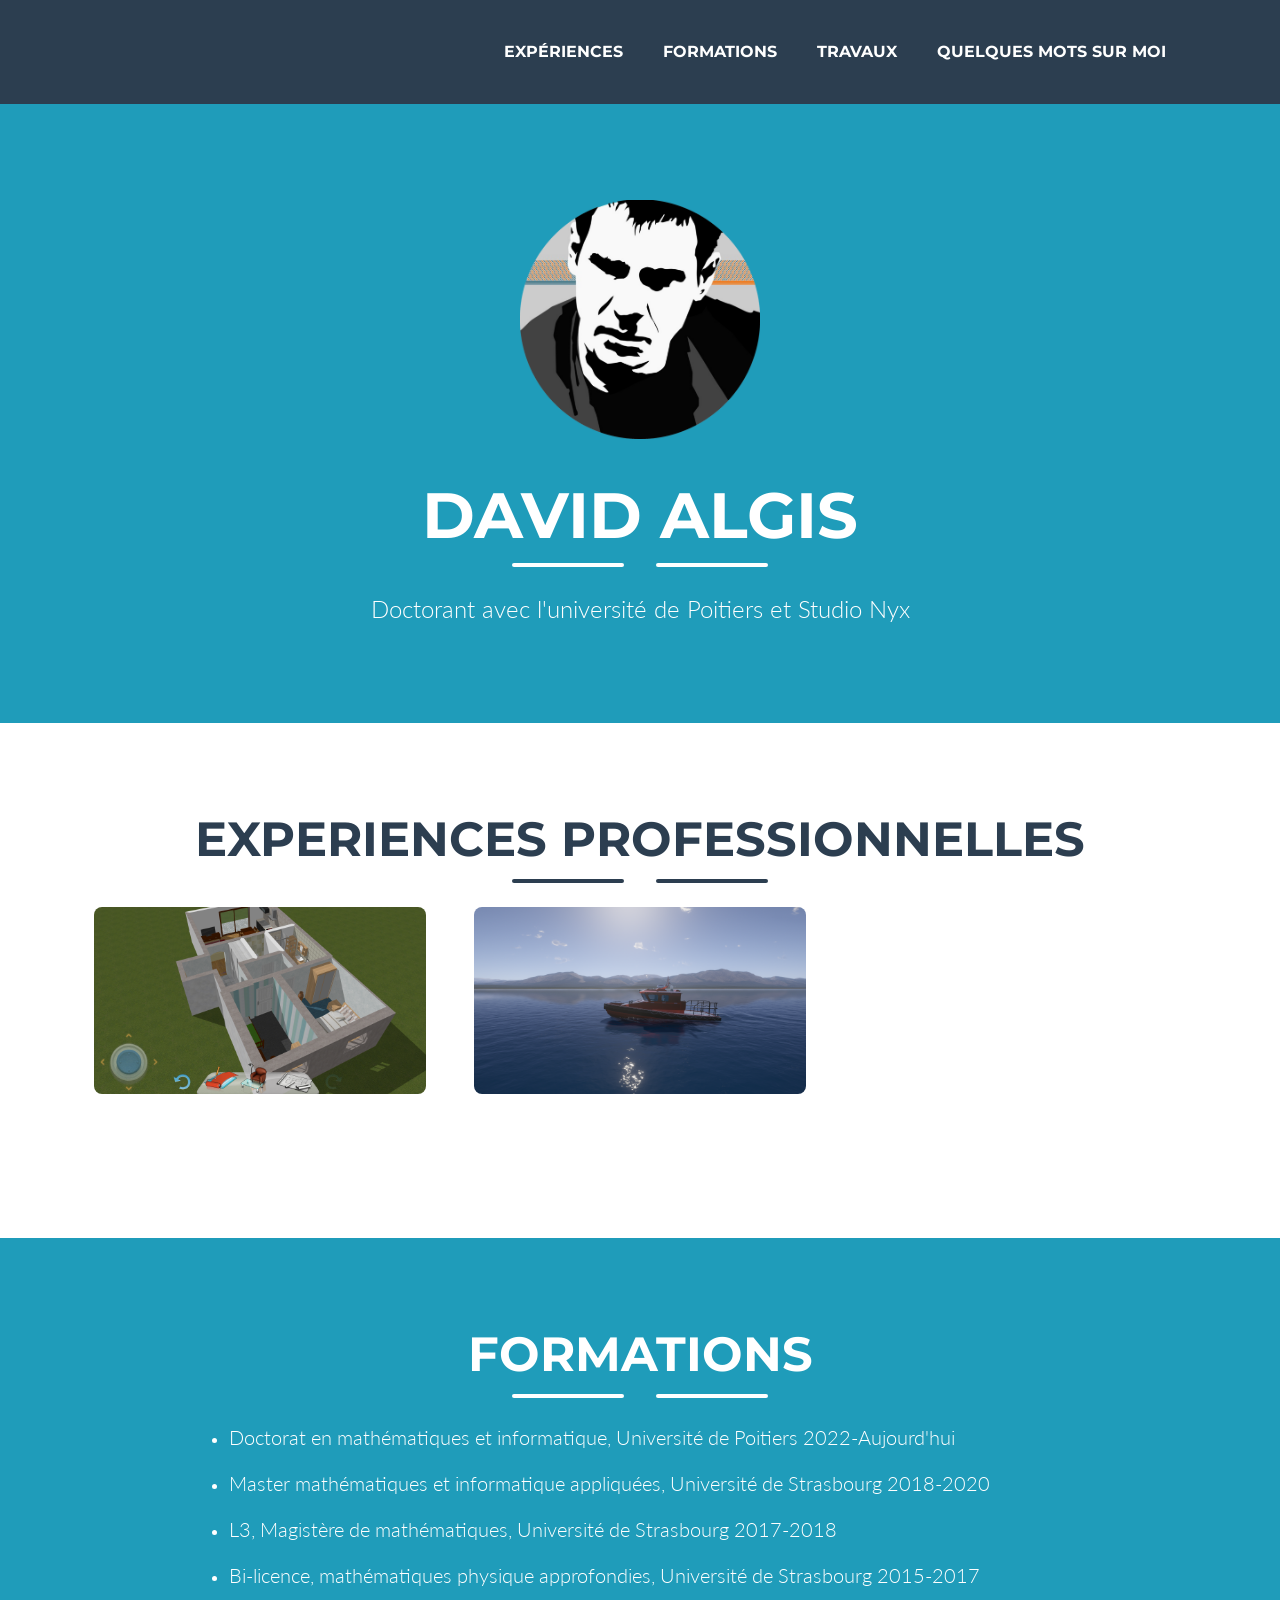
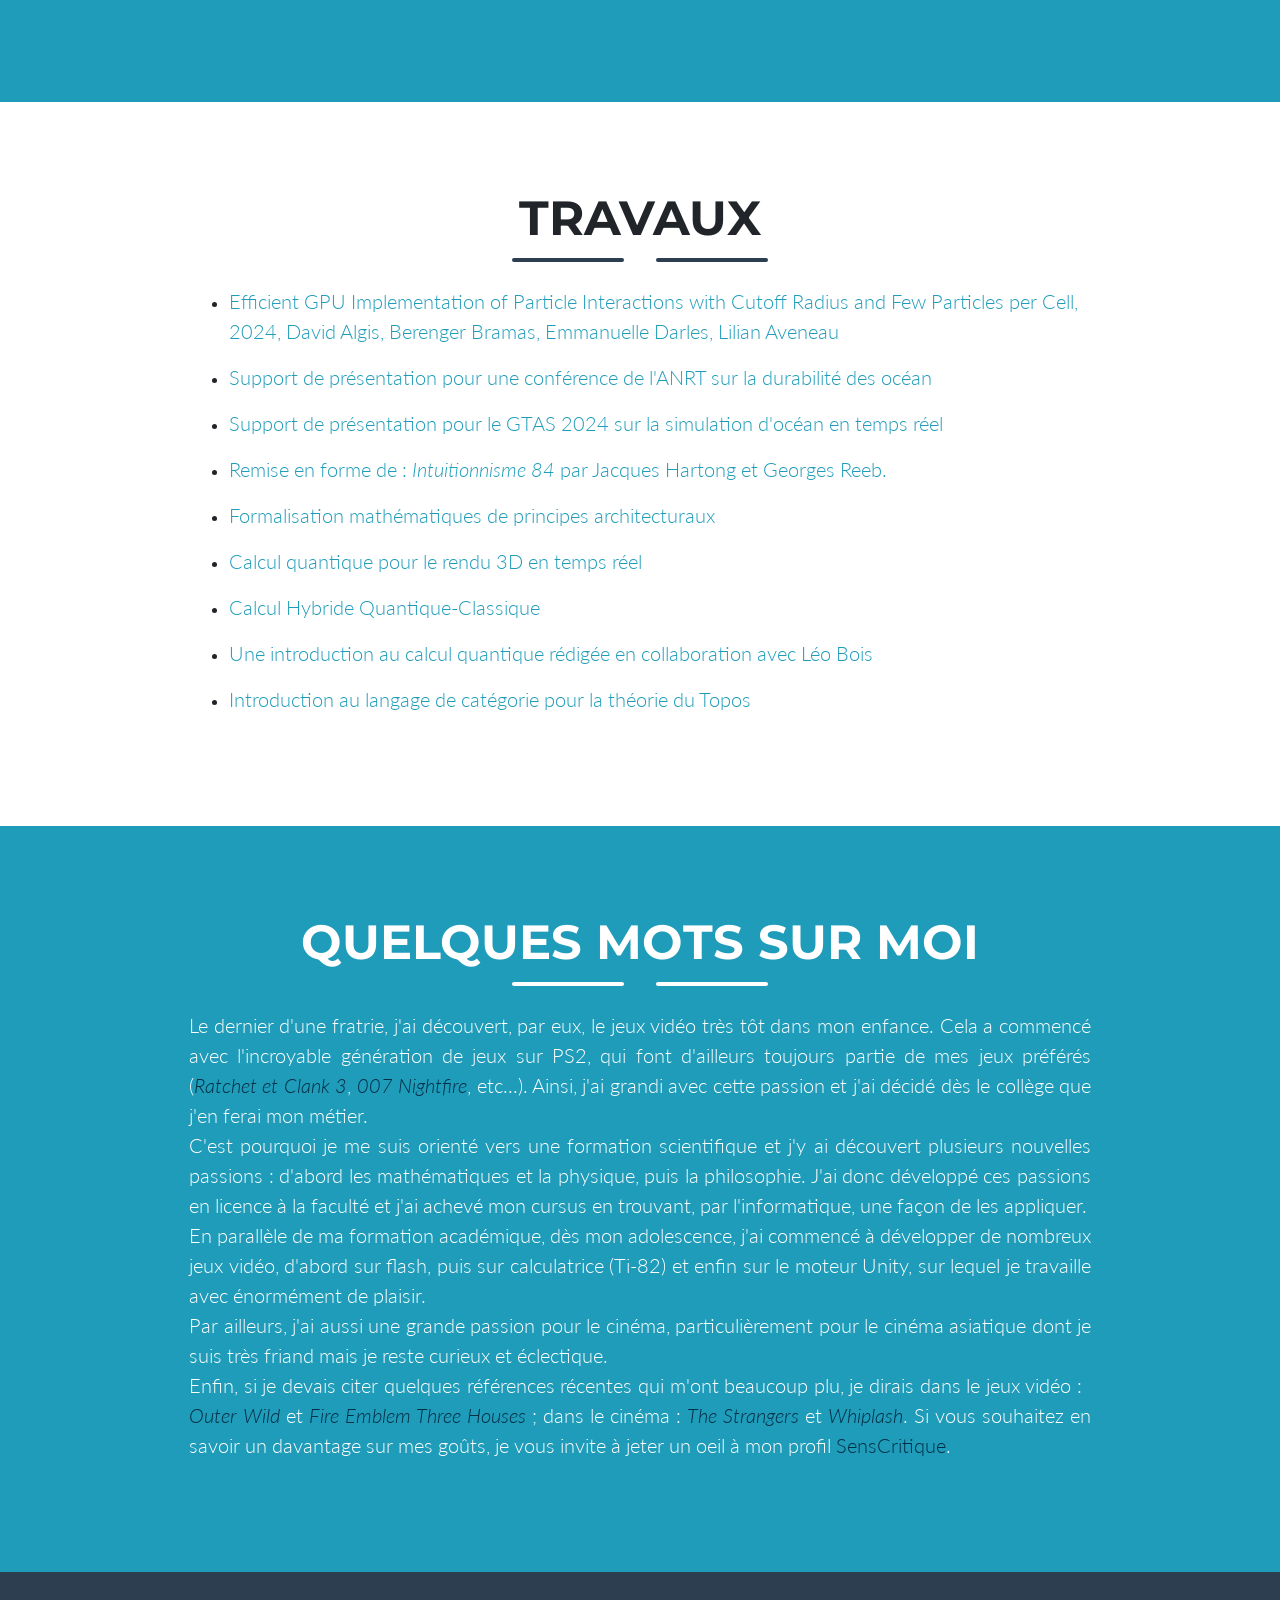
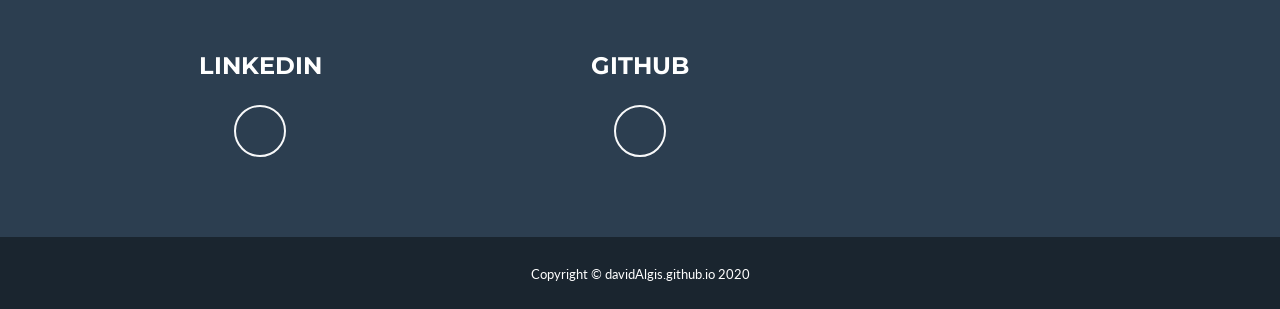
==== index.html @ 1519585c "Fixed portolio" ====
<!DOCTYPE html>
<html lang="en">
    <head>
        <meta charset="utf-8" />
        <meta name="viewport" content="width=device-width, initial-scale=1, shrink-to-fit=no" />
        <meta name="description" content="" />
        <meta name="author" content="" />
        <title>David Algis - Portfolio</title>
        <!-- Favicon-->
        <link rel="icon" type="image/x-icon" href="assets/img/favicon.ico" />
        <!-- Font Awesome icons (free version)-->
        <script src="https://use.fontawesome.com/releases/v5.13.0/js/all.js" crossorigin="anonymous"></script>
        <!-- Google fonts-->
        <link href="https://fonts.googleapis.com/css?family=Montserrat:400,700" rel="stylesheet" type="text/css" />
        <link href="https://fonts.googleapis.com/css?family=Lato:400,700,400italic,700italic" rel="stylesheet" type="text/css" />
        <!-- Core theme CSS (includes Bootstrap)-->
        <link href="css/styles.css" rel="stylesheet" />
    </head>
    <body id="page-top">
        <!-- Navigation-->
        <nav class="navbar navbar-expand-lg bg-secondary text-uppercase fixed-top" id="mainNav">
            <div class="container">
                <a class="navbar-brand js-scroll-trigger" href="#page-top"></a>
                <button class="navbar-toggler navbar-toggler-right text-uppercase font-weight-bold bg-primary text-white rounded" type="button" data-toggle="collapse" data-target="#navbarResponsive" aria-controls="navbarResponsive" aria-expanded="false" aria-label="Toggle navigation">
                    Menu
                    <i class="fas fa-bars"></i>
                </button>
                <div class="collapse navbar-collapse" id="navbarResponsive">
                    <ul class="navbar-nav ml-auto">
                        <li class="nav-item mx-0 mx-lg-1"><a class="nav-link py-3 px-0 px-lg-3 rounded js-scroll-trigger" href="#portfolio">Expériences</a></li>
                        <li class="nav-item mx-0 mx-lg-1"><a class="nav-link py-3 px-0 px-lg-3 rounded js-scroll-trigger" href="#about">Formations</a></li>
                        <li class="nav-item mx-0 mx-lg-1"><a class="nav-link py-3 px-0 px-lg-3 rounded js-scroll-trigger" href="#works">Travaux</a></li>
                        <li class="nav-item mx-0 mx-lg-1"><a class="nav-link py-3 px-0 px-lg-3 rounded js-scroll-trigger" href="#contact">Quelques mots sur moi</a></li>
                    </ul>
                </div>
            </div>
        </nav>
        <!-- Masthead-->
        <header class="masthead bg-primary text-white text-center">
            <div class="container d-flex align-items-center flex-column">
                <!-- Masthead Avatar Image-->
                <img class="masthead-avatar mb-5" src="assets/img/avatar.png" alt="" />
                <!-- Masthead Heading-->
                <h1 class="masthead-heading text-uppercase mb-0">David Algis</h1>
                <!-- Icon Divider-->
                <div class="divider-custom divider-light">
                    <div class="divider-custom-line"></div>
                    <div class="divider-custom-icon"><i class="fas fa-star"></i></div>
                    <div class="divider-custom-line"></div>
                </div>
				
                <p class="masthead-subheading font-weight-light mb-0">Doctorant avec l'université de Poitiers et Studio Nyx</p>
				<!--<p class="masthead-subheading font-weight-light mb-0">Développeur Gameplay et/ou Thèse CIFRE</p>-->
                <!-- Masthead Subheading-->
                <!--<p class="masthead-subheading font-weight-light mb-0">Développeur Unity</p>-->
            </div>
        </header>
        <!-- Experience Section-->
        <section class="page-section portfolio" id="portfolio">
            <div class="container">
				<!-- Portfolio Section Heading-->
                <h2 class="page-section-heading text-center text-uppercase text-secondary mb-0">Experiences professionnelles</h2>
                <!-- Icon Divider-->
                <div class="divider-custom">
                    <div class="divider-custom-line"></div>
                    <div class="divider-custom-icon"><i class="fas fa-star"></i></div>
                    <div class="divider-custom-line"></div>
                </div>
				<div class="row">
                    <!-- Portfolio Item 6-->
                    <div class="col-md-6 col-lg-4 mb-5">
                        <div class="portfolio-item mx-auto" data-toggle="modal" data-target="#portfolioModal6">
                            <div class="portfolio-item-caption d-flex align-items-center justify-content-center h-100 w-100">
                                <div class="portfolio-item-caption-content text-center text-white"><i class="fas fa-plus fa-3x"></i></div>
                            </div>
                            <img class="img-fluid" src="assets/img/portfolio/keyplan3d.png" alt="" />
                        </div>
                    </div>

                    <!-- Portfolio Item 6-->
                    <div class="col-md-6 col-lg-4 mb-5">
                        <div class="portfolio-item mx-auto" data-toggle="modal" data-target="#portfolioModal7">
                            <div class="portfolio-item-caption d-flex align-items-center justify-content-center h-100 w-100">
                                <div class="portfolio-item-caption-content text-center text-white"><i class="fas fa-plus fa-3x"></i></div>
                            </div>
                            <img class="img-fluid" src="assets/img/portfolio/arcblanc.png" alt="" />
                        </div>
                    </div>
                </div>
            </div>
        </section>
        <!-- Formation Section-->
        <section class="page-section bg-primary text-white mb-0" id="about">
			<div class="container">
                <!-- Contact Section Heading-->
                <h2 class="page-section-heading text-center text-uppercase text-white mb-0">Formations</h2>
				<!-- Icon Divider-->
                <div class="divider-custom divider-light">
                    <div class="divider-custom-line"></div>
                    <div class="divider-custom-icon"><i class="fas fa-star"></i></div>
                    <div class="divider-custom-line"></div>
                </div>
                <!-- Contact Section Form-->
                <div class="row">
                    <div class="col-lg-10 mx-auto">
                        <ul>
						  <li><p class="lead">Doctorat en mathématiques et informatique, Université de Poitiers 2022-Aujourd'hui</p></li>
                          <li><p class="lead">Master mathématiques et informatique appliquées, Université de Strasbourg 2018-2020</p></li>
						  <li><p class="lead">L3, Magistère de mathématiques, Université de Strasbourg 2017-2018</p></li>
						  <li><p class="lead">Bi-licence, mathématiques physique approfondies, Université de Strasbourg 2015-2017</p></li>
						</ul> 
                    </div>
                </div>
            </div>
        </section>
		
		<!-- Travaux Section-->
        <section class="page-section" id="works">
			<div class="container">
                <!-- Contact Section Heading-->
				<h2 class="page-section-heading text-center text-uppercase text-black">Travaux</h2>
				<!-- Icon Divider-->
                <div class="divider-custom">
                    <div class="divider-custom-line"></div>
                    <div class="divider-custom-icon"><i class="fas fa-star"></i></div>
                    <div class="divider-custom-line"></div>
                </div>
                <!-- Contact Section Form-->
                <div class="row">
                    <div class="col-lg-10 mx-auto">
						<ul>
							<li><p class="lead"><a href="http://arxiv.org/abs/2406.16091">Efficient GPU Implementation of Particle Interactions with Cutoff Radius and Few Particles per Cell, 2024, David Algis, Berenger Bramas, Emmanuelle Darles, Lilian Aveneau</a><a class="btn" href="http://arxiv.org/abs/2406.16091"><i class="fas fa-file-alt"></i></a></p></li>
                            <li><p class="lead"><a href="assets/pdf/durabilite-ocean.pdf">Support de présentation pour une conférence de l'ANRT sur la durabilité des océan</a><a class="btn" href="assets/pdf/durabilite-ocean.pdf"><i class="fas fa-file-alt"></i></a></p></li>
                            <li><p class="lead"><a href="assets/pdf/gtas24.pdf">Support de présentation pour le GTAS 2024 sur la simulation d'océan en temps réel</a><a class="btn" href="assets/pdf/gtas24.pdf"><i class="fas fa-file-alt"></i></a></p></li>
                            <li><p class="lead"><a href="assets/pdf/Intuitionnisme 84.pdf">Remise en forme de : <i>Intuitionnisme 84</i> par Jacques Hartong et Georges Reeb. </a><a class="btn" href="assets/pdf/Intuitionnisme 84.pdf"><i class="fas fa-file-alt"></i></a></p></li>
							<li><p class="lead"><a href="assets/pdf/Rapport_de_stage.pdf">Formalisation mathématiques de principes architecturaux</a> <a class="btn" href="assets/pdf/Rapport_de_stage.pdf"><i class="fas fa-file-alt"></i></a></p></li> <!-- found on https://mdbootstrap.com/docs/jquery/content/icons-list/?-->
							<li><p class="lead"><a href="assets/pdf/calcul_quantique_rendu_3d_temps_reel.pdf">Calcul quantique pour le rendu 3D en temps réel</a> <a class="btn" href="assets/pdf/calcul_quantique_rendu_3d_temps_reel.pdf"><i class="fas fa-file-alt"></i></a></p></li> <!-- found on https://mdbootstrap.com/docs/jquery/content/icons-list/?-->
							<li><p class="lead"><a href="assets/pdf/calcul_hybride_quantique_classique.pdf">Calcul Hybride Quantique-Classique</a> <a class="btn" href="assets/pdf/calcul_hybride_quantique_classique.pdf"><i class="fas fa-file-alt"></i></a></p></li>
							<li><p class="lead"><a href="assets/pdf/cours_introduction_calcul_quantique.pdf">Une introduction au calcul quantique rédigée en collaboration avec Léo Bois</a> <a class="btn" href="assets/pdf/cours_introduction_calcul_quantique.pdf"><i class="fas fa-file-alt"></i></a></p></li> <!-- found on https://mdbootstrap.com/docs/jquery/content/icons-list/?-->
							<li><p class="lead"><a href="assets/pdf/memoire.pdf">Introduction au langage de catégorie pour la théorie du Topos</a>  <a class="btn" href="assets/pdf/memoire.pdf"><i class="fas fa-file-alt"></i></a></p></li>
						</ul> 
                    </div>
                </div>
            </div>
        </section>
		
        <!-- About Section-->
        <section class="page-section bg-primary text-white mb-0" id="contact">
			<div class="container">
                <!-- About Section Heading-->
                <h2 class="page-section-heading text-center text-uppercase text-white mb-0">Quelques mots sur moi</h2>
				<!-- Icon Divider-->
                <div class="divider-custom divider-light">
                    <div class="divider-custom-line"></div>
                    <div class="divider-custom-icon"><i class="fas fa-star"></i></div>
                    <div class="divider-custom-line"></div>
                </div>
                <!-- About Section Content-->
                <div class="row">
					<div class="col-lg-10 mx-auto">
						<p class="lead" align="justify">
							Le dernier d'une fratrie, j'ai découvert, par eux, le jeux vidéo très tôt dans mon enfance. Cela a commencé avec l'incroyable génération de jeux sur PS2,
							qui font d'ailleurs toujours partie de mes jeux préférés (<a href="https://www.gamekult.com/jeux/ratchet-clank-3-59492/test.html" style="color:#002e45"><i>Ratchet et Clank 3</i></a>, 
							<a href="https://www.gamekult.com/jeux/james-bond-007-nightfire-3010000957/test.html" style="color:#002e45"><i>007 Nightfire</i></a>, etc...). 
							Ainsi, j'ai grandi avec cette passion et j'ai décidé dès le collège que j'en ferai mon métier. <br/> 
							C'est pourquoi je me suis orienté vers une formation scientifique et j'y ai découvert plusieurs nouvelles passions : d'abord les mathématiques et la physique, puis la philosophie. 
							J'ai donc développé ces passions en licence à la faculté et j'ai achevé mon cursus en trouvant, par l'informatique, une façon de les appliquer. <br/>
							En parallèle de ma formation académique, dès mon adolescence, j'ai commencé à développer de nombreux jeux vidéo, d'abord sur flash, puis sur calculatrice (Ti-82) 
							et enfin sur le moteur Unity, sur lequel je travaille avec énormément de plaisir.<br/>
							Par ailleurs, j'ai aussi une grande passion pour le cinéma, particulièrement pour le cinéma asiatique dont je suis très friand mais je reste curieux et éclectique.<br/>
							Enfin, si je devais citer quelques références récentes qui m'ont beaucoup plu, je dirais dans le jeux vidéo :<a href="anniversaire.html">_</a> 
							<a href="https://www.gamekult.com/jeux/outer-wilds-3050878143/test.html" style="color:#002e45"><i>Outer Wild</i></a> et 
							<a href="https://www.gamekult.com/jeux/fire-emblem-switch-3050841675/test.html" style="color:#002e45"><i>Fire Emblem Three Houses</i></a> ; dans le cinéma : 
							<a href="https://www.senscritique.com/film/The_Strangers/12986412" style="color:#002e45"><i>The Strangers</i></a> et <a href="https://www.senscritique.com/film/Whiplash/10777058" style="color:#002e45"><i>Whiplash</i></a>.  
							Si vous souhaitez en savoir un davantage sur mes goûts, je vous invite à jeter un oeil à mon profil <a href="https://www.senscritique.com/lufydad" style="color:#002e45">SensCritique</a>.
						</p>
					</div>
				</div>
            </div>
        </section>
        <!-- Footer-->
        <footer class="footer text-center">
            <div class="container">
                <div class="row">
                    <!-- Footer Social Icons-->
                    <div class="col-lg-4 mb-5 mb-lg-0">
                        <h4 class="text-uppercase mb-4">LinkedIn</h4>
							<a class="btn btn-outline-light btn-social mx-1" href="https://www.linkedin.com/in/david-algis-5b34b4171/"><i class="fab fa-fw fa-linkedin-in"></i></a>
                    </div>
					<div class="col-lg-4 mb-5 mb-lg-0">
                        <h4 class="text-uppercase mb-4">GitHub</h4>
							<a class="btn btn-outline-light btn-social mx-1" href="https://github.com/davidAlgis"><i class="fab fa-github"></i></a>
                    </div>
                </div>
            </div>
        </footer>
        <!-- Copyright Section-->
        <div class="copyright py-4 text-center text-white">
            <div class="container"><small>Copyright © davidAlgis.github.io 2020</small></div>
        </div>
        <!-- Scroll to Top Button (Only visible on small and extra-small screen sizes)-->
        <div class="scroll-to-top d-lg-none position-fixed">
            <a class="js-scroll-trigger d-block text-center text-white rounded" href="#page-top"><i class="fa fa-chevron-up"></i></a>
        </div>
        <!-- Portfolio Modals-->
		<div class="portfolio-modal modal fade" id="hangGliderRacing" tabindex="-1" role="dialog" aria-labelledby="portfolioModal1Label" aria-hidden="true">
            <div class="modal-dialog modal-xl" role="document">
                <div class="modal-content">
                    <button class="close" type="button" data-dismiss="modal" aria-label="Close">
                        <span aria-hidden="true"><i class="fas fa-times"></i></span>
                    </button>
                    <div class="modal-body text-center">
                        <div class="container">
							<div class="row justify-content-center">
								<p>
									<h2 class="portfolio-modal-title text-secondary text-uppercase mb-0" id="portfolioModal1Label">Hang-Glider Racing</h2><br/>
								</p>
							</div>
							<p></p>
							<div class="row justify-content-center">
								<iframe width="900" height="506" src="https://www.youtube.com/embed/kwBw52MnZgc" frameborder="0" allow="accelerometer; autoplay; clipboard-write; encrypted-media; gyroscope; picture-in-picture" allowfullscreen></iframe>
								<div class="col-lg-8">
                                    <p class="mb-5" align="justify">
										Hang-Glider Racing est un jeu hyper casual développé pour android. 
										Le joueur incarne un deltaplane qu'il doit amener plus loin que les deltaplanes de ses adversaires. 
										Le jeu est disponible <a href="https://davidalgis.itch.io/hang-glider-racing">ici</a>.
									</p>
                                    <button class="btn btn-primary" data-dismiss="modal">
                                        <i class="fas fa-times fa-fw"></i>
                                        Close Window
                                    </button>
                                </div>
                            </div>
                        </div>
                    </div>
                </div>
            </div>
        </div>
        <!-- Portfolio Modal 1-->
        <div class="portfolio-modal modal fade" id="portfolioModal1" tabindex="-1" role="dialog" aria-labelledby="portfolioModal1Label" aria-hidden="true">
            <div class="modal-dialog modal-xl" role="document">
                <div class="modal-content">
                    <button class="close" type="button" data-dismiss="modal" aria-label="Close">
                        <span aria-hidden="true"><i class="fas fa-times"></i></span>
                    </button>
                    <div class="modal-body text-center">
                        <div class="container">
							<div class="row justify-content-center">
								<p>
									<h2 class="portfolio-modal-title text-secondary text-uppercase mb-0" id="portfolioModal1Label">Hunt for Knowledge</h2><br />
								</p>
							</div>
							<p></p>
							<div class="row justify-content-center">
								<iframe width="800" height="450" src="https://www.youtube.com/embed/TJQcyBJ2bRs" frameborder="0" allow="accelerometer; autoplay; clipboard-write; encrypted-media; gyroscope; picture-in-picture" allowfullscreen></iframe>
                                <div class="col-lg-8">
                                    <p class="mb-5" align="justify">
										Hunt for knowledge est un jeu d'aventure à la première personne disponible gratuitement à 
										<a href="https://davidalgis.itch.io/hunt-for-knowledge">cette adresse </a>.
										Le personnage incarné par le joueur part à la recherche d'un trésor caché d'une ancienne civilisation. 
										Pour découvrir sa cachette, le joueur doit réussir à traduire le langage de cette civilisation.
										Ce jeu a été créé en 6 jours dans le contexte de la <a href="http://www.weeklygamejam.com/">Weekly Game Jam - Week 169 </a>.
									</p>
                                    <button class="btn btn-primary" data-dismiss="modal">
                                        <i class="fas fa-times fa-fw"></i>
                                        Close Window
                                    </button>
                                </div>
                            </div>
                        </div>
                    </div>
                </div>
            </div>
        </div>
        <!-- Portfolio Modal 2-->
        <div class="portfolio-modal modal fade" id="portfolioModal2" tabindex="-1" role="dialog" aria-labelledby="portfolioModal2Label" aria-hidden="true">
            <div class="modal-dialog modal-xl" role="document">
                <div class="modal-content">
                    <button class="close" type="button" data-dismiss="modal" aria-label="Close">
                        <span aria-hidden="true"><i class="fas fa-times"></i></span>
                    </button>
                    <div class="modal-body text-center">
                        <div class="container">
                            <div class="row justify-content-center">
								<p>
									<h2 class="portfolio-modal-title text-secondary text-uppercase mb-0" id="portfolioModal1Label">Jump !!</h2><br />
								</p>
							</div>
							<p></p>
							<div class="row justify-content-center">
								<iframe width="800" height="450" src="https://www.youtube.com/embed/2TkpPlhb2dk" frameborder="0" allow="accelerometer; autoplay; clipboard-write; encrypted-media; gyroscope; picture-in-picture" allowfullscreen></iframe>
                                <div class="col-lg-8">
									<p></p>
                                    <p class="mb-5"  align="justify">
										Jump !! est un jeu de plateforme cooperatif en 2D développé pour périphériques Android.
										Chaque joueur voit le niveau de l'autre joueur, ainsi la seule façon d'éviter les pièges et de communiquer aux autres joueurs quand il faut sauter.
									</p>
                                    <button class="btn btn-primary" data-dismiss="modal">
                                        <i class="fas fa-times fa-fw"></i>
                                        Close Window
                                    </button>
                                </div>
                            </div>
                        </div>
                    </div>
                </div>
            </div>
        </div>
        <!-- Portfolio RTS-->
        <div class="portfolio-modal modal fade" id="portfolioModal3" tabindex="-1" role="dialog" aria-labelledby="portfolioModal3Label" aria-hidden="true">
            <div class="modal-dialog modal-xl" role="document">
                <div class="modal-content">
                    <button class="close" type="button" data-dismiss="modal" aria-label="Close">
                        <span aria-hidden="true"><i class="fas fa-times"></i></span>
                    </button>
                    <div class="modal-body text-center">
                        <div class="container">
							<div class="row justify-content-center">
								<div class="col-lg-8">
									<!-- Portfolio Modal - Text-->
									<p class="mb-5" align="justify">
										Il s'agit d'un jeu de stratégie en temps réel en développement sur PC. Celui-ci est conçu comme un héritier d'<i>Age of Empire</i> avec un aspect davantage stratégique sur l'économie. 
										C'est à dire qu'il reprend la structure assez simple d'<i>Age of empire</i> et y rajoute à cela une dynamique commerciale. En effet, les ressources seront rares sur la carte, cela incitera les joueurs à coopérer économiquement.
									</p>
								</div>
							</div>
							<table>
								<tr>
									<th>
										<img src="assets/img/portfolio/demonstrationRTS1.gif" width=500 />
									</th>
									<th>
										<img src="assets/img/portfolio/demonstrationRTS2.gif" width=500 />
									</th>
								</tr>
							</table>
							<button class="btn btn-primary" data-dismiss="modal">
								<i class="fas fa-times fa-fw"></i>
								Close Window
							</button>
                        </div>
                    </div>
                </div>
            </div>
        </div>
        <!-- Portfolio Braquage-->
        <div class="portfolio-modal modal fade" id="portfolioModal4" tabindex="-1" role="dialog" aria-labelledby="portfolioModal4Label" aria-hidden="true">
            <div class="modal-dialog modal-xl" role="document">
                <div class="modal-content">
                    <button class="close" type="button" data-dismiss="modal" aria-label="Close">
                        <span aria-hidden="true"><i class="fas fa-times"></i></span>
                    </button>
                    <div class="modal-body text-center">
                        <div class="container">
                            <div class="row justify-content-center">
                                <div class="col-lg-8">
									<!-- Portfolio Modal - Title-->
                                    <h2 class="portfolio-modal-title text-secondary text-uppercase mb-0" id="portfolioModal1Label">Braquage</h2>
									<p></p>
									<p  align="justify">
                                    Braquage est un projet imaginé depuis 2014 est dont le développement a commencé fin 2019. L'idée du projet émane des jeux <i>Payday 2</i>
									et <i>Rainbow Six Siege</i> ou plus précisément du trailer de l'E3 2014 de <i>Rainbow Six Siege</i>. En effet, l'idée de Braquage est de conserver
									le level design des casses de <i>Payday 2</i>, en ajoutant à cela une longue réflexion en amont sur le braquage motivé par une sorte de permadeath,
									celle-ci inspirée donc de Rainbow Six Siege.<br/>
									Plus concrètement, il s'agit d'un jeu à la première personne dont l'ambition serait d'avoir un petit quartier citadin avec plusieurs banques.
									Le joueur devrait être complétement libre dans ce quartier et entièrement libre sur la décision du braquage à entreprendre. 
									De plus le casse de chaque banque pourra être fait de multiples façons. Néanmoins la complexité à priori du casse obligera le joueur à 
									planifier longuement son braquage.
									</p>
                                </div>
                            </div>
                        </div>
                    </div>
                </div>
            </div>
        </div>
        <!-- Portfolio ATK dachat-->
        <div class="portfolio-modal modal fade" id="portfolioModal5" tabindex="-1" role="dialog" aria-labelledby="portfolioModal5Label" aria-hidden="true">
            <div class="modal-dialog modal-xl" role="document">
                <div class="modal-content">
                    <button class="close" type="button" data-dismiss="modal" aria-label="Close">
                        <span aria-hidden="true"><i class="fas fa-times"></i></span>
                    </button>
                    <div class="modal-body text-center">
                        <div class="container">
							<div class="row justify-content-center">
                                <div class="col-lg-8">
									<!-- Portfolio Modal - Title-->
                                    <h2 class="portfolio-modal-title text-secondary text-uppercase mb-0" id="portfolioModal1Label">L'attaque des Dachats</h2>
									<p></p>
									L'attaque des Dachats est un jeu d'aventure 2D en vue de dessus fait pour et avec des amis, en utilisant les assets graphiques de l'excellent jeu <i>Stardew Valley</i>. 
                                </div>
                            </div>
                        </div>
                    </div>
                </div>
            </div>
        </div>
        <!-- Portfolio Keyplan-->
        <div class="portfolio-modal modal fade" id="portfolioModal6" tabindex="-1" role="dialog" aria-labelledby="portfolioModal6Label" aria-hidden="true">
            <div class="modal-dialog modal-xl" role="document">
                <div class="modal-content">
                    <button class="close" type="button" data-dismiss="modal" aria-label="Close">
                        <span aria-hidden="true"><i class="fas fa-times"></i></span>
                    </button>
                    <div class="modal-body text-center">
                        <div class="container">
							<div class="row justify-content-center">
								<p>
									<h2 class="portfolio-modal-title text-secondary text-uppercase mb-0" id="portfolioModal1Label">Keyplan 3D</h2><br />
								</p>
							</div>
								<p></p>
							<div class="row justify-content-center">
								<img src="assets/img/portfolio/keyplan3d.png" width=700 />
								<p></p>
								<div class="col-lg-8">
                                    <p class="mb-5"  align="justify">
										J'ai travaillé chez Quasarts qui est une entreprise qui développe une application iOS d’architecture grand public
										<i>Keyplan3D</i>. Celle-ci permet de créer rapidement et simplement des pièces, d’y rajouter de
										l’immobilier, des objets de la vie quotidienne, mais aussi de changer le parquet ou encore de
										personnaliser la tapisserie. <br/>
										L'application est développée en <i>C++/Objective-C/Swift</i> et utilise l'<i>API OpenGL</i>. <br/>
										Ma mission était d'ajouter de nouvelles fonctionnalités à l'application et de les formaliser mathématiquement, notamment pouvoir paramétrer la hauteur des murs. Vous pourrez lire plus de détails <a class="btn" href="assets/pdf/Rapport_de_stage.pdf">ici</a>.
										<p></p>

										<p></p>
									</p>
                                </div>
								<table>
									<tr>
										<th>
											<img src="assets/img/portfolio/demonstrationkeyplan1.gif" width=500 />
										</th>
										<th>
											<img src="assets/img/portfolio/demonstrationkeyplan2.gif" width=500 />
										</th>
									</tr>
								</table>
								<button class="btn btn-primary" data-dismiss="modal">
									<i class="fas fa-times fa-fw"></i>
									Close Window
								</button>
                            </div>
                        </div>
                    </div>
                </div>
            </div>
        </div>
        <div class="portfolio-modal modal fade" id="portfolioModal7" tabindex="-1" role="dialog" aria-labelledby="portfolioModal7Label" aria-hidden="true">
            <div class="modal-dialog modal-xl" role="document">
                <div class="modal-content">
                    <button class="close" type="button" data-dismiss="modal" aria-label="Close">
                        <span aria-hidden="true"><i class="fas fa-times"></i></span>
                    </button>
                    <div class="modal-body text-center">
                        <div class="container">
                            <div class="row justify-content-center">
                                <p>
                                    <h2 class="portfolio-modal-title text-secondary text-uppercase mb-0" id="portfolioModal1Label">Arc Blanc</h2><br />
                                </p>
                            </div>
                                <p></p>
                            <div class="row justify-content-center">
                                <img src="assets/img/portfolio/arcblanc.png" width=700 />
                                <p></p>
                                <div class="col-lg-8">
                                    <p class="mb-5"  align="justify">
                                        Je travaille avec Studio Nyx pour développer de nouvelles méthodes de simulation d'océan en temps réel.

                                        <p></p>
                                    </p>
                                </div>
                                <table>
                                    <tr>
                                        <th>
                                            <img src="assets/img/portfolio/demoArcBlanc1.png" width=500 />
                                        </th>
                                        <th>
                                            <img src="assets/img/portfolio/tsunami.gif" width=500 />
                                        </th>
                                    </tr>
                                </table>
                                <button class="btn btn-primary" data-dismiss="modal">
                                    <i class="fas fa-times fa-fw"></i>
                                    Close Window
                                </button>
                            </div>
                        </div>
                    </div>
                </div>
            </div>
        </div>
        <!-- Bootstrap core JS-->
        <script src="https://cdnjs.cloudflare.com/ajax/libs/jquery/3.5.1/jquery.min.js"></script>
        <script src="https://stackpath.bootstrapcdn.com/bootstrap/4.5.0/js/bootstrap.bundle.min.js"></script>
        <!-- Third party plugin JS-->
        <script src="https://cdnjs.cloudflare.com/ajax/libs/jquery-easing/1.4.1/jquery.easing.min.js"></script>
        <!-- Contact form JS-->
        <script src="assets/mail/jqBootstrapValidation.js"></script>
        <script src="assets/mail/contact_me.js"></script>
        <!-- Core theme JS-->
        <script src="js/scripts.js"></script>
    </body>
</html>
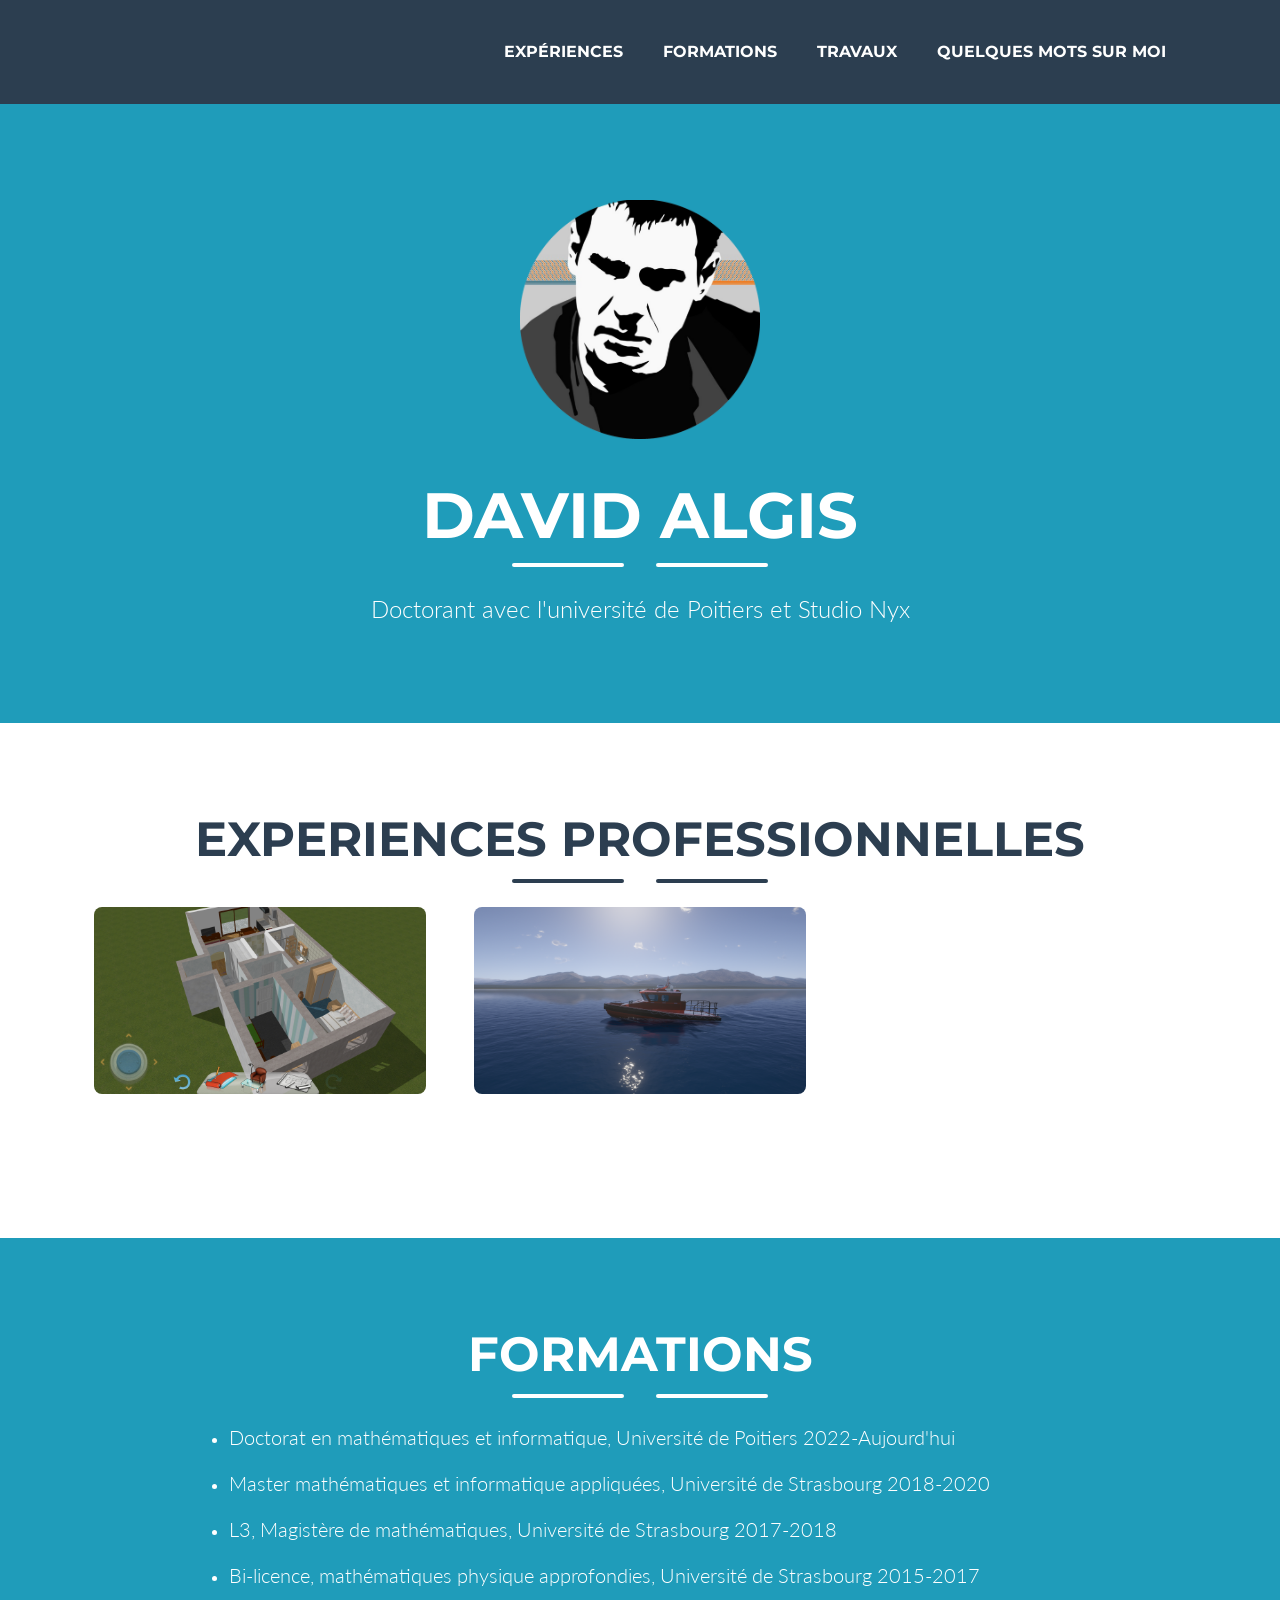
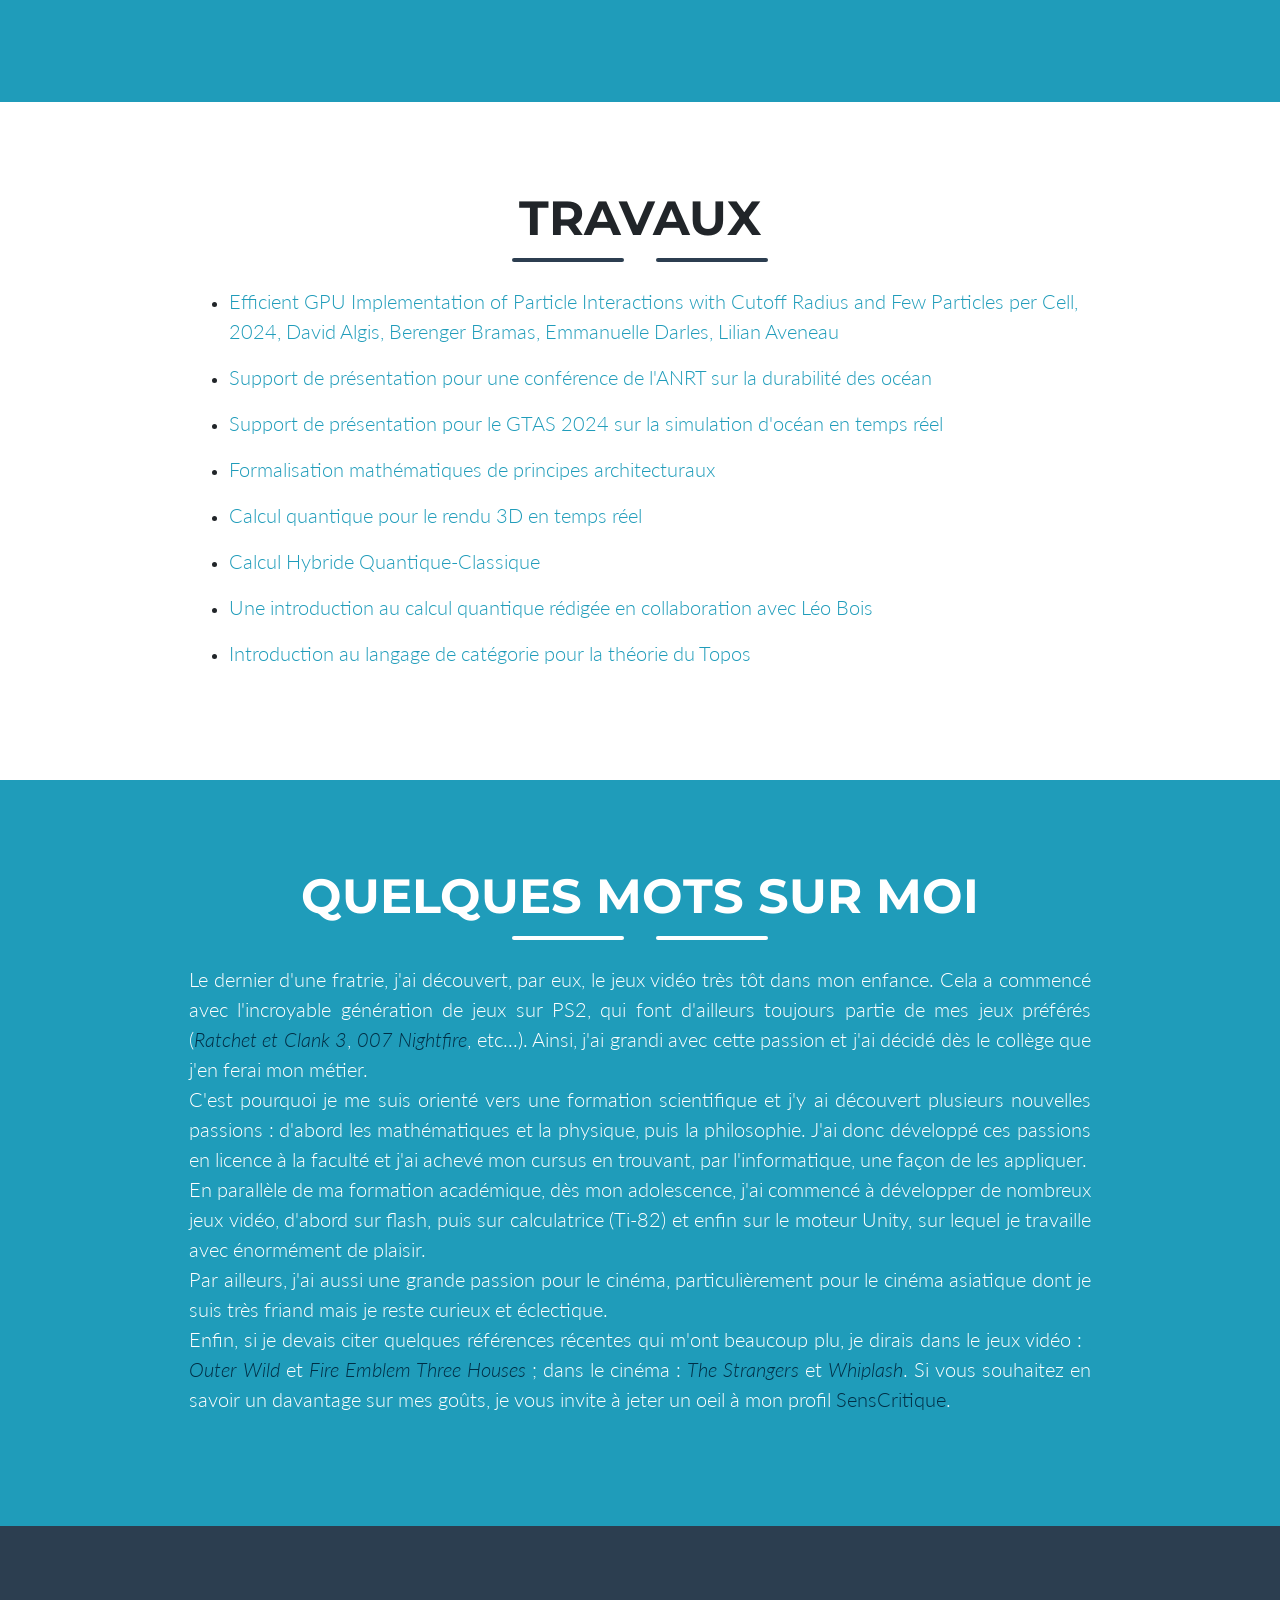
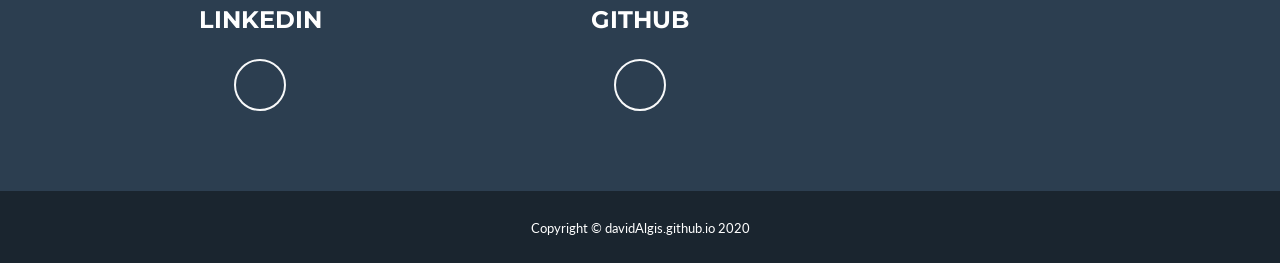
==== commit 72b9609c: "Remove 1984" ====
--- a/index.html
+++ b/index.html
@@ -132,7 +132,7 @@
 							<li><p class="lead"><a href="http://arxiv.org/abs/2406.16091">Efficient GPU Implementation of Particle Interactions with Cutoff Radius and Few Particles per Cell, 2024, David Algis, Berenger Bramas, Emmanuelle Darles, Lilian Aveneau</a><a class="btn" href="http://arxiv.org/abs/2406.16091"><i class="fas fa-file-alt"></i></a></p></li>
                             <li><p class="lead"><a href="assets/pdf/durabilite-ocean.pdf">Support de présentation pour une conférence de l'ANRT sur la durabilité des océan</a><a class="btn" href="assets/pdf/durabilite-ocean.pdf"><i class="fas fa-file-alt"></i></a></p></li>
                             <li><p class="lead"><a href="assets/pdf/gtas24.pdf">Support de présentation pour le GTAS 2024 sur la simulation d'océan en temps réel</a><a class="btn" href="assets/pdf/gtas24.pdf"><i class="fas fa-file-alt"></i></a></p></li>
-                            <li><p class="lead"><a href="assets/pdf/Intuitionnisme 84.pdf">Remise en forme de : <i>Intuitionnisme 84</i> par Jacques Hartong et Georges Reeb. </a><a class="btn" href="assets/pdf/Intuitionnisme 84.pdf"><i class="fas fa-file-alt"></i></a></p></li>
+                            <!-- <li><p class="lead"><a href="assets/pdf/Intuitionnisme 84.pdf">Remise en forme de : <i>Intuitionnisme 84</i> par Jacques Hartong et Georges Reeb. </a><a class="btn" href="assets/pdf/Intuitionnisme 84.pdf"><i class="fas fa-file-alt"></i></a></p></li> -->
 							<li><p class="lead"><a href="assets/pdf/Rapport_de_stage.pdf">Formalisation mathématiques de principes architecturaux</a> <a class="btn" href="assets/pdf/Rapport_de_stage.pdf"><i class="fas fa-file-alt"></i></a></p></li> <!-- found on https://mdbootstrap.com/docs/jquery/content/icons-list/?-->
 							<li><p class="lead"><a href="assets/pdf/calcul_quantique_rendu_3d_temps_reel.pdf">Calcul quantique pour le rendu 3D en temps réel</a> <a class="btn" href="assets/pdf/calcul_quantique_rendu_3d_temps_reel.pdf"><i class="fas fa-file-alt"></i></a></p></li> <!-- found on https://mdbootstrap.com/docs/jquery/content/icons-list/?-->
 							<li><p class="lead"><a href="assets/pdf/calcul_hybride_quantique_classique.pdf">Calcul Hybride Quantique-Classique</a> <a class="btn" href="assets/pdf/calcul_hybride_quantique_classique.pdf"><i class="fas fa-file-alt"></i></a></p></li>
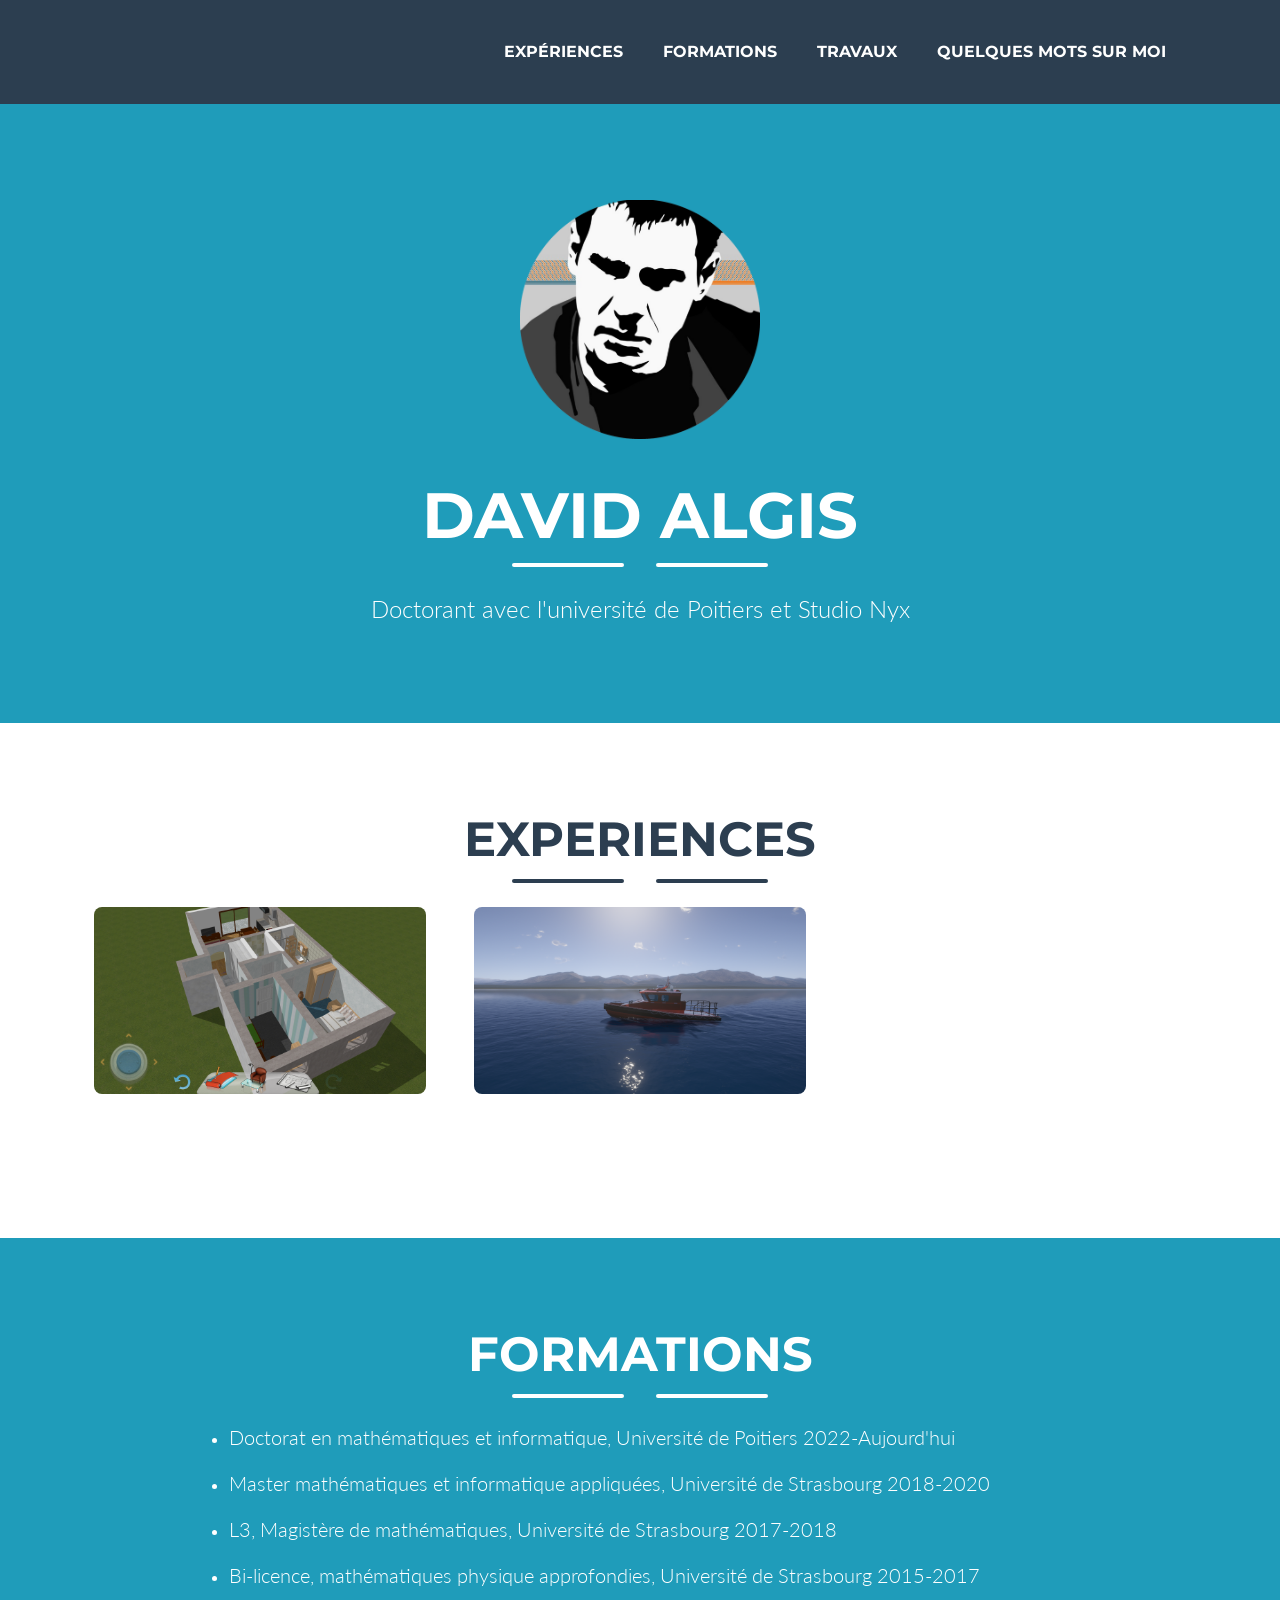
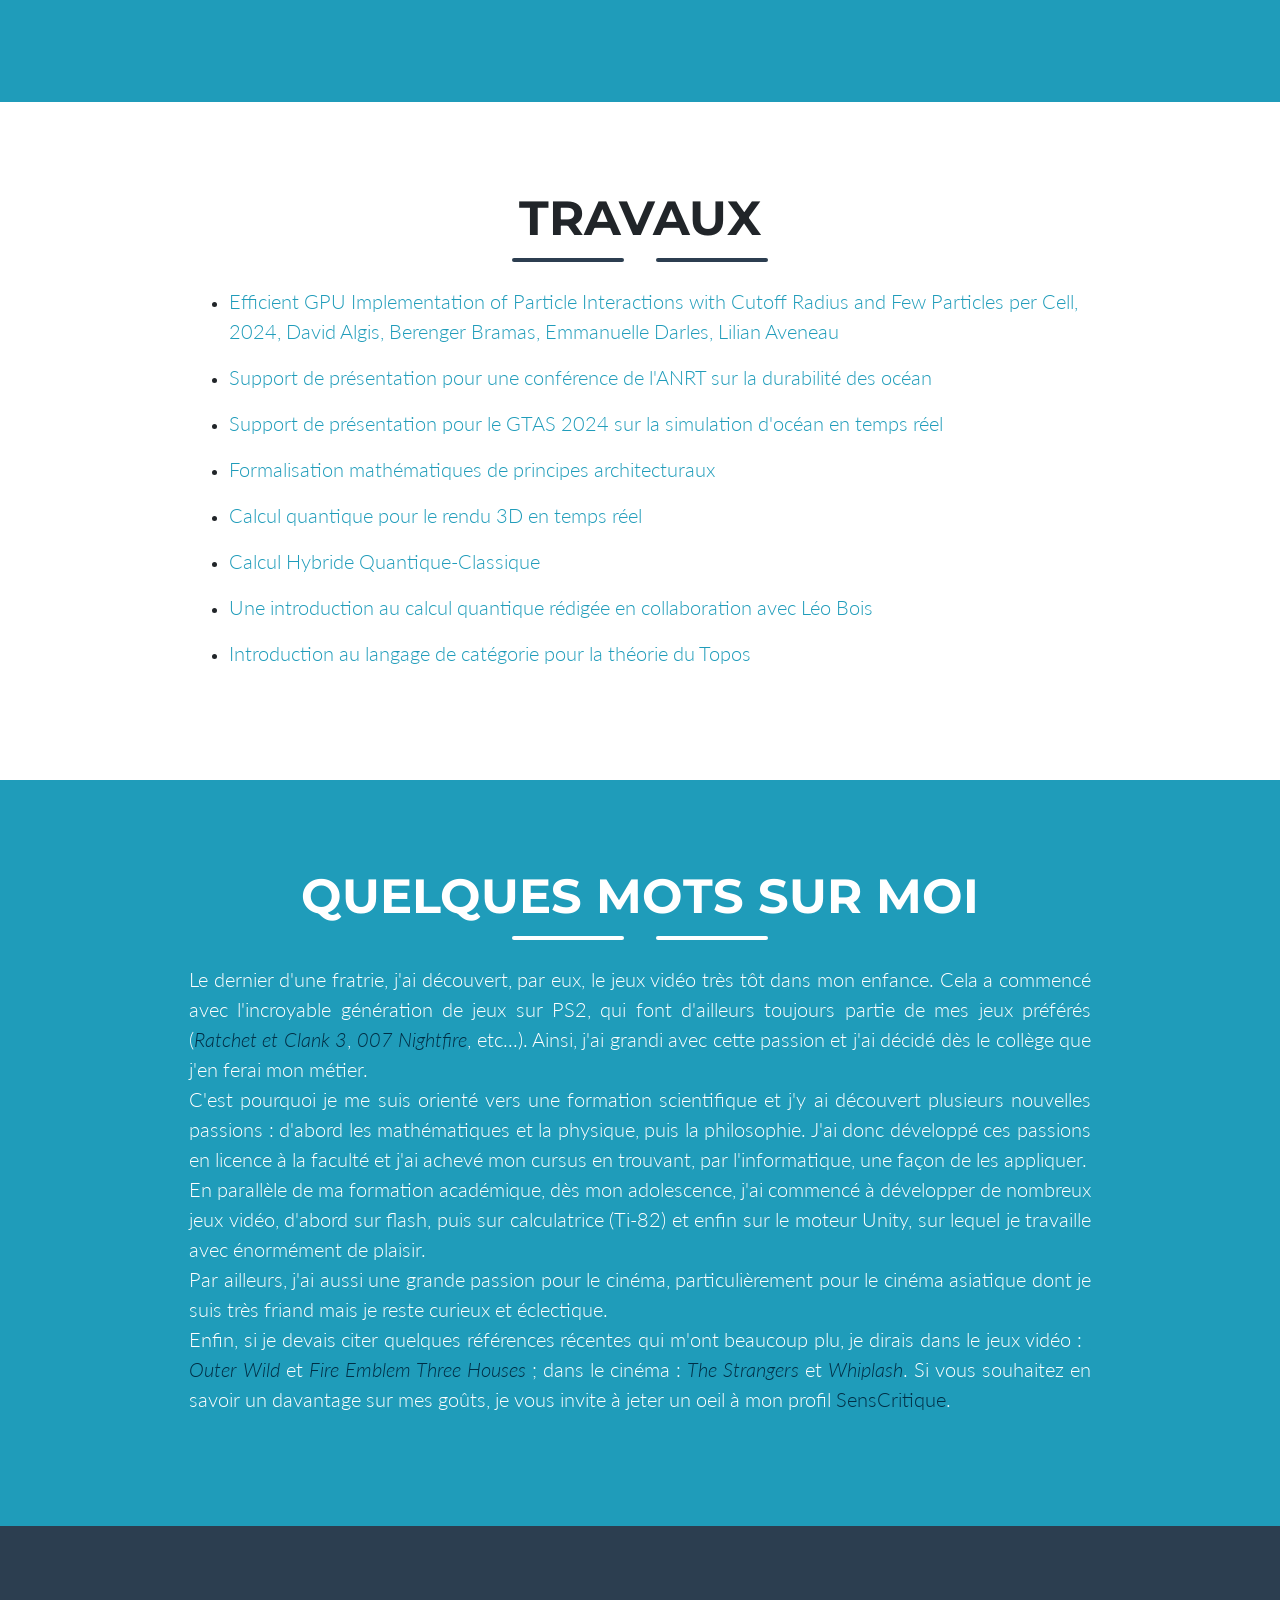
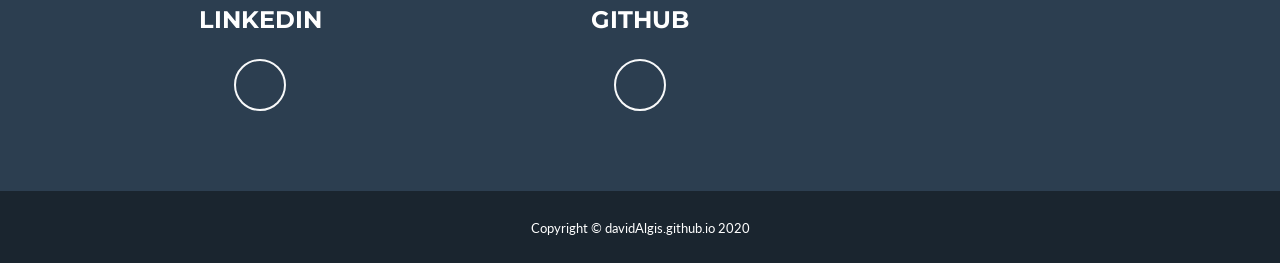
==== commit ce5ecf34: "Update icon" ====
--- a/index.html
+++ b/index.html
@@ -45,7 +45,7 @@
                 <!-- Icon Divider-->
                 <div class="divider-custom divider-light">
                     <div class="divider-custom-line"></div>
-                    <div class="divider-custom-icon"><i class="fas fa-star"></i></div>
+                    <div class="divider-custom-icon"><i class="fas fa-square-root-alt"></i></div>
                     <div class="divider-custom-line"></div>
                 </div>
 				
@@ -59,11 +59,11 @@
         <section class="page-section portfolio" id="portfolio">
             <div class="container">
 				<!-- Portfolio Section Heading-->
-                <h2 class="page-section-heading text-center text-uppercase text-secondary mb-0">Experiences professionnelles</h2>
+                <h2 class="page-section-heading text-center text-uppercase text-secondary mb-0">Experiences</h2>
                 <!-- Icon Divider-->
                 <div class="divider-custom">
                     <div class="divider-custom-line"></div>
-                    <div class="divider-custom-icon"><i class="fas fa-star"></i></div>
+                    <div class="divider-custom-icon"><i class="fas fa-laptop-code"></i></div>
                     <div class="divider-custom-line"></div>
                 </div>
 				<div class="row">
@@ -97,7 +97,7 @@
 				<!-- Icon Divider-->
                 <div class="divider-custom divider-light">
                     <div class="divider-custom-line"></div>
-                    <div class="divider-custom-icon"><i class="fas fa-star"></i></div>
+                    <div class="divider-custom-icon"><i class="fas fa-graduation-cap"></i></div>
                     <div class="divider-custom-line"></div>
                 </div>
                 <!-- Contact Section Form-->
@@ -122,7 +122,7 @@
 				<!-- Icon Divider-->
                 <div class="divider-custom">
                     <div class="divider-custom-line"></div>
-                    <div class="divider-custom-icon"><i class="fas fa-star"></i></div>
+                    <div class="divider-custom-icon"><i class="fas fa-book"></i></div>
                     <div class="divider-custom-line"></div>
                 </div>
                 <!-- Contact Section Form-->
@@ -152,7 +152,7 @@
 				<!-- Icon Divider-->
                 <div class="divider-custom divider-light">
                     <div class="divider-custom-line"></div>
-                    <div class="divider-custom-icon"><i class="fas fa-star"></i></div>
+                    <div class="divider-custom-icon"><i class="fas fa-gamepad"></i></div>
                     <div class="divider-custom-line"></div>
                 </div>
                 <!-- About Section Content-->
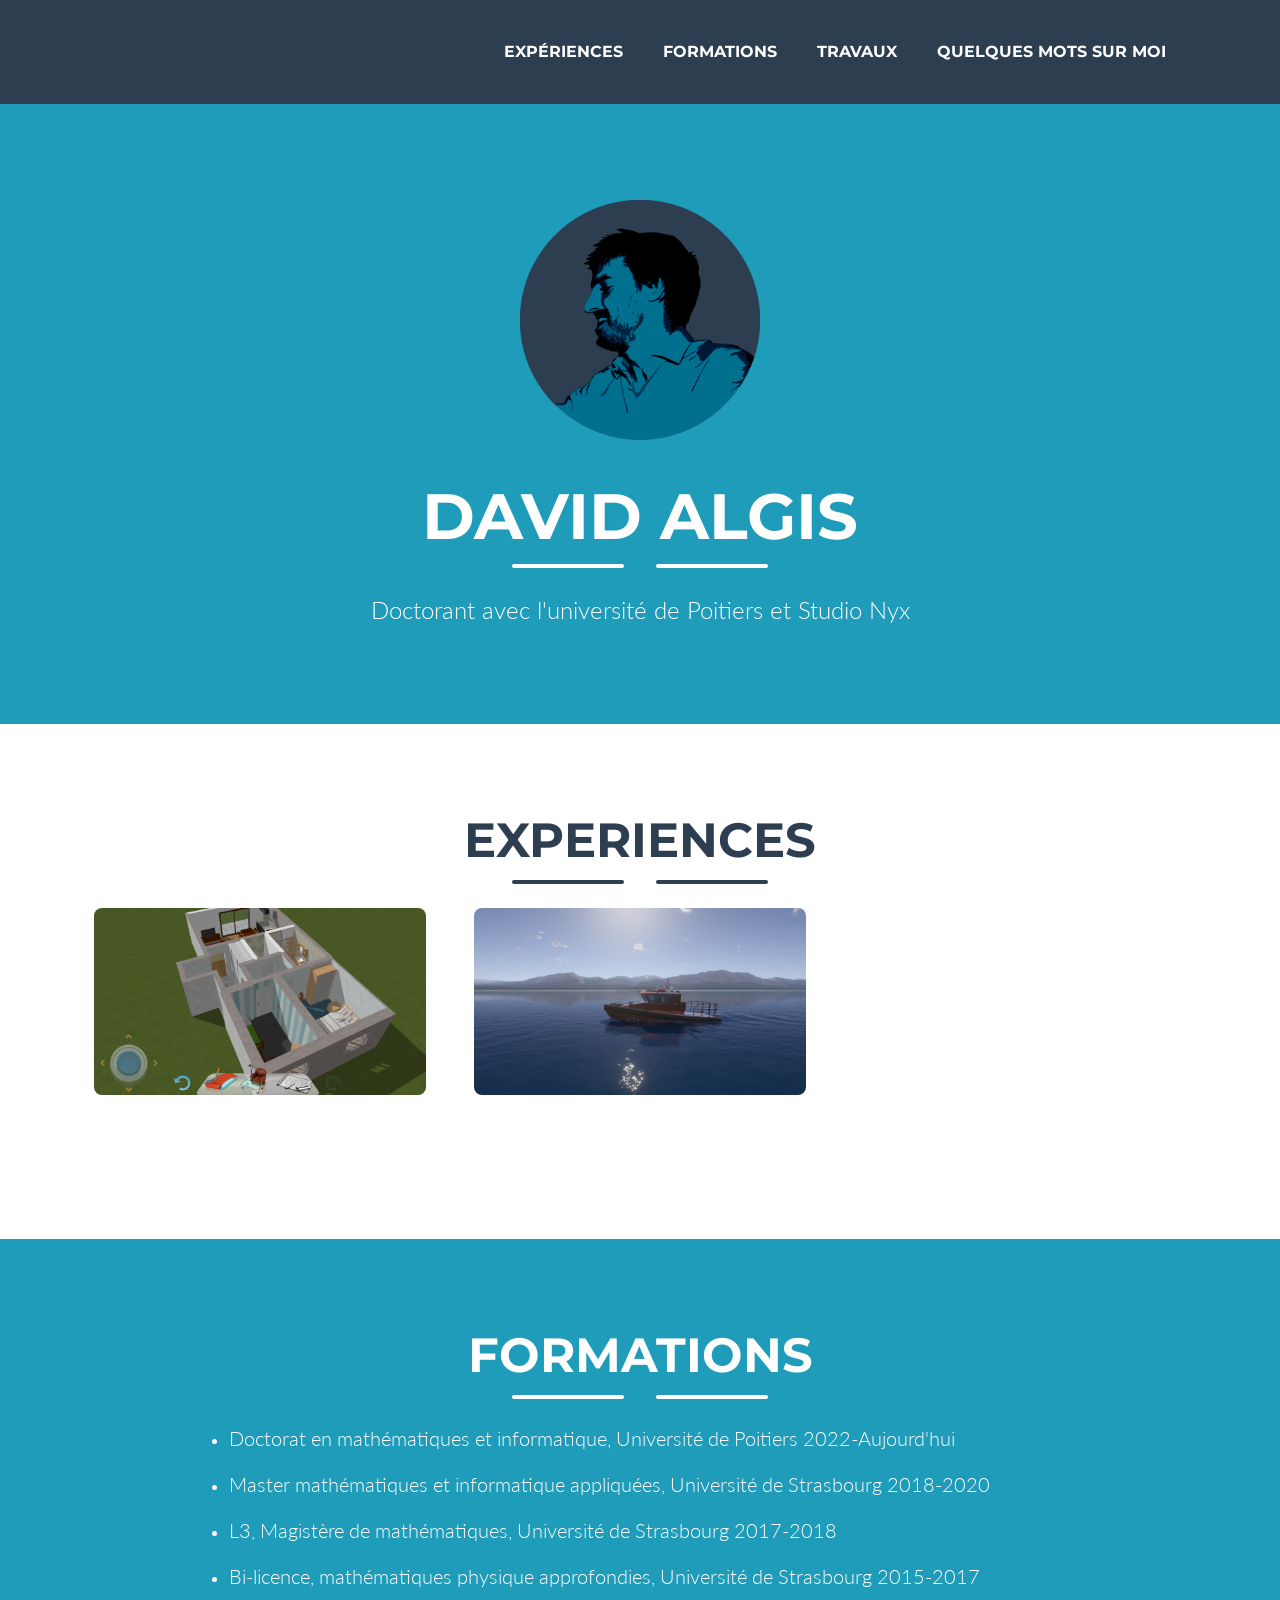
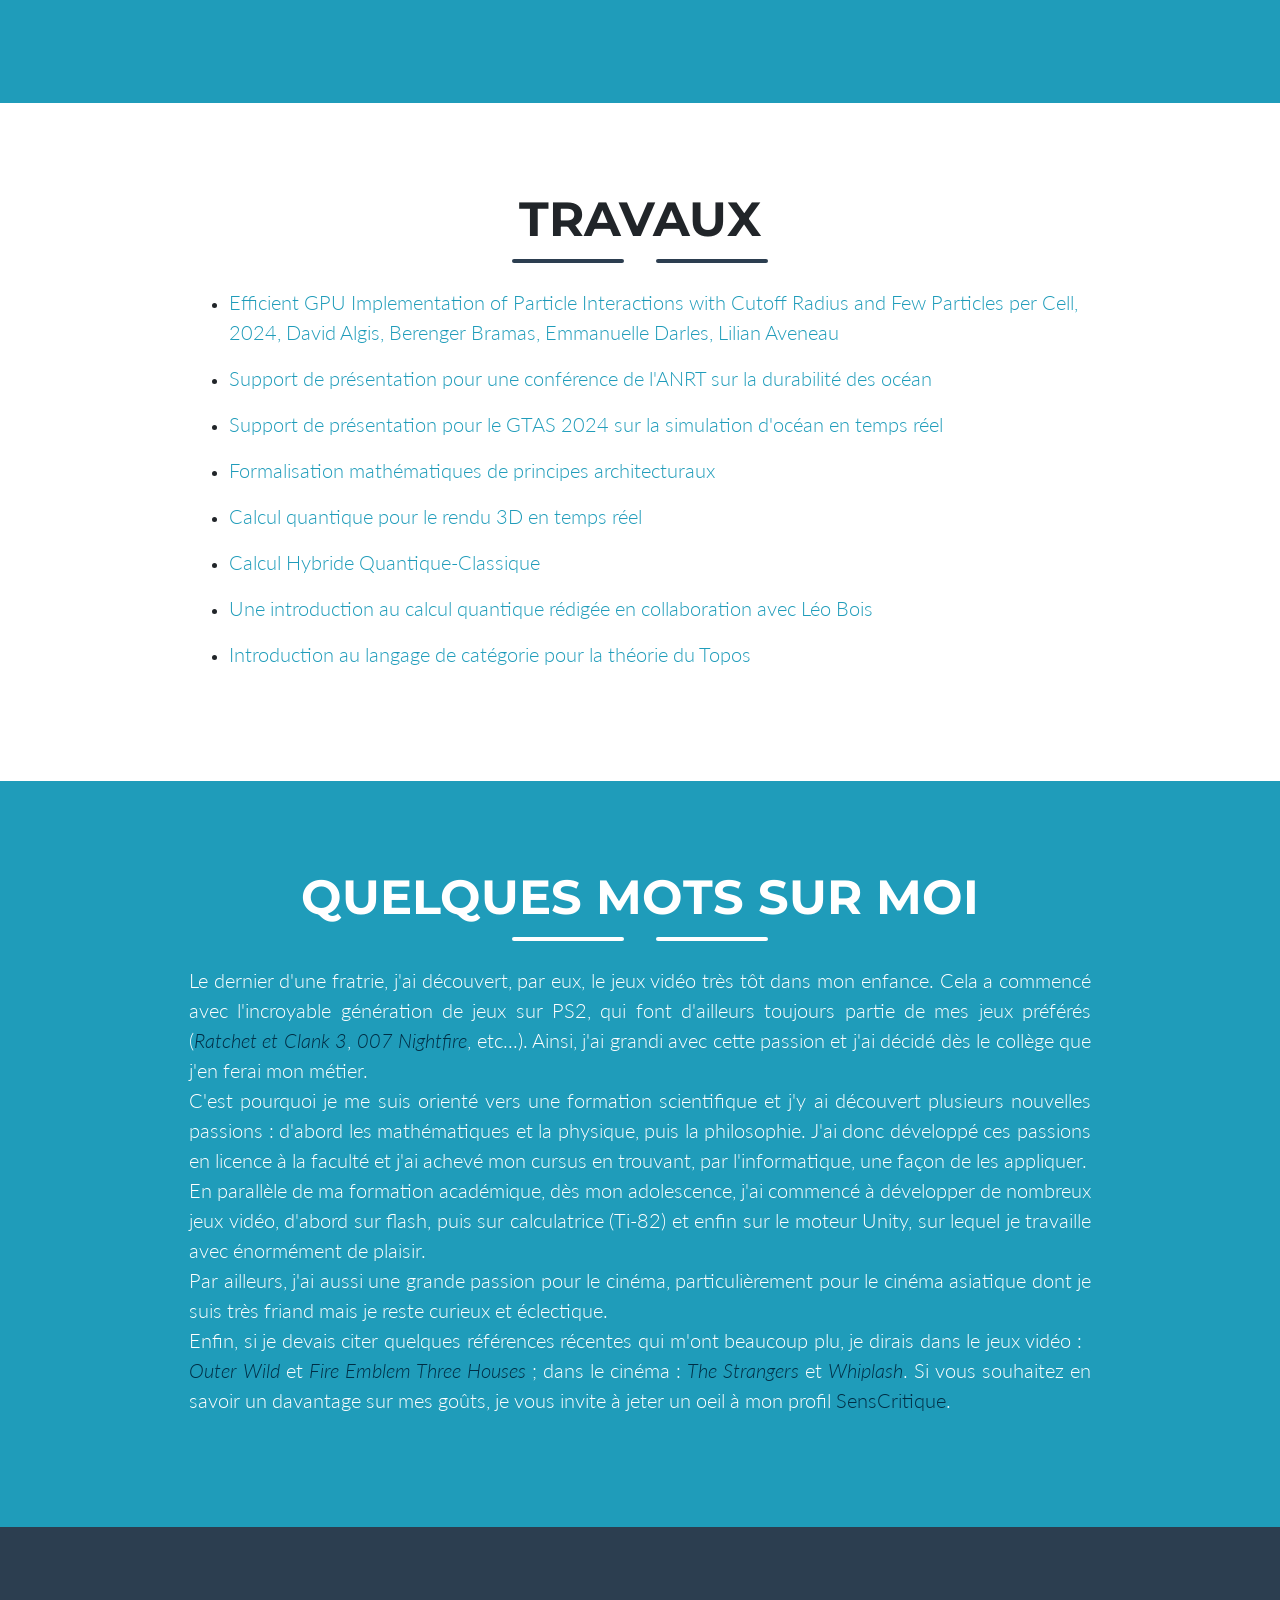
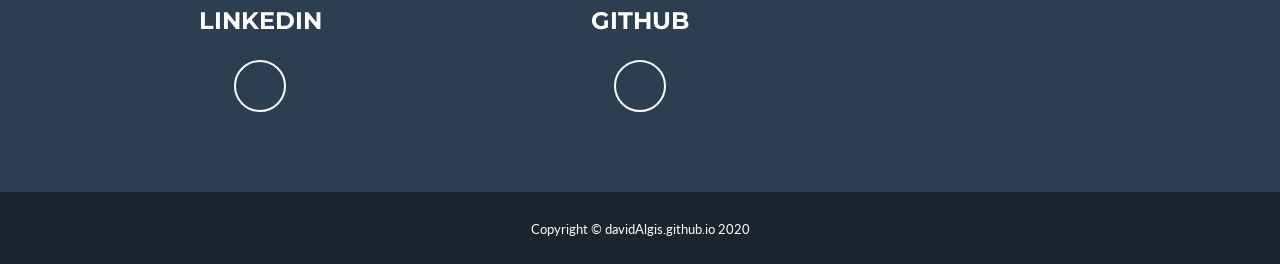
==== commit 8b0e04b4: "Change picture" ====
--- a/index.html
+++ b/index.html
@@ -39,7 +39,7 @@
         <header class="masthead bg-primary text-white text-center">
             <div class="container d-flex align-items-center flex-column">
                 <!-- Masthead Avatar Image-->
-                <img class="masthead-avatar mb-5" src="assets/img/avatar.png" alt="" />
+                <img class="masthead-avatar mb-5" src="assets/img/avatar2.png" alt="" />
                 <!-- Masthead Heading-->
                 <h1 class="masthead-heading text-uppercase mb-0">David Algis</h1>
                 <!-- Icon Divider-->
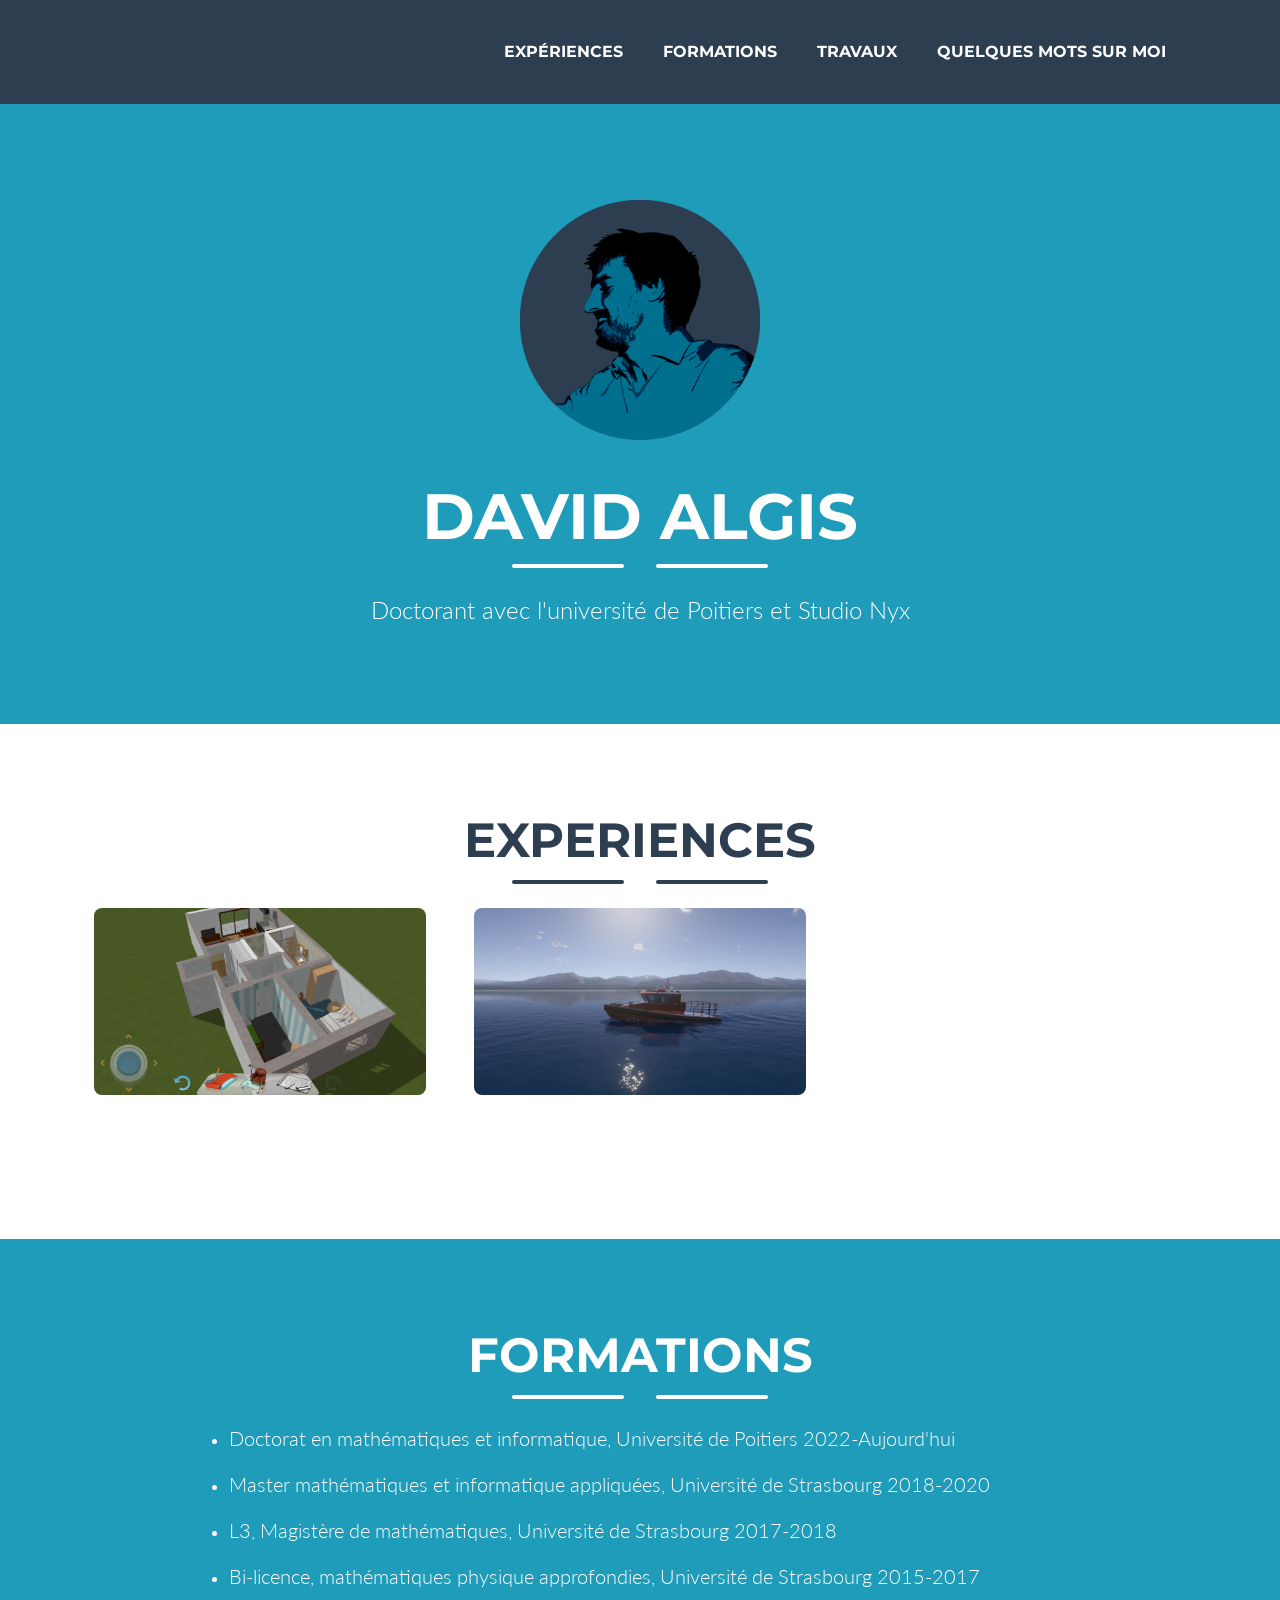
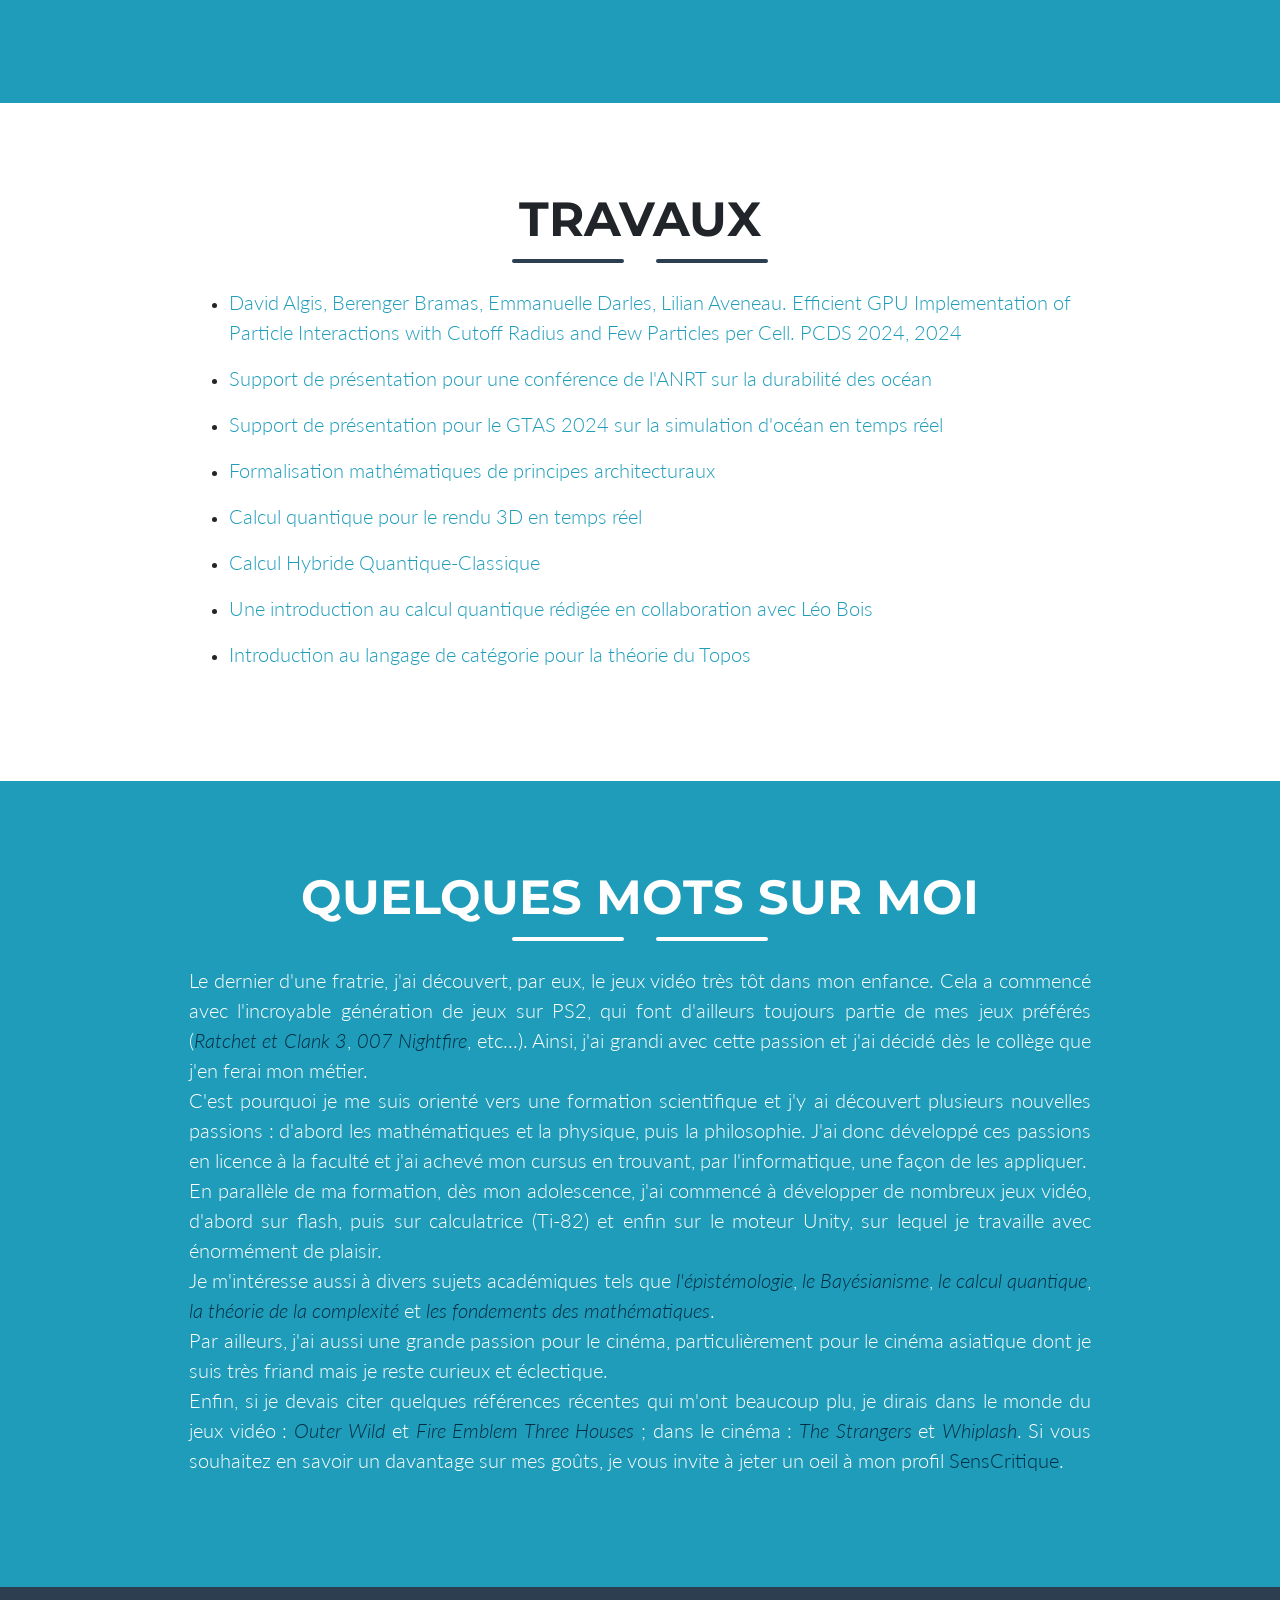
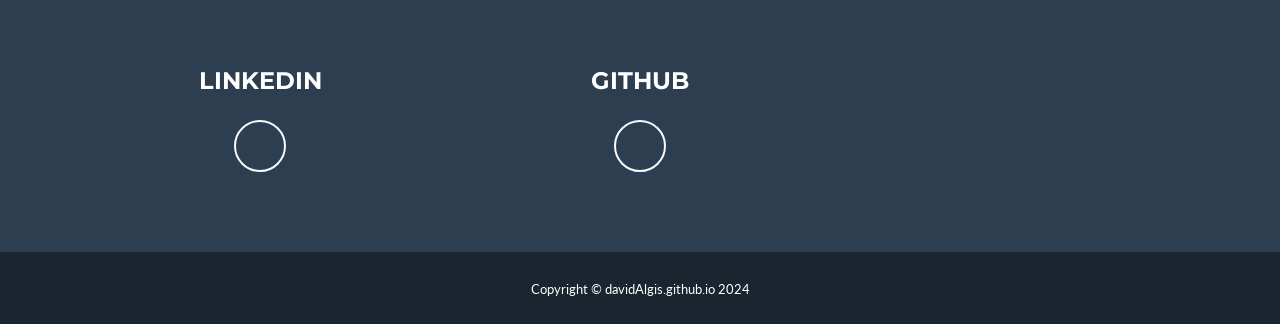
==== commit 72799c51: "Update index" ====
--- a/index.html
+++ b/index.html
@@ -129,7 +129,7 @@
                 <div class="row">
                     <div class="col-lg-10 mx-auto">
 						<ul>
-							<li><p class="lead"><a href="http://arxiv.org/abs/2406.16091">Efficient GPU Implementation of Particle Interactions with Cutoff Radius and Few Particles per Cell, 2024, David Algis, Berenger Bramas, Emmanuelle Darles, Lilian Aveneau</a><a class="btn" href="http://arxiv.org/abs/2406.16091"><i class="fas fa-file-alt"></i></a></p></li>
+							<li><p class="lead"><a href="http://arxiv.org/abs/2406.16091">David Algis, Berenger Bramas, Emmanuelle Darles, Lilian Aveneau. Efficient GPU Implementation of Particle Interactions with Cutoff Radius and Few Particles per Cell. PCDS 2024, 2024</a><a class="btn" href="http://arxiv.org/abs/2406.16091"><i class="fas fa-file-alt"></i></a></p></li>
                             <li><p class="lead"><a href="assets/pdf/durabilite-ocean.pdf">Support de présentation pour une conférence de l'ANRT sur la durabilité des océan</a><a class="btn" href="assets/pdf/durabilite-ocean.pdf"><i class="fas fa-file-alt"></i></a></p></li>
                             <li><p class="lead"><a href="assets/pdf/gtas24.pdf">Support de présentation pour le GTAS 2024 sur la simulation d'océan en temps réel</a><a class="btn" href="assets/pdf/gtas24.pdf"><i class="fas fa-file-alt"></i></a></p></li>
                             <!-- <li><p class="lead"><a href="assets/pdf/Intuitionnisme 84.pdf">Remise en forme de : <i>Intuitionnisme 84</i> par Jacques Hartong et Georges Reeb. </a><a class="btn" href="assets/pdf/Intuitionnisme 84.pdf"><i class="fas fa-file-alt"></i></a></p></li> -->
@@ -165,10 +165,11 @@
 							Ainsi, j'ai grandi avec cette passion et j'ai décidé dès le collège que j'en ferai mon métier. <br/> 
 							C'est pourquoi je me suis orienté vers une formation scientifique et j'y ai découvert plusieurs nouvelles passions : d'abord les mathématiques et la physique, puis la philosophie. 
 							J'ai donc développé ces passions en licence à la faculté et j'ai achevé mon cursus en trouvant, par l'informatique, une façon de les appliquer. <br/>
-							En parallèle de ma formation académique, dès mon adolescence, j'ai commencé à développer de nombreux jeux vidéo, d'abord sur flash, puis sur calculatrice (Ti-82) 
+							En parallèle de ma formation, dès mon adolescence, j'ai commencé à développer de nombreux jeux vidéo, d'abord sur flash, puis sur calculatrice (Ti-82) 
 							et enfin sur le moteur Unity, sur lequel je travaille avec énormément de plaisir.<br/>
+                            Je m'intéresse aussi à divers sujets académiques tels que <a href="https://www.senscritique.com/livre/la_structure_des_revolutions_scientifiques/92520"style="color:#002e45"><i>l'épistémologie</i></a>, <a href="https://www.senscritique.com/livre/La_Formule_du_Savoir/35193012"style="color:#002e45"><i>le Bayésianisme</i></a>, <a href="https://quantum-journal.org/papers/q-2018-08-06-79/pdf/"style="color:#002e45"><i>le calcul quantique</i></a>, <a href="https://arxiv.org/pdf/1108.1791"style="color:#002e45"><i>la théorie de la complexité</i></a> et <a href="https://bibnum.publimath.fr/IST/IST94033.pdf"style="color:#002e45"><i>les fondements des mathématiques</i></a>. <br/>
 							Par ailleurs, j'ai aussi une grande passion pour le cinéma, particulièrement pour le cinéma asiatique dont je suis très friand mais je reste curieux et éclectique.<br/>
-							Enfin, si je devais citer quelques références récentes qui m'ont beaucoup plu, je dirais dans le jeux vidéo :<a href="anniversaire.html">_</a> 
+							Enfin, si je devais citer quelques références récentes qui m'ont beaucoup plu, je dirais dans le monde du jeux vidéo : 
 							<a href="https://www.gamekult.com/jeux/outer-wilds-3050878143/test.html" style="color:#002e45"><i>Outer Wild</i></a> et 
 							<a href="https://www.gamekult.com/jeux/fire-emblem-switch-3050841675/test.html" style="color:#002e45"><i>Fire Emblem Three Houses</i></a> ; dans le cinéma : 
 							<a href="https://www.senscritique.com/film/The_Strangers/12986412" style="color:#002e45"><i>The Strangers</i></a> et <a href="https://www.senscritique.com/film/Whiplash/10777058" style="color:#002e45"><i>Whiplash</i></a>.  
@@ -196,7 +197,7 @@
         </footer>
         <!-- Copyright Section-->
         <div class="copyright py-4 text-center text-white">
-            <div class="container"><small>Copyright © davidAlgis.github.io 2020</small></div>
+            <div class="container"><small>Copyright © davidAlgis.github.io 2024</small></div>
         </div>
         <!-- Scroll to Top Button (Only visible on small and extra-small screen sizes)-->
         <div class="scroll-to-top d-lg-none position-fixed">
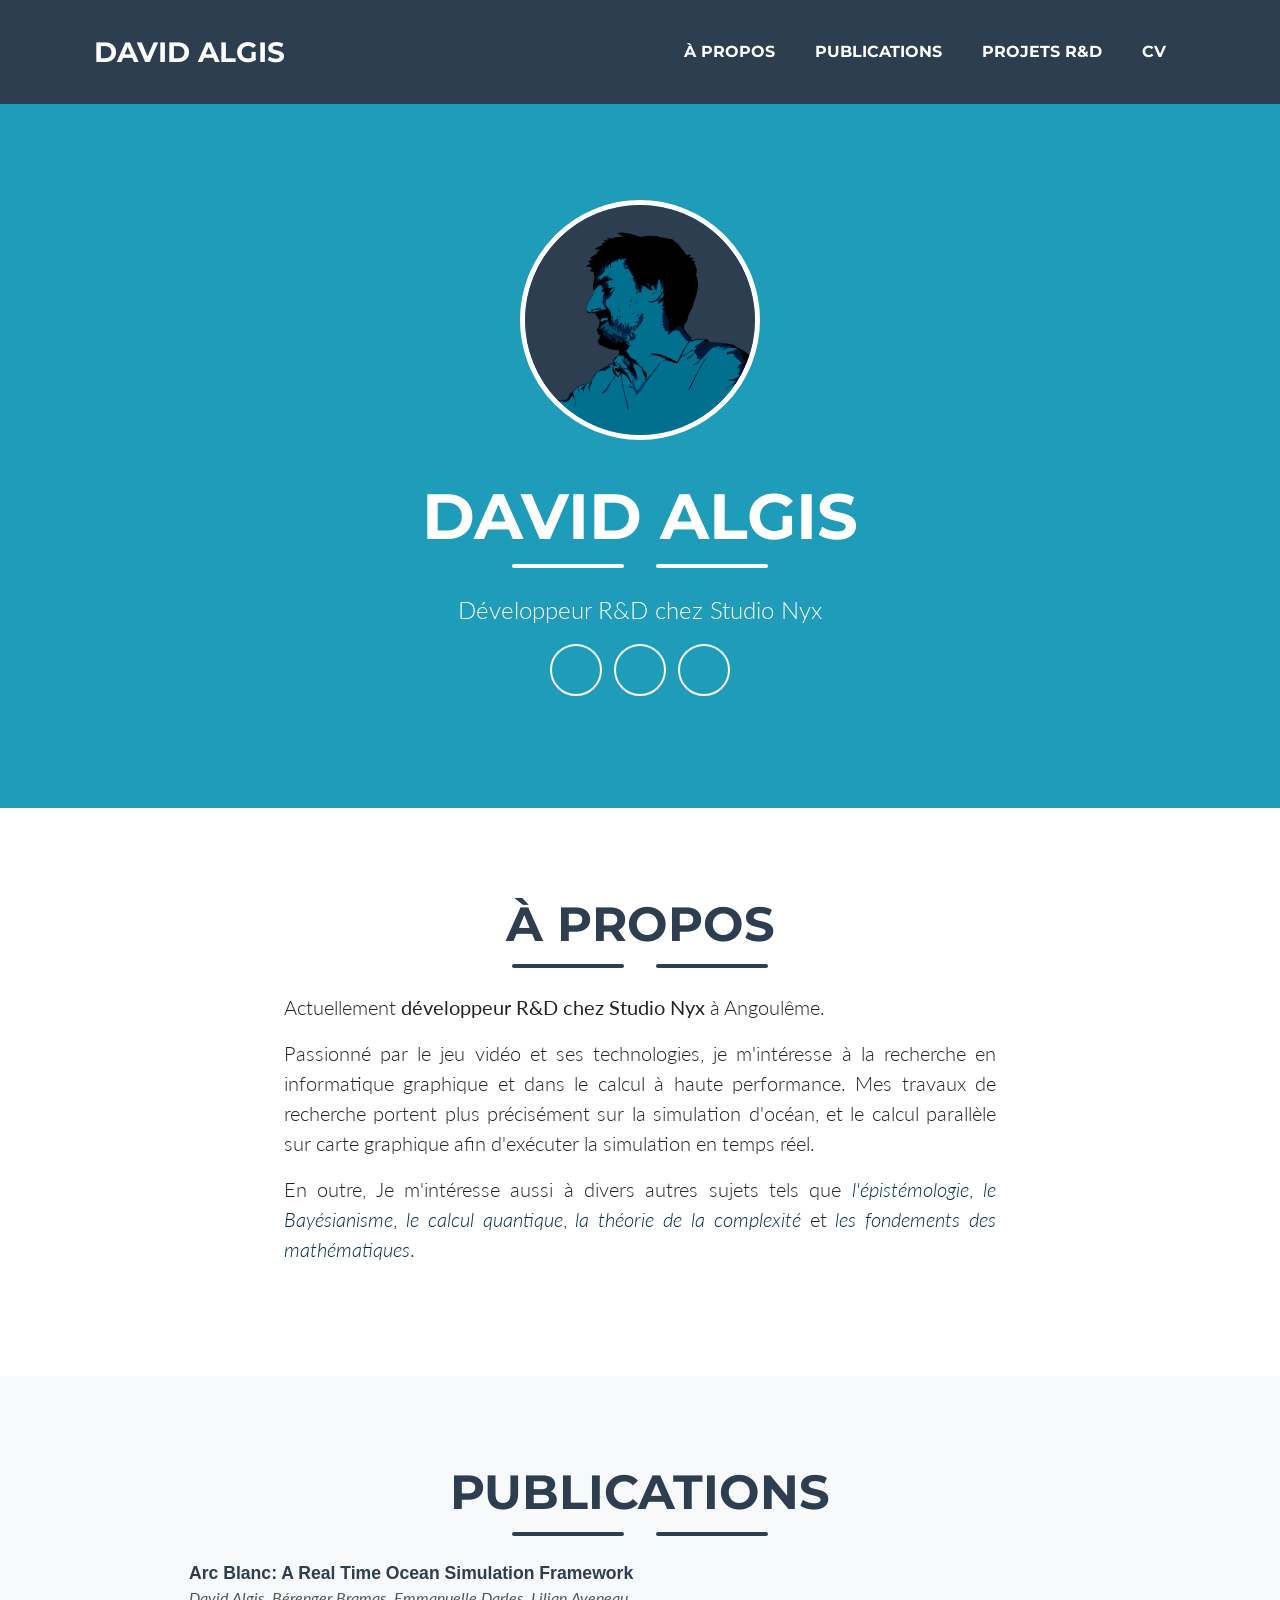
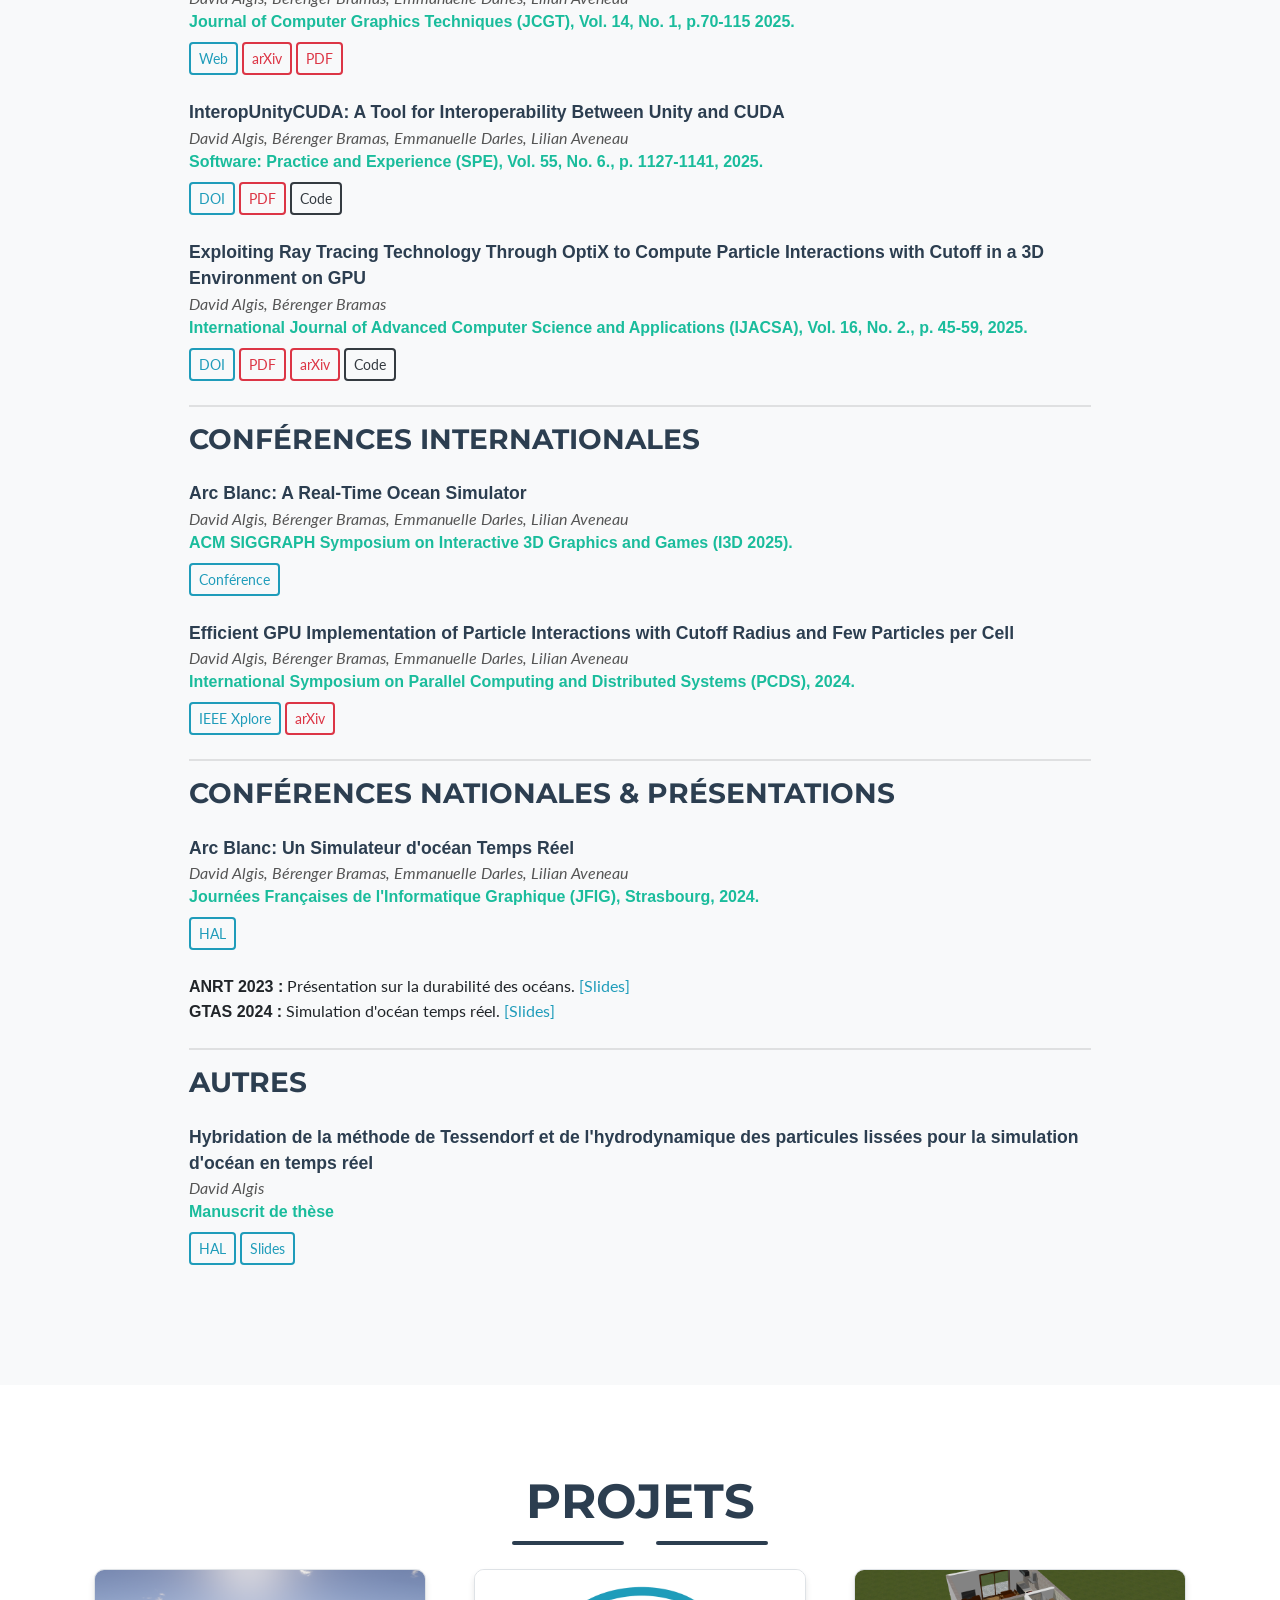
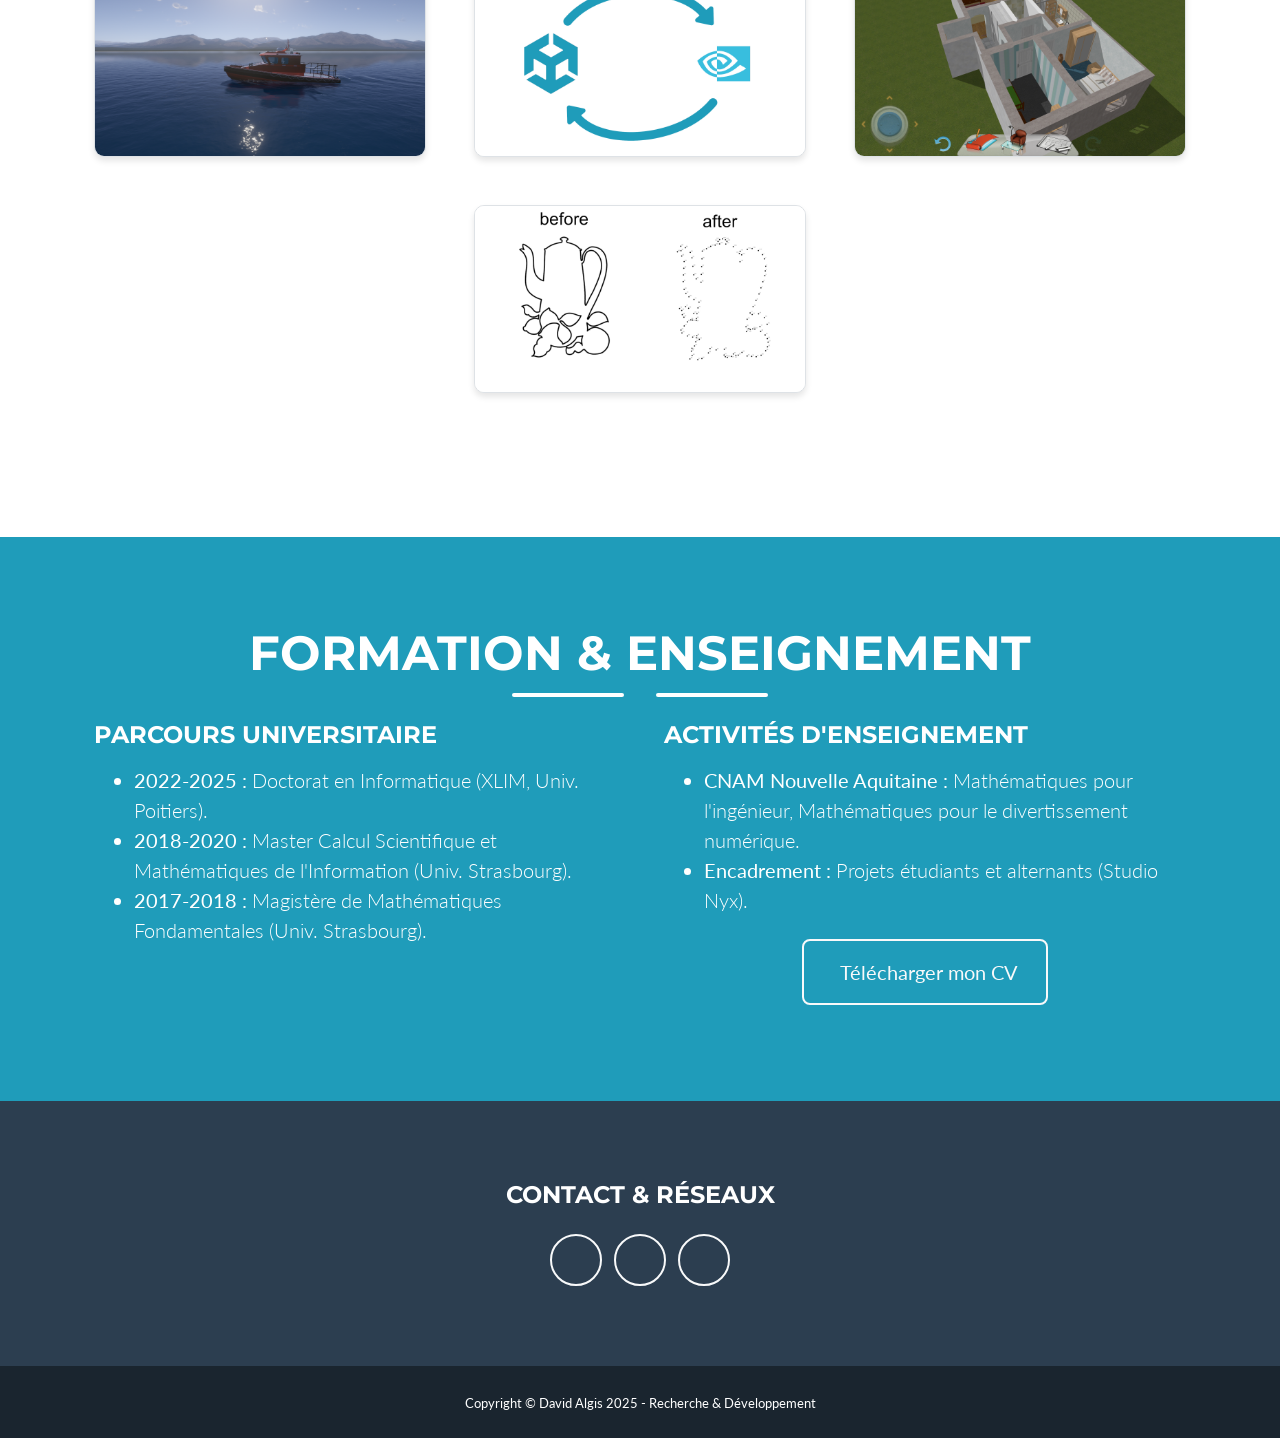
==== commit e3856a71: "Update index for research" ====
--- a/index.html
+++ b/index.html
@@ -1,351 +1,322 @@
 <!DOCTYPE html>
-<html lang="en">
+<html lang="fr">
     <head>
         <meta charset="utf-8" />
         <meta name="viewport" content="width=device-width, initial-scale=1, shrink-to-fit=no" />
-        <meta name="description" content="" />
-        <meta name="author" content="" />
-        <title>David Algis - Portfolio</title>
-        <!-- Favicon-->
+        <meta name="description" content="Portfolio de David Algis, Doctorant en Informatique Graphique et Développeur R&D." />
+        <meta name="author" content="David Algis" />
+        <title>David Algis - Recherche & Développement</title>
         <link rel="icon" type="image/x-icon" href="assets/img/favicon.ico" />
-        <!-- Font Awesome icons (free version)-->
         <script src="https://use.fontawesome.com/releases/v5.13.0/js/all.js" crossorigin="anonymous"></script>
-        <!-- Google fonts-->
         <link href="https://fonts.googleapis.com/css?family=Montserrat:400,700" rel="stylesheet" type="text/css" />
         <link href="https://fonts.googleapis.com/css?family=Lato:400,700,400italic,700italic" rel="stylesheet" type="text/css" />
-        <!-- Core theme CSS (includes Bootstrap)-->
         <link href="css/styles.css" rel="stylesheet" />
+        
+        <style>
+            .pub-item { margin-bottom: 1.5rem; }
+            .pub-title { font-weight: bold; font-size: 1.1em; color: #2c3e50; }
+            .pub-authors { font-style: italic; color: #555; }
+            .pub-venue { color: #1abc9c; font-weight: 600; }
+            .tag-badge { font-size: 0.8em; padding: 2px 6px; border-radius: 4px; background-color: #eee; color: #333; margin-left: 5px;}
+            .text-justify { text-align: justify; }
+            #projects .portfolio-item {
+                border: 1px solid #dee2e6;       /* A subtle light gray border */
+                border-radius: 10px;             /* Rounded corners */
+                overflow: hidden;                /* Ensures the image respects the rounded corners */
+                box-shadow: 0 4px 6px rgba(0,0,0,0.1); /* Adds a soft depth */
+                background-color: #fff;          /* White background behind the image */
+                transition: transform 0.3s ease, box-shadow 0.3s ease; /* Smooth animation */
+            }
+
+            /* Optional: Small "lift" effect when hovering over the project */
+            #projects .portfolio-item:hover {
+                transform: translateY(-5px);
+                box-shadow: 0 10px 20px rgba(0,0,0,0.15);
+                border-color: #1abc9c;           /* Highlights border with your theme color on hover */
+            }
+        </style>
     </head>
     <body id="page-top">
-        <!-- Navigation-->
         <nav class="navbar navbar-expand-lg bg-secondary text-uppercase fixed-top" id="mainNav">
             <div class="container">
-                <a class="navbar-brand js-scroll-trigger" href="#page-top"></a>
+                <a class="navbar-brand js-scroll-trigger" href="#page-top">David Algis</a>
                 <button class="navbar-toggler navbar-toggler-right text-uppercase font-weight-bold bg-primary text-white rounded" type="button" data-toggle="collapse" data-target="#navbarResponsive" aria-controls="navbarResponsive" aria-expanded="false" aria-label="Toggle navigation">
                     Menu
                     <i class="fas fa-bars"></i>
                 </button>
                 <div class="collapse navbar-collapse" id="navbarResponsive">
                     <ul class="navbar-nav ml-auto">
-                        <li class="nav-item mx-0 mx-lg-1"><a class="nav-link py-3 px-0 px-lg-3 rounded js-scroll-trigger" href="#portfolio">Expériences</a></li>
-                        <li class="nav-item mx-0 mx-lg-1"><a class="nav-link py-3 px-0 px-lg-3 rounded js-scroll-trigger" href="#about">Formations</a></li>
-                        <li class="nav-item mx-0 mx-lg-1"><a class="nav-link py-3 px-0 px-lg-3 rounded js-scroll-trigger" href="#works">Travaux</a></li>
-                        <li class="nav-item mx-0 mx-lg-1"><a class="nav-link py-3 px-0 px-lg-3 rounded js-scroll-trigger" href="#contact">Quelques mots sur moi</a></li>
+                        <li class="nav-item mx-0 mx-lg-1"><a class="nav-link py-3 px-0 px-lg-3 rounded js-scroll-trigger" href="#about">À propos</a></li>
+                        <li class="nav-item mx-0 mx-lg-1"><a class="nav-link py-3 px-0 px-lg-3 rounded js-scroll-trigger" href="#publications">Publications</a></li>
+                        <li class="nav-item mx-0 mx-lg-1"><a class="nav-link py-3 px-0 px-lg-3 rounded js-scroll-trigger" href="#projects">Projets R&D</a></li>
+                        <li class="nav-item mx-0 mx-lg-1"><a class="nav-link py-3 px-0 px-lg-3 rounded js-scroll-trigger" href="#education">CV</a></li>
                     </ul>
                 </div>
             </div>
         </nav>
-        <!-- Masthead-->
+        
         <header class="masthead bg-primary text-white text-center">
             <div class="container d-flex align-items-center flex-column">
-                <!-- Masthead Avatar Image-->
-                <img class="masthead-avatar mb-5" src="assets/img/avatar2.png" alt="" />
-                <!-- Masthead Heading-->
+                <img class="masthead-avatar mb-5 rounded-circle" src="assets/img/avatar2.png" alt="David Algis" style="border: 5px solid white;" />
                 <h1 class="masthead-heading text-uppercase mb-0">David Algis</h1>
-                <!-- Icon Divider-->
                 <div class="divider-custom divider-light">
                     <div class="divider-custom-line"></div>
-                    <div class="divider-custom-icon"><i class="fas fa-square-root-alt"></i></div>
-                    <div class="divider-custom-line"></div>
-                </div>
-				
-                <p class="masthead-subheading font-weight-light mb-0">Doctorant avec l'université de Poitiers et Studio Nyx</p>
-				<!--<p class="masthead-subheading font-weight-light mb-0">Développeur Gameplay et/ou Thèse CIFRE</p>-->
-                <!-- Masthead Subheading-->
-                <!--<p class="masthead-subheading font-weight-light mb-0">Développeur Unity</p>-->
+                    <div class="divider-custom-icon"><i class="fas fa-code"></i></div>
+                    <div class="divider-custom-line"></div>
+                </div>
+                <p class="masthead-subheading font-weight-light mb-0">Développeur R&D chez Studio Nyx</p>
+                <p class="mt-3">
+                    <a class="btn btn-outline-light btn-social mx-1" href="mailto:david.algis@tutamail.com"><i class="fas fa-envelope"></i></a>
+                    <a class="btn btn-outline-light btn-social mx-1" href="https://github.com/davidAlgis"><i class="fab fa-github"></i></a>
+                    <a class="btn btn-outline-light btn-social mx-1" href="https://www.linkedin.com/in/david-algis-5b34b4171/"><i class="fab fa-linkedin-in"></i></a>
+                    </p>
             </div>
         </header>
-        <!-- Experience Section-->
-        <section class="page-section portfolio" id="portfolio">
-            <div class="container">
-				<!-- Portfolio Section Heading-->
-                <h2 class="page-section-heading text-center text-uppercase text-secondary mb-0">Experiences</h2>
-                <!-- Icon Divider-->
+
+        <section class="page-section" id="about">
+            <div class="container">
+                <h2 class="page-section-heading text-center text-uppercase text-secondary mb-0">À propos</h2>
                 <div class="divider-custom">
                     <div class="divider-custom-line"></div>
+                    <div class="divider-custom-icon"><i class="fas fa-user-graduate"></i></div>
+                    <div class="divider-custom-line"></div>
+                </div>
+                <div class="row">
+                    <div class="col-lg-8 mx-auto">
+                        <p class="lead text-justify">
+                            Actuellement <strong>développeur R&D chez Studio Nyx</strong> à Angoulême.  
+                        </p>
+                        <p class="lead text-justify">
+                            Passionné par le jeu vidéo et ses technologies, je m'intéresse à la recherche en informatique graphique et dans le calcul à haute performance. Mes travaux de recherche portent plus précisément sur la simulation d'océan, et le calcul parallèle sur carte graphique afin d'exécuter la simulation en temps réel. 
+                        </p>
+                        <p class="lead text-justify">
+                            En outre, Je m'intéresse aussi à divers autres sujets tels que <a href="https://www.senscritique.com/livre/la_structure_des_revolutions_scientifiques/92520"style="color:#002e45"><i>l'épistémologie</i></a>, <a href="https://www.senscritique.com/livre/La_Formule_du_Savoir/35193012"style="color:#002e45"><i>le Bayésianisme</i></a>, <a href="https://quantum-journal.org/papers/q-2018-08-06-79/pdf/"style="color:#002e45"><i>le calcul quantique</i></a>, <a href="https://arxiv.org/pdf/1108.1791"style="color:#002e45"><i>la théorie de la complexité</i></a> et <a href="https://bibnum.publimath.fr/IST/IST94033.pdf"style="color:#002e45"><i>les fondements des mathématiques</i></a>. <br/>
+                        </p>
+                    </div>
+                </div>
+            </div>
+        </section>
+
+        <section class="page-section bg-light" id="publications">
+            <div class="container">
+                <h2 class="page-section-heading text-center text-uppercase text-secondary mb-0">Publications</h2>
+                <div class="divider-custom">
+                    <div class="divider-custom-line"></div>
+                    <div class="divider-custom-icon"><i class="fas fa-book-open"></i></div>
+                    <div class="divider-custom-line"></div>
+                </div>
+                <div class="row">
+                    <div class="col-lg-10 mx-auto">
+                        <div class="pub-item">
+                            <div class="pub-title">Arc Blanc: A Real Time Ocean Simulation Framework</div>
+                            <div class="pub-authors">David Algis, Bérenger Bramas, Emmanuelle Darles, Lilian Aveneau</div>
+                            <div class="pub-venue">Journal of Computer Graphics Techniques (JCGT), Vol. 14, No. 1, p.70-115 2025.</div>
+                            <div class="pub-links mt-2">
+                                <a href="https://jcgt.org/published/0014/01/05/" class="btn btn-sm btn-outline-primary" target="_blank"><i class="fas fa-link"></i> Web</a>
+                                <a href="https://arxiv.org/pdf/2503.03326" class="btn btn-sm btn-outline-danger"><i class="fas fa-file-pdf"></i> arXiv</a>
+                                <a href="https://jcgt.org/published/0014/01/05/paper-lowres.pdf" class="btn btn-sm btn-outline-danger"><i class="fas fa-file-pdf"></i> PDF</a>
+                            </div>
+                        </div>
+
+                        <div class="pub-item">
+                            <div class="pub-title">InteropUnityCUDA: A Tool for Interoperability Between Unity and CUDA</div>
+                            <div class="pub-authors">David Algis, Bérenger Bramas, Emmanuelle Darles, Lilian Aveneau</div>
+                            <div class="pub-venue">Software: Practice and Experience (SPE), Vol. 55, No. 6., p. 1127-1141, 2025.</div>
+                            <div class="pub-links mt-2">
+                                <a href="https://onlinelibrary.wiley.com/doi/10.1002/spe.3414" class="btn btn-sm btn-outline-primary" target="_blank"><i class="fas fa-link"></i> DOI</a>
+                                <a href="https://onlinelibrary.wiley.com/doi/pdfdirect/10.1002/spe.3414?download=true" class="btn btn-sm btn-outline-danger"><i class="fas fa-file-pdf"></i> PDF</a>
+                                <a href="https://github.com/davidAlgis/InteropUnityCUDA" class="btn btn-sm btn-outline-dark" target="_blank"><i class="fab fa-github"></i> Code</a>
+                            </div>
+                        </div>
+
+                         <div class="pub-item">
+                            <div class="pub-title">Exploiting Ray Tracing Technology Through OptiX to Compute Particle Interactions with Cutoff in a 3D Environment on GPU</div>
+                            <div class="pub-authors">David Algis, Bérenger Bramas</div>
+                            <div class="pub-venue">International Journal of Advanced Computer Science and Applications (IJACSA), Vol. 16, No. 2., p. 45-59, 2025.</div>
+                            <div class="pub-links mt-2">
+                                <a href="https://thesai.org/Publications/ViewPaper?Volume=16&Issue=2&Code=IJACSA&SerialNo=5" class="btn btn-sm btn-outline-primary" target="_blank"><i class="fas fa-link"></i> DOI</a>
+                                <a href="https://thesai.org/Downloads/Volume16No2/Paper_5-Exploiting_Ray_Tracing_Technology_Through_OptiX.pdf" class="btn btn-sm btn-outline-danger"><i class="fas fa-file-pdf"></i> PDF</a>
+                                <a href="https://arxiv.org/pdf/2408.14247v1" class="btn btn-sm btn-outline-danger"><i class="fas fa-file-pdf"></i> arXiv</a>
+                                <a href="https://github.com/berenger-eu/particle-interaction-with-optix" class="btn btn-sm btn-outline-dark" target="_blank"><i class="fab fa-github"></i> Code</a>
+                            </div>
+                        </div>
+
+                        <hr>
+                        <h3 class="text-uppercase text-secondary mb-4 mt-2">Conférences Internationales</h3>
+
+                         <div class="pub-item">
+                            <div class="pub-title">Arc Blanc: A Real-Time Ocean Simulator</div>
+                            <div class="pub-authors">David Algis, Bérenger Bramas, Emmanuelle Darles, Lilian Aveneau</div>
+                            <div class="pub-venue">ACM SIGGRAPH Symposium on Interactive 3D Graphics and Games (I3D 2025).</div>
+                            <div class="pub-links mt-2">
+                                <a href="https://i3dsymposium.org/2025/papers.html" class="btn btn-sm btn-outline-primary" target="_blank"><i class="fas fa-globe"></i> Conférence</a>
+                            </div>
+                        </div>
+
+                        <div class="pub-item">
+                            <div class="pub-title">Efficient GPU Implementation of Particle Interactions with Cutoff Radius and Few Particles per Cell</div>
+                            <div class="pub-authors">David Algis, Bérenger Bramas, Emmanuelle Darles, Lilian Aveneau</div>
+                            <div class="pub-venue">International Symposium on Parallel Computing and Distributed Systems (PCDS), 2024.</div>
+                            <div class="pub-links mt-2">
+                                <a href="https://ieeexplore.ieee.org/document/10743892" class="btn btn-sm btn-outline-primary" target="_blank"><i class="fas fa-link"></i> IEEE Xplore</a>
+                                <a href="http://arxiv.org/abs/2406.16091" class="btn btn-sm btn-outline-danger"><i class="fas fa-file-pdf"></i> arXiv</a>
+                            </div>
+                        </div>
+
+                        <hr>
+                        <h3 class="text-uppercase text-secondary mb-4 mt-2">Conférences Nationales & Présentations</h3>
+
+                         <div class="pub-item">
+                            <div class="pub-title">Arc Blanc: Un Simulateur d'océan Temps Réel</div>
+                            <div class="pub-authors">David Algis, Bérenger Bramas, Emmanuelle Darles, Lilian Aveneau</div>
+                            <div class="pub-venue">Journées Françaises de l'Informatique Graphique (JFIG), Strasbourg, 2024.</div>
+                            <div class="pub-links mt-2">
+                                <a href="https://hal.science/hal-05015350" class="btn btn-sm btn-outline-primary" target="_blank"><i class="fas fa-archive"></i> HAL</a>
+                            </div>
+                        </div>
+                        
+                        <div class="pub-item">
+                            <ul class="list-unstyled">
+                                <li><i class="fas fa-microphone-alt text-primary"></i> <strong>ANRT 2023 :</strong> Présentation sur la durabilité des océans. <a href="assets/pdf/durabilite-ocean.pdf">[Slides]</a></li>
+                                <li><i class="fas fa-microphone-alt text-primary"></i> <strong>GTAS 2024 :</strong> Simulation d'océan temps réel. <a href="assets/pdf/gtas24.pdf">[Slides]</a></li>
+                            </ul>
+                        </div>
+
+                        <hr>
+                        <h3 class="text-uppercase text-secondary mb-4 mt-2">Autres</h3>
+
+                         <div class="pub-item">
+                            <div class="pub-title">Hybridation de la méthode de Tessendorf et de l'hydrodynamique des particules lissées pour la simulation d'océan en temps réel</div>
+                            <div class="pub-authors">David Algis</div>
+                            <div class="pub-venue">Manuscrit de thèse</div>
+                            <div class="pub-links mt-2">
+                                <a href="https://hal.science/tel-05401162" class="btn btn-sm btn-outline-primary" target="_blank"><i class="fas fa-archive"></i> HAL</a>
+                                <a href="https://github.com/davidAlgis/soutenance" class="btn btn-sm btn-outline-primary" target="_blank"><i class="fas fa-archive"></i> Slides</a>
+                            </div>
+                        </div>
+                    </div>
+                </div>
+            </div>
+        </section>
+
+        <section class="page-section portfolio" id="projects">
+            <div class="container">
+                <h2 class="page-section-heading text-center text-uppercase text-secondary mb-0">Projets</h2>
+                <div class="divider-custom">
+                    <div class="divider-custom-line"></div>
                     <div class="divider-custom-icon"><i class="fas fa-laptop-code"></i></div>
                     <div class="divider-custom-line"></div>
                 </div>
-				<div class="row">
-                    <!-- Portfolio Item 6-->
+                <div class="row justify-content-center">
+                    
+                    <div class="col-md-6 col-lg-4 mb-5">
+                        <div class="portfolio-item mx-auto" data-toggle="modal" data-target="#portfolioModal7">
+                            <div class="portfolio-item-caption d-flex align-items-center justify-content-center h-100 w-100">
+                                <div class="portfolio-item-caption-content text-center text-white">
+                                    <div class="text-uppercase font-weight-bold">Simulation Océan</div>
+                                    <div>Arc Blanc</div>
+                                </div>
+                            </div>
+                            <img class="img-fluid" src="assets/img/portfolio/arcblanc.png" alt="Arc Blanc Ocean Simulation" />
+                        </div>
+                    </div>
+
+                    <div class="col-md-6 col-lg-4 mb-5">
+                        <div class="portfolio-item mx-auto" data-toggle="modal" data-target="#portfolioModal7">
+                            <div class="portfolio-item-caption d-flex align-items-center justify-content-center h-100 w-100">
+                                <div class="portfolio-item-caption-content text-center text-white">
+                                    <div class="text-uppercase font-weight-bold">Interopérabilité</div>
+                                    <div>InteropUnityCUDA</div>
+                                </div>
+                            </div>
+                            <img class="img-fluid" src="assets/img/portfolio/logo_iuc_wide.png" alt="InteropUnityCUDA" />
+                        </div>
+                    </div>
+
                     <div class="col-md-6 col-lg-4 mb-5">
                         <div class="portfolio-item mx-auto" data-toggle="modal" data-target="#portfolioModal6">
                             <div class="portfolio-item-caption d-flex align-items-center justify-content-center h-100 w-100">
-                                <div class="portfolio-item-caption-content text-center text-white"><i class="fas fa-plus fa-3x"></i></div>
-                            </div>
-                            <img class="img-fluid" src="assets/img/portfolio/keyplan3d.png" alt="" />
-                        </div>
-                    </div>
-
-                    <!-- Portfolio Item 6-->
+                                <div class="portfolio-item-caption-content text-center text-white">
+                                    <div class="text-uppercase font-weight-bold">Maths & Archi.</div>
+                                    <div>Keyplan 3D</div>
+                                </div>
+                            </div>
+                            <img class="img-fluid" src="assets/img/portfolio/keyplan3d.png" alt="Keyplan 3D" />
+                        </div>
+                    </div>
+
                     <div class="col-md-6 col-lg-4 mb-5">
-                        <div class="portfolio-item mx-auto" data-toggle="modal" data-target="#portfolioModal7">
+                        <div class="portfolio-item mx-auto" data-toggle="modal" data-target="#portfolioModal6">
                             <div class="portfolio-item-caption d-flex align-items-center justify-content-center h-100 w-100">
-                                <div class="portfolio-item-caption-content text-center text-white"><i class="fas fa-plus fa-3x"></i></div>
-                            </div>
-                            <img class="img-fluid" src="assets/img/portfolio/arcblanc.png" alt="" />
-                        </div>
-                    </div>
-                </div>
+                                <div class="portfolio-item-caption-content text-center text-white">
+                                    <div class="text-uppercase font-weight-bold">pyDot2Dot</div>
+                                    <div>Puzzle point par point</div>
+                                </div>
+                            </div>
+                            <img class="img-fluid" src="assets/img/portfolio/pydot2dot.jpeg" alt="Keyplan 3D" />
+                        </div>
+                    </div>
+
+                    </div>
             </div>
         </section>
-        <!-- Formation Section-->
-        <section class="page-section bg-primary text-white mb-0" id="about">
-			<div class="container">
-                <!-- Contact Section Heading-->
-                <h2 class="page-section-heading text-center text-uppercase text-white mb-0">Formations</h2>
-				<!-- Icon Divider-->
+
+        <section class="page-section bg-primary text-white mb-0" id="education">
+            <div class="container">
+                <h2 class="page-section-heading text-center text-uppercase text-white mb-0">Formation & Enseignement</h2>
                 <div class="divider-custom divider-light">
                     <div class="divider-custom-line"></div>
                     <div class="divider-custom-icon"><i class="fas fa-graduation-cap"></i></div>
                     <div class="divider-custom-line"></div>
                 </div>
-                <!-- Contact Section Form-->
                 <div class="row">
-                    <div class="col-lg-10 mx-auto">
-                        <ul>
-						  <li><p class="lead">Doctorat en mathématiques et informatique, Université de Poitiers 2022-Aujourd'hui</p></li>
-                          <li><p class="lead">Master mathématiques et informatique appliquées, Université de Strasbourg 2018-2020</p></li>
-						  <li><p class="lead">L3, Magistère de mathématiques, Université de Strasbourg 2017-2018</p></li>
-						  <li><p class="lead">Bi-licence, mathématiques physique approfondies, Université de Strasbourg 2015-2017</p></li>
-						</ul> 
+                    <div class="col-lg-6 ml-auto">
+                        <h4 class="text-uppercase mb-3">Parcours Universitaire</h4>
+                        <ul class="lead">
+                            <li><strong>2022-2025 :</strong> Doctorat en Informatique (XLIM, Univ. Poitiers). 
+                            <li><strong>2018-2020 :</strong> Master Calcul Scientifique et Mathématiques de l'Information (Univ. Strasbourg).</li>
+                            <li><strong>2017-2018 :</strong> Magistère de Mathématiques Fondamentales (Univ. Strasbourg).</li>
+                        </ul>
+                    </div>
+                    <div class="col-lg-6 mr-auto">
+                         <h4 class="text-uppercase mb-3">Activités d'Enseignement</h4>
+                         <ul class="lead">
+                            <li><strong>CNAM Nouvelle Aquitaine :</strong> Mathématiques pour l'ingénieur, Mathématiques pour le divertissement numérique.</li>
+                            <li><strong>Encadrement :</strong> Projets étudiants et alternants (Studio Nyx).</li>
+                         </ul>
+                         <div class="text-center mt-4">
+                             <a class="btn btn-xl btn-outline-light" href="assets/pdf/CV_David_Algis.pdf">
+                                 <i class="fas fa-download mr-2"></i>
+                                 Télécharger mon CV
+                             </a>
+                         </div>
                     </div>
                 </div>
             </div>
         </section>
-		
-		<!-- Travaux Section-->
-        <section class="page-section" id="works">
-			<div class="container">
-                <!-- Contact Section Heading-->
-				<h2 class="page-section-heading text-center text-uppercase text-black">Travaux</h2>
-				<!-- Icon Divider-->
-                <div class="divider-custom">
-                    <div class="divider-custom-line"></div>
-                    <div class="divider-custom-icon"><i class="fas fa-book"></i></div>
-                    <div class="divider-custom-line"></div>
-                </div>
-                <!-- Contact Section Form-->
+        
+        <footer class="footer text-center">
+            <div class="container">
                 <div class="row">
-                    <div class="col-lg-10 mx-auto">
-						<ul>
-							<li><p class="lead"><a href="http://arxiv.org/abs/2406.16091">David Algis, Berenger Bramas, Emmanuelle Darles, Lilian Aveneau. Efficient GPU Implementation of Particle Interactions with Cutoff Radius and Few Particles per Cell. PCDS 2024, 2024</a><a class="btn" href="http://arxiv.org/abs/2406.16091"><i class="fas fa-file-alt"></i></a></p></li>
-                            <li><p class="lead"><a href="assets/pdf/durabilite-ocean.pdf">Support de présentation pour une conférence de l'ANRT sur la durabilité des océan</a><a class="btn" href="assets/pdf/durabilite-ocean.pdf"><i class="fas fa-file-alt"></i></a></p></li>
-                            <li><p class="lead"><a href="assets/pdf/gtas24.pdf">Support de présentation pour le GTAS 2024 sur la simulation d'océan en temps réel</a><a class="btn" href="assets/pdf/gtas24.pdf"><i class="fas fa-file-alt"></i></a></p></li>
-                            <!-- <li><p class="lead"><a href="assets/pdf/Intuitionnisme 84.pdf">Remise en forme de : <i>Intuitionnisme 84</i> par Jacques Hartong et Georges Reeb. </a><a class="btn" href="assets/pdf/Intuitionnisme 84.pdf"><i class="fas fa-file-alt"></i></a></p></li> -->
-							<li><p class="lead"><a href="assets/pdf/Rapport_de_stage.pdf">Formalisation mathématiques de principes architecturaux</a> <a class="btn" href="assets/pdf/Rapport_de_stage.pdf"><i class="fas fa-file-alt"></i></a></p></li> <!-- found on https://mdbootstrap.com/docs/jquery/content/icons-list/?-->
-							<li><p class="lead"><a href="assets/pdf/calcul_quantique_rendu_3d_temps_reel.pdf">Calcul quantique pour le rendu 3D en temps réel</a> <a class="btn" href="assets/pdf/calcul_quantique_rendu_3d_temps_reel.pdf"><i class="fas fa-file-alt"></i></a></p></li> <!-- found on https://mdbootstrap.com/docs/jquery/content/icons-list/?-->
-							<li><p class="lead"><a href="assets/pdf/calcul_hybride_quantique_classique.pdf">Calcul Hybride Quantique-Classique</a> <a class="btn" href="assets/pdf/calcul_hybride_quantique_classique.pdf"><i class="fas fa-file-alt"></i></a></p></li>
-							<li><p class="lead"><a href="assets/pdf/cours_introduction_calcul_quantique.pdf">Une introduction au calcul quantique rédigée en collaboration avec Léo Bois</a> <a class="btn" href="assets/pdf/cours_introduction_calcul_quantique.pdf"><i class="fas fa-file-alt"></i></a></p></li> <!-- found on https://mdbootstrap.com/docs/jquery/content/icons-list/?-->
-							<li><p class="lead"><a href="assets/pdf/memoire.pdf">Introduction au langage de catégorie pour la théorie du Topos</a>  <a class="btn" href="assets/pdf/memoire.pdf"><i class="fas fa-file-alt"></i></a></p></li>
-						</ul> 
-                    </div>
-                </div>
-            </div>
-        </section>
-		
-        <!-- About Section-->
-        <section class="page-section bg-primary text-white mb-0" id="contact">
-			<div class="container">
-                <!-- About Section Heading-->
-                <h2 class="page-section-heading text-center text-uppercase text-white mb-0">Quelques mots sur moi</h2>
-				<!-- Icon Divider-->
-                <div class="divider-custom divider-light">
-                    <div class="divider-custom-line"></div>
-                    <div class="divider-custom-icon"><i class="fas fa-gamepad"></i></div>
-                    <div class="divider-custom-line"></div>
-                </div>
-                <!-- About Section Content-->
-                <div class="row">
-					<div class="col-lg-10 mx-auto">
-						<p class="lead" align="justify">
-							Le dernier d'une fratrie, j'ai découvert, par eux, le jeux vidéo très tôt dans mon enfance. Cela a commencé avec l'incroyable génération de jeux sur PS2,
-							qui font d'ailleurs toujours partie de mes jeux préférés (<a href="https://www.gamekult.com/jeux/ratchet-clank-3-59492/test.html" style="color:#002e45"><i>Ratchet et Clank 3</i></a>, 
-							<a href="https://www.gamekult.com/jeux/james-bond-007-nightfire-3010000957/test.html" style="color:#002e45"><i>007 Nightfire</i></a>, etc...). 
-							Ainsi, j'ai grandi avec cette passion et j'ai décidé dès le collège que j'en ferai mon métier. <br/> 
-							C'est pourquoi je me suis orienté vers une formation scientifique et j'y ai découvert plusieurs nouvelles passions : d'abord les mathématiques et la physique, puis la philosophie. 
-							J'ai donc développé ces passions en licence à la faculté et j'ai achevé mon cursus en trouvant, par l'informatique, une façon de les appliquer. <br/>
-							En parallèle de ma formation, dès mon adolescence, j'ai commencé à développer de nombreux jeux vidéo, d'abord sur flash, puis sur calculatrice (Ti-82) 
-							et enfin sur le moteur Unity, sur lequel je travaille avec énormément de plaisir.<br/>
-                            Je m'intéresse aussi à divers sujets académiques tels que <a href="https://www.senscritique.com/livre/la_structure_des_revolutions_scientifiques/92520"style="color:#002e45"><i>l'épistémologie</i></a>, <a href="https://www.senscritique.com/livre/La_Formule_du_Savoir/35193012"style="color:#002e45"><i>le Bayésianisme</i></a>, <a href="https://quantum-journal.org/papers/q-2018-08-06-79/pdf/"style="color:#002e45"><i>le calcul quantique</i></a>, <a href="https://arxiv.org/pdf/1108.1791"style="color:#002e45"><i>la théorie de la complexité</i></a> et <a href="https://bibnum.publimath.fr/IST/IST94033.pdf"style="color:#002e45"><i>les fondements des mathématiques</i></a>. <br/>
-							Par ailleurs, j'ai aussi une grande passion pour le cinéma, particulièrement pour le cinéma asiatique dont je suis très friand mais je reste curieux et éclectique.<br/>
-							Enfin, si je devais citer quelques références récentes qui m'ont beaucoup plu, je dirais dans le monde du jeux vidéo : 
-							<a href="https://www.gamekult.com/jeux/outer-wilds-3050878143/test.html" style="color:#002e45"><i>Outer Wild</i></a> et 
-							<a href="https://www.gamekult.com/jeux/fire-emblem-switch-3050841675/test.html" style="color:#002e45"><i>Fire Emblem Three Houses</i></a> ; dans le cinéma : 
-							<a href="https://www.senscritique.com/film/The_Strangers/12986412" style="color:#002e45"><i>The Strangers</i></a> et <a href="https://www.senscritique.com/film/Whiplash/10777058" style="color:#002e45"><i>Whiplash</i></a>.  
-							Si vous souhaitez en savoir un davantage sur mes goûts, je vous invite à jeter un oeil à mon profil <a href="https://www.senscritique.com/lufydad" style="color:#002e45">SensCritique</a>.
-						</p>
-					</div>
-				</div>
-            </div>
-        </section>
-        <!-- Footer-->
-        <footer class="footer text-center">
-            <div class="container">
-                <div class="row">
-                    <!-- Footer Social Icons-->
-                    <div class="col-lg-4 mb-5 mb-lg-0">
-                        <h4 class="text-uppercase mb-4">LinkedIn</h4>
-							<a class="btn btn-outline-light btn-social mx-1" href="https://www.linkedin.com/in/david-algis-5b34b4171/"><i class="fab fa-fw fa-linkedin-in"></i></a>
-                    </div>
-					<div class="col-lg-4 mb-5 mb-lg-0">
-                        <h4 class="text-uppercase mb-4">GitHub</h4>
-							<a class="btn btn-outline-light btn-social mx-1" href="https://github.com/davidAlgis"><i class="fab fa-github"></i></a>
+                    <div class="col-lg-4 mb-5 mb-lg-0 mx-auto">
+                        <h4 class="text-uppercase mb-4">Contact & Réseaux</h4>
+                        <a class="btn btn-outline-light btn-social mx-1" href="https://www.linkedin.com/in/david-algis-5b34b4171/"><i class="fab fa-linkedin-in"></i></a>
+                        <a class="btn btn-outline-light btn-social mx-1" href="https://github.com/davidAlgis"><i class="fab fa-github"></i></a>
+                        <a class="btn btn-outline-light btn-social mx-1" href="mailto:david.algis@tutamail.com"><i class="fas fa-envelope"></i></a>
                     </div>
                 </div>
             </div>
         </footer>
-        <!-- Copyright Section-->
+        
         <div class="copyright py-4 text-center text-white">
-            <div class="container"><small>Copyright © davidAlgis.github.io 2024</small></div>
+            <div class="container"><small>Copyright © David Algis 2025 - Recherche & Développement</small></div>
         </div>
-        <!-- Scroll to Top Button (Only visible on small and extra-small screen sizes)-->
+        
         <div class="scroll-to-top d-lg-none position-fixed">
             <a class="js-scroll-trigger d-block text-center text-white rounded" href="#page-top"><i class="fa fa-chevron-up"></i></a>
         </div>
-        <!-- Portfolio Modals-->
-		<div class="portfolio-modal modal fade" id="hangGliderRacing" tabindex="-1" role="dialog" aria-labelledby="portfolioModal1Label" aria-hidden="true">
-            <div class="modal-dialog modal-xl" role="document">
-                <div class="modal-content">
-                    <button class="close" type="button" data-dismiss="modal" aria-label="Close">
-                        <span aria-hidden="true"><i class="fas fa-times"></i></span>
-                    </button>
-                    <div class="modal-body text-center">
-                        <div class="container">
-							<div class="row justify-content-center">
-								<p>
-									<h2 class="portfolio-modal-title text-secondary text-uppercase mb-0" id="portfolioModal1Label">Hang-Glider Racing</h2><br/>
-								</p>
-							</div>
-							<p></p>
-							<div class="row justify-content-center">
-								<iframe width="900" height="506" src="https://www.youtube.com/embed/kwBw52MnZgc" frameborder="0" allow="accelerometer; autoplay; clipboard-write; encrypted-media; gyroscope; picture-in-picture" allowfullscreen></iframe>
-								<div class="col-lg-8">
-                                    <p class="mb-5" align="justify">
-										Hang-Glider Racing est un jeu hyper casual développé pour android. 
-										Le joueur incarne un deltaplane qu'il doit amener plus loin que les deltaplanes de ses adversaires. 
-										Le jeu est disponible <a href="https://davidalgis.itch.io/hang-glider-racing">ici</a>.
-									</p>
-                                    <button class="btn btn-primary" data-dismiss="modal">
-                                        <i class="fas fa-times fa-fw"></i>
-                                        Close Window
-                                    </button>
-                                </div>
-                            </div>
-                        </div>
-                    </div>
-                </div>
-            </div>
-        </div>
-        <!-- Portfolio Modal 1-->
-        <div class="portfolio-modal modal fade" id="portfolioModal1" tabindex="-1" role="dialog" aria-labelledby="portfolioModal1Label" aria-hidden="true">
-            <div class="modal-dialog modal-xl" role="document">
-                <div class="modal-content">
-                    <button class="close" type="button" data-dismiss="modal" aria-label="Close">
-                        <span aria-hidden="true"><i class="fas fa-times"></i></span>
-                    </button>
-                    <div class="modal-body text-center">
-                        <div class="container">
-							<div class="row justify-content-center">
-								<p>
-									<h2 class="portfolio-modal-title text-secondary text-uppercase mb-0" id="portfolioModal1Label">Hunt for Knowledge</h2><br />
-								</p>
-							</div>
-							<p></p>
-							<div class="row justify-content-center">
-								<iframe width="800" height="450" src="https://www.youtube.com/embed/TJQcyBJ2bRs" frameborder="0" allow="accelerometer; autoplay; clipboard-write; encrypted-media; gyroscope; picture-in-picture" allowfullscreen></iframe>
-                                <div class="col-lg-8">
-                                    <p class="mb-5" align="justify">
-										Hunt for knowledge est un jeu d'aventure à la première personne disponible gratuitement à 
-										<a href="https://davidalgis.itch.io/hunt-for-knowledge">cette adresse </a>.
-										Le personnage incarné par le joueur part à la recherche d'un trésor caché d'une ancienne civilisation. 
-										Pour découvrir sa cachette, le joueur doit réussir à traduire le langage de cette civilisation.
-										Ce jeu a été créé en 6 jours dans le contexte de la <a href="http://www.weeklygamejam.com/">Weekly Game Jam - Week 169 </a>.
-									</p>
-                                    <button class="btn btn-primary" data-dismiss="modal">
-                                        <i class="fas fa-times fa-fw"></i>
-                                        Close Window
-                                    </button>
-                                </div>
-                            </div>
-                        </div>
-                    </div>
-                </div>
-            </div>
-        </div>
-        <!-- Portfolio Modal 2-->
-        <div class="portfolio-modal modal fade" id="portfolioModal2" tabindex="-1" role="dialog" aria-labelledby="portfolioModal2Label" aria-hidden="true">
-            <div class="modal-dialog modal-xl" role="document">
-                <div class="modal-content">
-                    <button class="close" type="button" data-dismiss="modal" aria-label="Close">
-                        <span aria-hidden="true"><i class="fas fa-times"></i></span>
-                    </button>
-                    <div class="modal-body text-center">
-                        <div class="container">
-                            <div class="row justify-content-center">
-								<p>
-									<h2 class="portfolio-modal-title text-secondary text-uppercase mb-0" id="portfolioModal1Label">Jump !!</h2><br />
-								</p>
-							</div>
-							<p></p>
-							<div class="row justify-content-center">
-								<iframe width="800" height="450" src="https://www.youtube.com/embed/2TkpPlhb2dk" frameborder="0" allow="accelerometer; autoplay; clipboard-write; encrypted-media; gyroscope; picture-in-picture" allowfullscreen></iframe>
-                                <div class="col-lg-8">
-									<p></p>
-                                    <p class="mb-5"  align="justify">
-										Jump !! est un jeu de plateforme cooperatif en 2D développé pour périphériques Android.
-										Chaque joueur voit le niveau de l'autre joueur, ainsi la seule façon d'éviter les pièges et de communiquer aux autres joueurs quand il faut sauter.
-									</p>
-                                    <button class="btn btn-primary" data-dismiss="modal">
-                                        <i class="fas fa-times fa-fw"></i>
-                                        Close Window
-                                    </button>
-                                </div>
-                            </div>
-                        </div>
-                    </div>
-                </div>
-            </div>
-        </div>
-        <!-- Portfolio RTS-->
-        <div class="portfolio-modal modal fade" id="portfolioModal3" tabindex="-1" role="dialog" aria-labelledby="portfolioModal3Label" aria-hidden="true">
-            <div class="modal-dialog modal-xl" role="document">
-                <div class="modal-content">
-                    <button class="close" type="button" data-dismiss="modal" aria-label="Close">
-                        <span aria-hidden="true"><i class="fas fa-times"></i></span>
-                    </button>
-                    <div class="modal-body text-center">
-                        <div class="container">
-							<div class="row justify-content-center">
-								<div class="col-lg-8">
-									<!-- Portfolio Modal - Text-->
-									<p class="mb-5" align="justify">
-										Il s'agit d'un jeu de stratégie en temps réel en développement sur PC. Celui-ci est conçu comme un héritier d'<i>Age of Empire</i> avec un aspect davantage stratégique sur l'économie. 
-										C'est à dire qu'il reprend la structure assez simple d'<i>Age of empire</i> et y rajoute à cela une dynamique commerciale. En effet, les ressources seront rares sur la carte, cela incitera les joueurs à coopérer économiquement.
-									</p>
-								</div>
-							</div>
-							<table>
-								<tr>
-									<th>
-										<img src="assets/img/portfolio/demonstrationRTS1.gif" width=500 />
-									</th>
-									<th>
-										<img src="assets/img/portfolio/demonstrationRTS2.gif" width=500 />
-									</th>
-								</tr>
-							</table>
-							<button class="btn btn-primary" data-dismiss="modal">
-								<i class="fas fa-times fa-fw"></i>
-								Close Window
-							</button>
-                        </div>
-                    </div>
-                </div>
-            </div>
-        </div>
-        <!-- Portfolio Braquage-->
-        <div class="portfolio-modal modal fade" id="portfolioModal4" tabindex="-1" role="dialog" aria-labelledby="portfolioModal4Label" aria-hidden="true">
+
+        <div class="portfolio-modal modal fade" id="portfolioModal7" tabindex="-1" role="dialog" aria-labelledby="portfolioModal7Label" aria-hidden="true">
             <div class="modal-dialog modal-xl" role="document">
                 <div class="modal-content">
                     <button class="close" type="button" data-dismiss="modal" aria-label="Close">
@@ -355,19 +326,21 @@
                         <div class="container">
                             <div class="row justify-content-center">
                                 <div class="col-lg-8">
-									<!-- Portfolio Modal - Title-->
-                                    <h2 class="portfolio-modal-title text-secondary text-uppercase mb-0" id="portfolioModal1Label">Braquage</h2>
-									<p></p>
-									<p  align="justify">
-                                    Braquage est un projet imaginé depuis 2014 est dont le développement a commencé fin 2019. L'idée du projet émane des jeux <i>Payday 2</i>
-									et <i>Rainbow Six Siege</i> ou plus précisément du trailer de l'E3 2014 de <i>Rainbow Six Siege</i>. En effet, l'idée de Braquage est de conserver
-									le level design des casses de <i>Payday 2</i>, en ajoutant à cela une longue réflexion en amont sur le braquage motivé par une sorte de permadeath,
-									celle-ci inspirée donc de Rainbow Six Siege.<br/>
-									Plus concrètement, il s'agit d'un jeu à la première personne dont l'ambition serait d'avoir un petit quartier citadin avec plusieurs banques.
-									Le joueur devrait être complétement libre dans ce quartier et entièrement libre sur la décision du braquage à entreprendre. 
-									De plus le casse de chaque banque pourra être fait de multiples façons. Néanmoins la complexité à priori du casse obligera le joueur à 
-									planifier longuement son braquage.
-									</p>
+                                    <h2 class="portfolio-modal-title text-secondary text-uppercase mb-0" id="portfolioModal7Label">Arc Blanc</h2>
+                                    <div class="divider-custom">
+                                        <div class="divider-custom-line"></div>
+                                        <div class="divider-custom-icon"><i class="fas fa-water"></i></div>
+                                        <div class="divider-custom-line"></div>
+                                    </div>
+                                    <img class="img-fluid rounded mb-5" src="assets/img/portfolio/lateral_moving_boat.gif" alt="" />
+                                    <p class="mb-5 text-justify">
+                                        Dans le cadre de ma thèse CIFRE avec <strong>Studio Nyx</strong> et le laboratoire <strong>XLIM</strong>, j'ai développé un simulateur d'océan temps réel.
+                                        <br><br>
+                                    </p>
+                                    <button class="btn btn-primary" data-dismiss="modal">
+                                        <i class="fas fa-times fa-fw"></i>
+                                        Fermer
+                                    </button>
                                 </div>
                             </div>
                         </div>
@@ -375,80 +348,8 @@
                 </div>
             </div>
         </div>
-        <!-- Portfolio ATK dachat-->
-        <div class="portfolio-modal modal fade" id="portfolioModal5" tabindex="-1" role="dialog" aria-labelledby="portfolioModal5Label" aria-hidden="true">
-            <div class="modal-dialog modal-xl" role="document">
-                <div class="modal-content">
-                    <button class="close" type="button" data-dismiss="modal" aria-label="Close">
-                        <span aria-hidden="true"><i class="fas fa-times"></i></span>
-                    </button>
-                    <div class="modal-body text-center">
-                        <div class="container">
-							<div class="row justify-content-center">
-                                <div class="col-lg-8">
-									<!-- Portfolio Modal - Title-->
-                                    <h2 class="portfolio-modal-title text-secondary text-uppercase mb-0" id="portfolioModal1Label">L'attaque des Dachats</h2>
-									<p></p>
-									L'attaque des Dachats est un jeu d'aventure 2D en vue de dessus fait pour et avec des amis, en utilisant les assets graphiques de l'excellent jeu <i>Stardew Valley</i>. 
-                                </div>
-                            </div>
-                        </div>
-                    </div>
-                </div>
-            </div>
-        </div>
-        <!-- Portfolio Keyplan-->
+
         <div class="portfolio-modal modal fade" id="portfolioModal6" tabindex="-1" role="dialog" aria-labelledby="portfolioModal6Label" aria-hidden="true">
-            <div class="modal-dialog modal-xl" role="document">
-                <div class="modal-content">
-                    <button class="close" type="button" data-dismiss="modal" aria-label="Close">
-                        <span aria-hidden="true"><i class="fas fa-times"></i></span>
-                    </button>
-                    <div class="modal-body text-center">
-                        <div class="container">
-							<div class="row justify-content-center">
-								<p>
-									<h2 class="portfolio-modal-title text-secondary text-uppercase mb-0" id="portfolioModal1Label">Keyplan 3D</h2><br />
-								</p>
-							</div>
-								<p></p>
-							<div class="row justify-content-center">
-								<img src="assets/img/portfolio/keyplan3d.png" width=700 />
-								<p></p>
-								<div class="col-lg-8">
-                                    <p class="mb-5"  align="justify">
-										J'ai travaillé chez Quasarts qui est une entreprise qui développe une application iOS d’architecture grand public
-										<i>Keyplan3D</i>. Celle-ci permet de créer rapidement et simplement des pièces, d’y rajouter de
-										l’immobilier, des objets de la vie quotidienne, mais aussi de changer le parquet ou encore de
-										personnaliser la tapisserie. <br/>
-										L'application est développée en <i>C++/Objective-C/Swift</i> et utilise l'<i>API OpenGL</i>. <br/>
-										Ma mission était d'ajouter de nouvelles fonctionnalités à l'application et de les formaliser mathématiquement, notamment pouvoir paramétrer la hauteur des murs. Vous pourrez lire plus de détails <a class="btn" href="assets/pdf/Rapport_de_stage.pdf">ici</a>.
-										<p></p>
-
-										<p></p>
-									</p>
-                                </div>
-								<table>
-									<tr>
-										<th>
-											<img src="assets/img/portfolio/demonstrationkeyplan1.gif" width=500 />
-										</th>
-										<th>
-											<img src="assets/img/portfolio/demonstrationkeyplan2.gif" width=500 />
-										</th>
-									</tr>
-								</table>
-								<button class="btn btn-primary" data-dismiss="modal">
-									<i class="fas fa-times fa-fw"></i>
-									Close Window
-								</button>
-                            </div>
-                        </div>
-                    </div>
-                </div>
-            </div>
-        </div>
-        <div class="portfolio-modal modal fade" id="portfolioModal7" tabindex="-1" role="dialog" aria-labelledby="portfolioModal7Label" aria-hidden="true">
             <div class="modal-dialog modal-xl" role="document">
                 <div class="modal-content">
                     <button class="close" type="button" data-dismiss="modal" aria-label="Close">
@@ -458,16 +359,22 @@
                         <div class="container">
                             <div class="row justify-content-center">
                                 <p>
-                                    <h2 class="portfolio-modal-title text-secondary text-uppercase mb-0" id="portfolioModal1Label">Arc Blanc</h2><br />
+                                    <h2 class="portfolio-modal-title text-secondary text-uppercase mb-0" id="portfolioModal1Label">Keyplan 3D</h2><br />
                                 </p>
                             </div>
                                 <p></p>
                             <div class="row justify-content-center">
-                                <img src="assets/img/portfolio/arcblanc.png" width=700 />
+                                <img src="assets/img/portfolio/keyplan3d.png" width=700 />
                                 <p></p>
                                 <div class="col-lg-8">
                                     <p class="mb-5"  align="justify">
-                                        Je travaille avec Studio Nyx pour développer de nouvelles méthodes de simulation d'océan en temps réel.
+                                        J'ai travaillé chez Quasarts qui est une entreprise qui développe une application iOS d’architecture grand public
+                                        <i>Keyplan3D</i>. Celle-ci permet de créer rapidement et simplement des pièces, d’y rajouter de
+                                        l’immobilier, des objets de la vie quotidienne, mais aussi de changer le parquet ou encore de
+                                        personnaliser la tapisserie. <br/>
+                                        L'application est développée en <i>C++/Objective-C/Swift</i> et utilise l'<i>API OpenGL</i>. <br/>
+                                        Ma mission était d'ajouter de nouvelles fonctionnalités à l'application et de les formaliser mathématiquement, notamment pouvoir paramétrer la hauteur des murs. Vous pourrez lire plus de détails <a class="btn" href="assets/pdf/Rapport_de_stage.pdf">ici</a>.
+                                        <p></p>
 
                                         <p></p>
                                     </p>
@@ -475,10 +382,10 @@
                                 <table>
                                     <tr>
                                         <th>
-                                            <img src="assets/img/portfolio/demoArcBlanc1.png" width=500 />
+                                            <img src="assets/img/portfolio/demonstrationkeyplan1.gif" width=500 />
                                         </th>
                                         <th>
-                                            <img src="assets/img/portfolio/tsunami.gif" width=500 />
+                                            <img src="assets/img/portfolio/demonstrationkeyplan2.gif" width=500 />
                                         </th>
                                     </tr>
                                 </table>
@@ -492,15 +399,12 @@
                 </div>
             </div>
         </div>
-        <!-- Bootstrap core JS-->
+
         <script src="https://cdnjs.cloudflare.com/ajax/libs/jquery/3.5.1/jquery.min.js"></script>
         <script src="https://stackpath.bootstrapcdn.com/bootstrap/4.5.0/js/bootstrap.bundle.min.js"></script>
-        <!-- Third party plugin JS-->
         <script src="https://cdnjs.cloudflare.com/ajax/libs/jquery-easing/1.4.1/jquery.easing.min.js"></script>
-        <!-- Contact form JS-->
         <script src="assets/mail/jqBootstrapValidation.js"></script>
         <script src="assets/mail/contact_me.js"></script>
-        <!-- Core theme JS-->
         <script src="js/scripts.js"></script>
     </body>
-</html>
+</html>
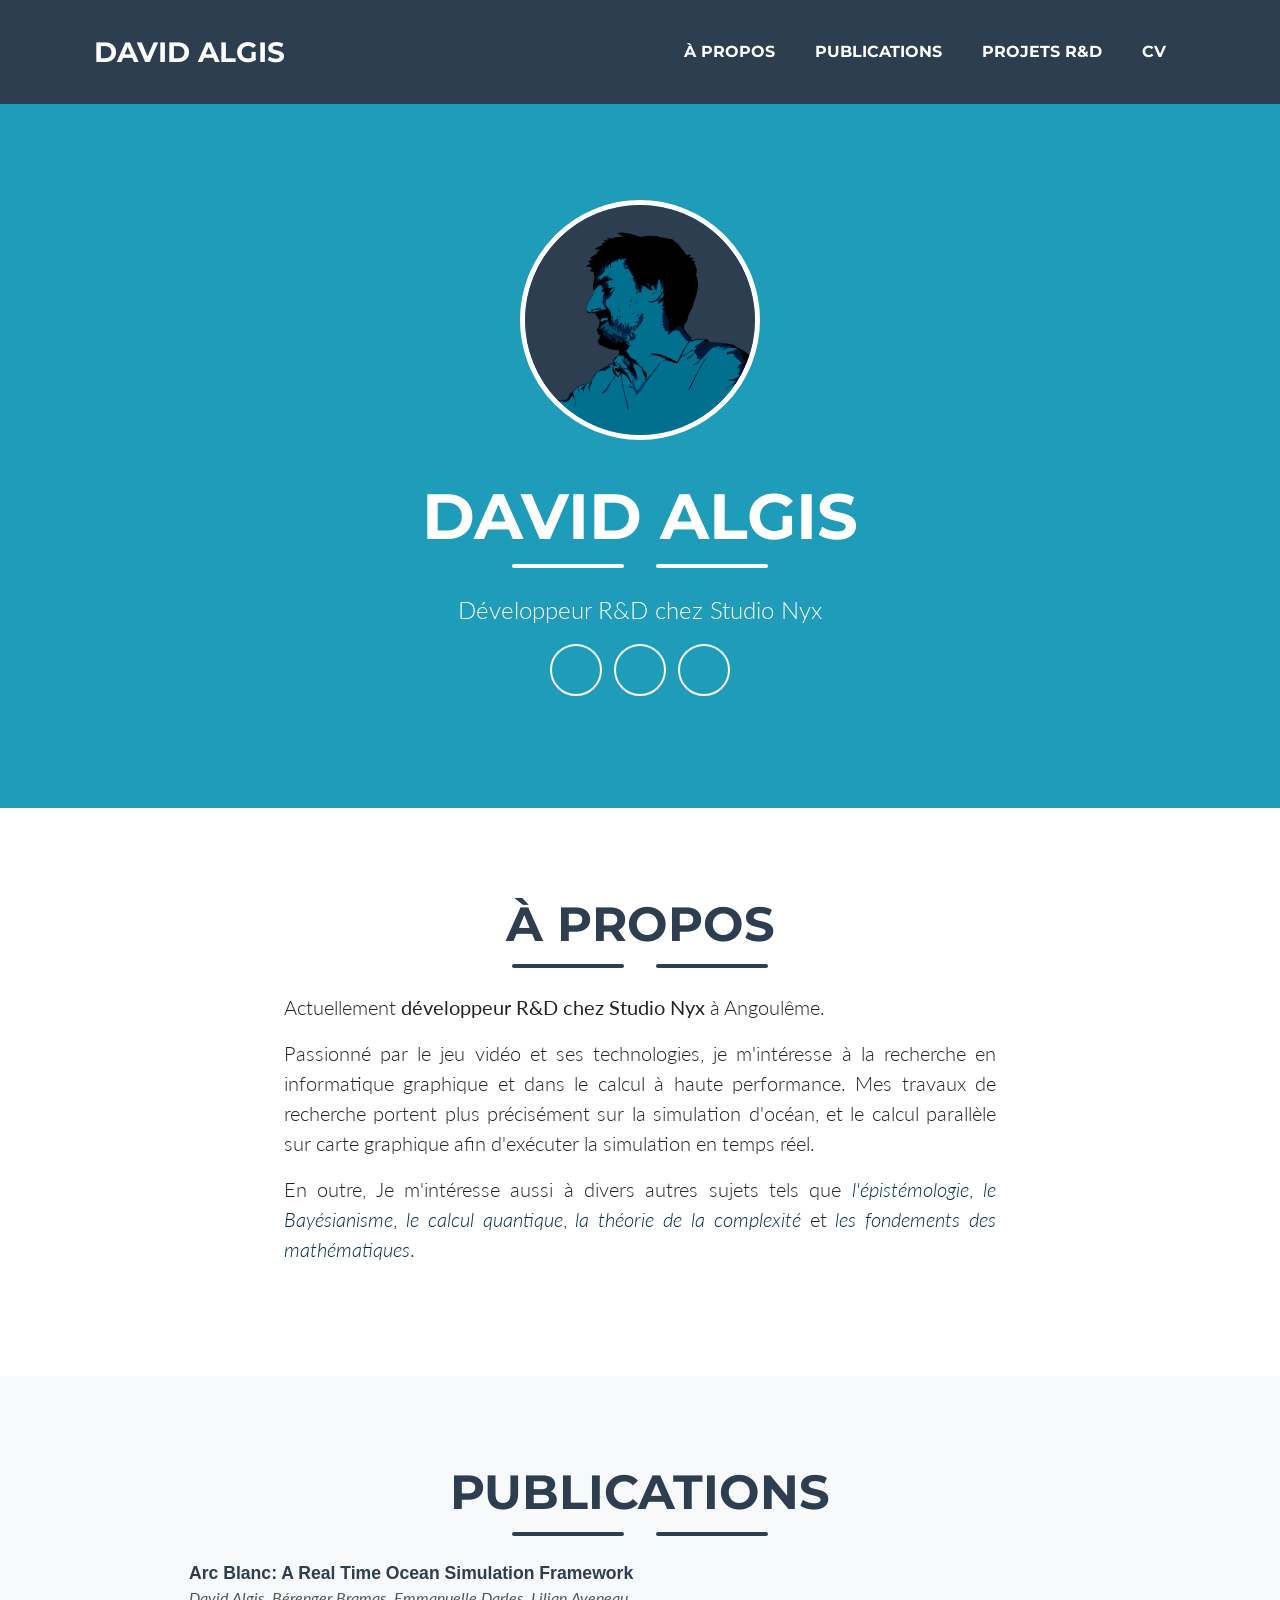
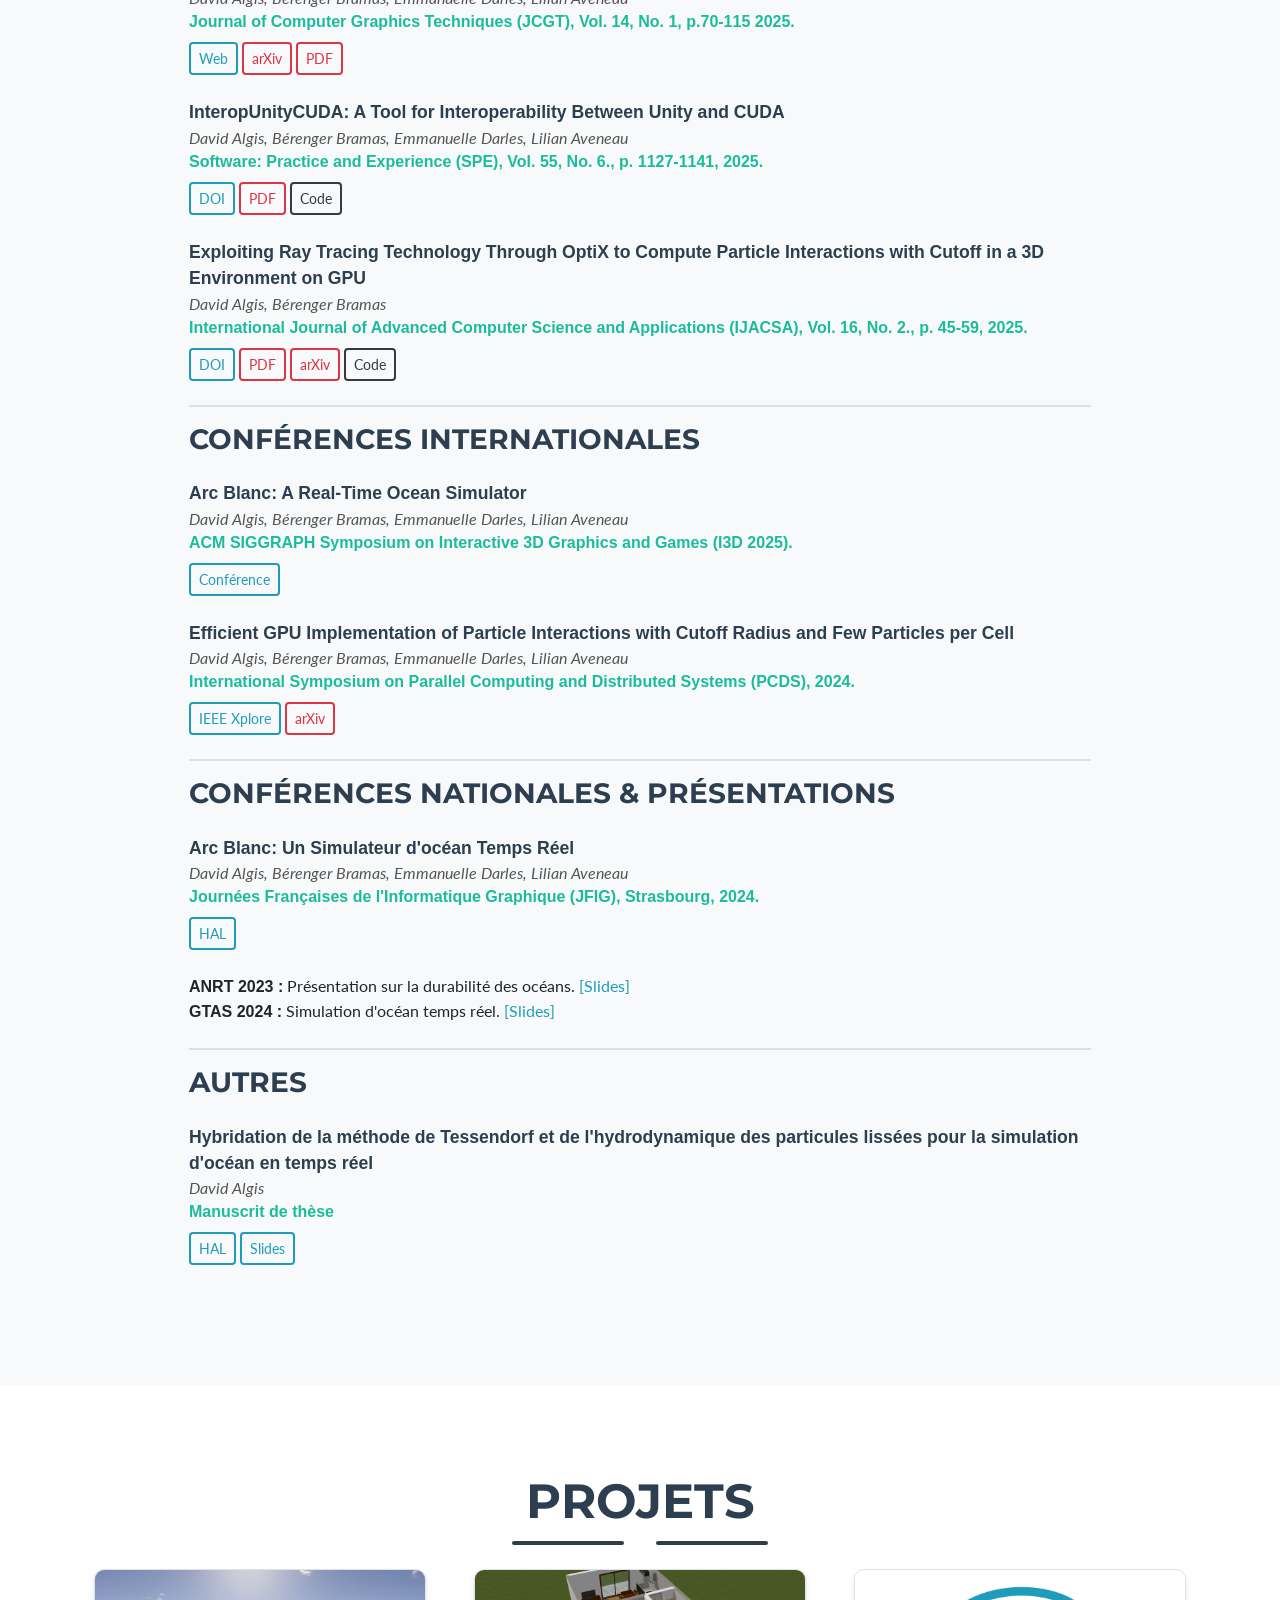
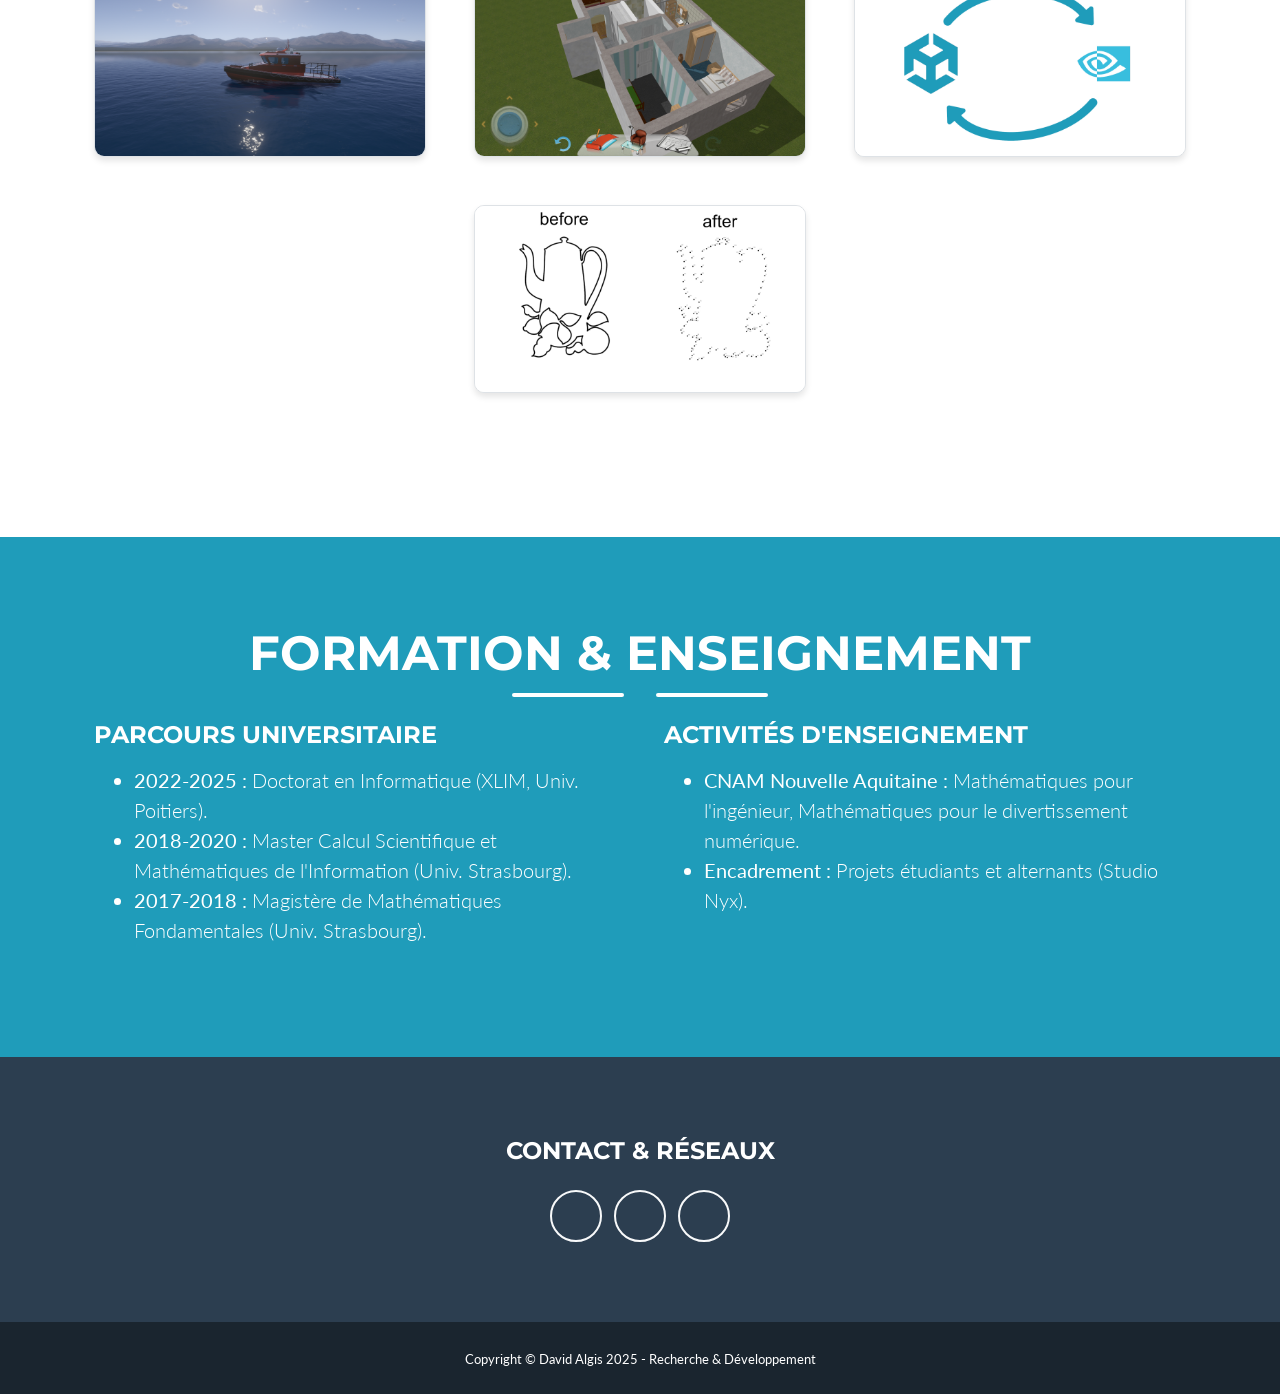
==== commit aa30b85a: "Update index" ====
--- a/index.html
+++ b/index.html
@@ -221,17 +221,6 @@
                         </div>
                     </div>
 
-                    <div class="col-md-6 col-lg-4 mb-5">
-                        <div class="portfolio-item mx-auto" data-toggle="modal" data-target="#portfolioModal7">
-                            <div class="portfolio-item-caption d-flex align-items-center justify-content-center h-100 w-100">
-                                <div class="portfolio-item-caption-content text-center text-white">
-                                    <div class="text-uppercase font-weight-bold">Interopérabilité</div>
-                                    <div>InteropUnityCUDA</div>
-                                </div>
-                            </div>
-                            <img class="img-fluid" src="assets/img/portfolio/logo_iuc_wide.png" alt="InteropUnityCUDA" />
-                        </div>
-                    </div>
 
                     <div class="col-md-6 col-lg-4 mb-5">
                         <div class="portfolio-item mx-auto" data-toggle="modal" data-target="#portfolioModal6">
@@ -246,7 +235,19 @@
                     </div>
 
                     <div class="col-md-6 col-lg-4 mb-5">
-                        <div class="portfolio-item mx-auto" data-toggle="modal" data-target="#portfolioModal6">
+                        <div class="portfolio-item mx-auto" data-toggle="modal" data-target="#portfolioModalInterop">
+                            <div class="portfolio-item-caption d-flex align-items-center justify-content-center h-100 w-100">
+                                <div class="portfolio-item-caption-content text-center text-white">
+                                    <div class="text-uppercase font-weight-bold">Interopérabilité</div>
+                                    <div>InteropUnityCUDA</div>
+                                </div>
+                            </div>
+                            <img class="img-fluid" src="assets/img/portfolio/logo_iuc_wide.png" alt="InteropUnityCUDA" />
+                        </div>
+                    </div>
+
+                    <div class="col-md-6 col-lg-4 mb-5">
+                        <div class="portfolio-item mx-auto" data-toggle="modal" data-target="#portfolioModalDot">
                             <div class="portfolio-item-caption d-flex align-items-center justify-content-center h-100 w-100">
                                 <div class="portfolio-item-caption-content text-center text-white">
                                     <div class="text-uppercase font-weight-bold">pyDot2Dot</div>
@@ -284,12 +285,12 @@
                             <li><strong>CNAM Nouvelle Aquitaine :</strong> Mathématiques pour l'ingénieur, Mathématiques pour le divertissement numérique.</li>
                             <li><strong>Encadrement :</strong> Projets étudiants et alternants (Studio Nyx).</li>
                          </ul>
-                         <div class="text-center mt-4">
+                         <!-- <div class="text-center mt-4">
                              <a class="btn btn-xl btn-outline-light" href="assets/pdf/CV_David_Algis.pdf">
                                  <i class="fas fa-download mr-2"></i>
                                  Télécharger mon CV
                              </a>
-                         </div>
+                         </div> -->
                     </div>
                 </div>
             </div>
@@ -332,7 +333,7 @@
                                         <div class="divider-custom-icon"><i class="fas fa-water"></i></div>
                                         <div class="divider-custom-line"></div>
                                     </div>
-                                    <img class="img-fluid rounded mb-5" src="assets/img/portfolio/lateral_moving_boat.gif" alt="" />
+                                    <img src="assets/img/portfolio/demoArcBlanc2.jpeg" width=700 />
                                     <p class="mb-5 text-justify">
                                         Dans le cadre de ma thèse CIFRE avec <strong>Studio Nyx</strong> et le laboratoire <strong>XLIM</strong>, j'ai développé un simulateur d'océan temps réel.
                                         <br><br>
@@ -373,7 +374,7 @@
                                         l’immobilier, des objets de la vie quotidienne, mais aussi de changer le parquet ou encore de
                                         personnaliser la tapisserie. <br/>
                                         L'application est développée en <i>C++/Objective-C/Swift</i> et utilise l'<i>API OpenGL</i>. <br/>
-                                        Ma mission était d'ajouter de nouvelles fonctionnalités à l'application et de les formaliser mathématiquement, notamment pouvoir paramétrer la hauteur des murs. Vous pourrez lire plus de détails <a class="btn" href="assets/pdf/Rapport_de_stage.pdf">ici</a>.
+                                        Ma mission était d'ajouter de nouvelles fonctionnalités à l'application et de les formaliser mathématiquement, notamment pouvoir paramétrer la hauteur des murs. 
                                         <p></p>
 
                                         <p></p>
@@ -399,6 +400,83 @@
                 </div>
             </div>
         </div>
+        <div class="portfolio-modal modal fade" id="portfolioModalInterop" tabindex="-1" role="dialog" aria-labelledby="portfolioModalInteropLabel" aria-hidden="true">
+            <div class="modal-dialog modal-xl" role="document">
+                <div class="modal-content">
+                    <button class="close" type="button" data-dismiss="modal" aria-label="Close">
+                        <span aria-hidden="true"><i class="fas fa-times"></i></span>
+                    </button>
+                    <div class="modal-body text-center">
+                        <div class="container">
+                            <div class="row justify-content-center">
+                                <div class="col-lg-8">
+                                    <h2 class="portfolio-modal-title text-secondary text-uppercase mb-0" id="portfolioModalInteropLabel">Interop Unity CUDA</h2>
+                                    <div class="divider-custom">
+                                        <div class="divider-custom-line"></div>
+                                        <div class="divider-custom-icon"><i class="fas fa-microchip"></i></div>
+                                        <div class="divider-custom-line"></div>
+                                    </div>
+                                    <img class="img-fluid rounded mb-5" src="assets/img/portfolio/logo_iuc_wide.png" alt="InteropUnityCUDA Logo" />
+                                    <p class="mb-5 text-justify">
+                                        Ce projet propose une solution d'interopérabilité entre le moteur <strong>Unity</strong> et <strong>CUDA</strong>. Il permet de créer des objets graphiques (textures, buffers) dans Unity et de les modifier directement via des noyaux CUDA, contournant ainsi les <i>compute shaders</i> pour exploiter toute la puissance de calcul du GPU.
+                                        <br><br>
+                                    </p>
+                                    <div class="mb-5">
+                                        <a href="https://github.com/davidAlgis/InteropUnityCUDA" class="btn btn-dark mx-1" target="_blank">
+                                            <i class="fab fa-github mr-2"></i>Voir sur GitHub
+                                        </a>
+                                        <a href="https://doi.org/10.1002/spe.3414" class="btn btn-info mx-1" target="_blank">
+                                            <i class="fas fa-file-alt mr-2"></i>Lire l'article
+                                        </a>
+                                    </div>
+                                    <button class="btn btn-primary" data-dismiss="modal">
+                                        <i class="fas fa-times fa-fw"></i>
+                                        Fermer
+                                    </button>
+                                </div>
+                            </div>
+                        </div>
+                    </div>
+                </div>
+            </div>
+        </div>
+
+        <div class="portfolio-modal modal fade" id="portfolioModalDot" tabindex="-1" role="dialog" aria-labelledby="portfolioModalDotLabel" aria-hidden="true">
+            <div class="modal-dialog modal-xl" role="document">
+                <div class="modal-content">
+                    <button class="close" type="button" data-dismiss="modal" aria-label="Close">
+                        <span aria-hidden="true"><i class="fas fa-times"></i></span>
+                    </button>
+                    <div class="modal-body text-center">
+                        <div class="container">
+                            <div class="row justify-content-center">
+                                <div class="col-lg-8">
+                                    <h2 class="portfolio-modal-title text-secondary text-uppercase mb-0" id="portfolioModalDotLabel">pyDot2Dot</h2>
+                                    <div class="divider-custom">
+                                        <div class="divider-custom-line"></div>
+                                        <div class="divider-custom-icon"><i class="fas fa-pen-fancy"></i></div>
+                                        <div class="divider-custom-line"></div>
+                                    </div>
+                                    <img class="img-fluid rounded mb-5" src="assets/img/portfolio/pydot2dot.jpeg" alt="Dot to Dot Example" />
+                                    <p class="mb-5 text-justify">
+                                        <strong>Dot to Dot</strong> est un logiciel permettant de transformer automatiquement vos images en puzzles « point à point ». L'outil est à destination d'artistes souhaitant générer et personnaliser rapidement ce style d'image. 
+                                    </p>
+                                    <div class="mb-5">
+                                        <a href="https://github.com/davidAlgis/pyDot2Dot" class="btn btn-dark mx-1" target="_blank">
+                                            <i class="fab fa-github mr-2"></i>Voir sur GitHub
+                                        </a>
+                                    </div>
+                                    <button class="btn btn-primary" data-dismiss="modal">
+                                        <i class="fas fa-times fa-fw"></i>
+                                        Fermer
+                                    </button>
+                                </div>
+                            </div>
+                        </div>
+                    </div>
+                </div>
+            </div>
+        </div>
 
         <script src="https://cdnjs.cloudflare.com/ajax/libs/jquery/3.5.1/jquery.min.js"></script>
         <script src="https://stackpath.bootstrapcdn.com/bootstrap/4.5.0/js/bootstrap.bundle.min.js"></script>
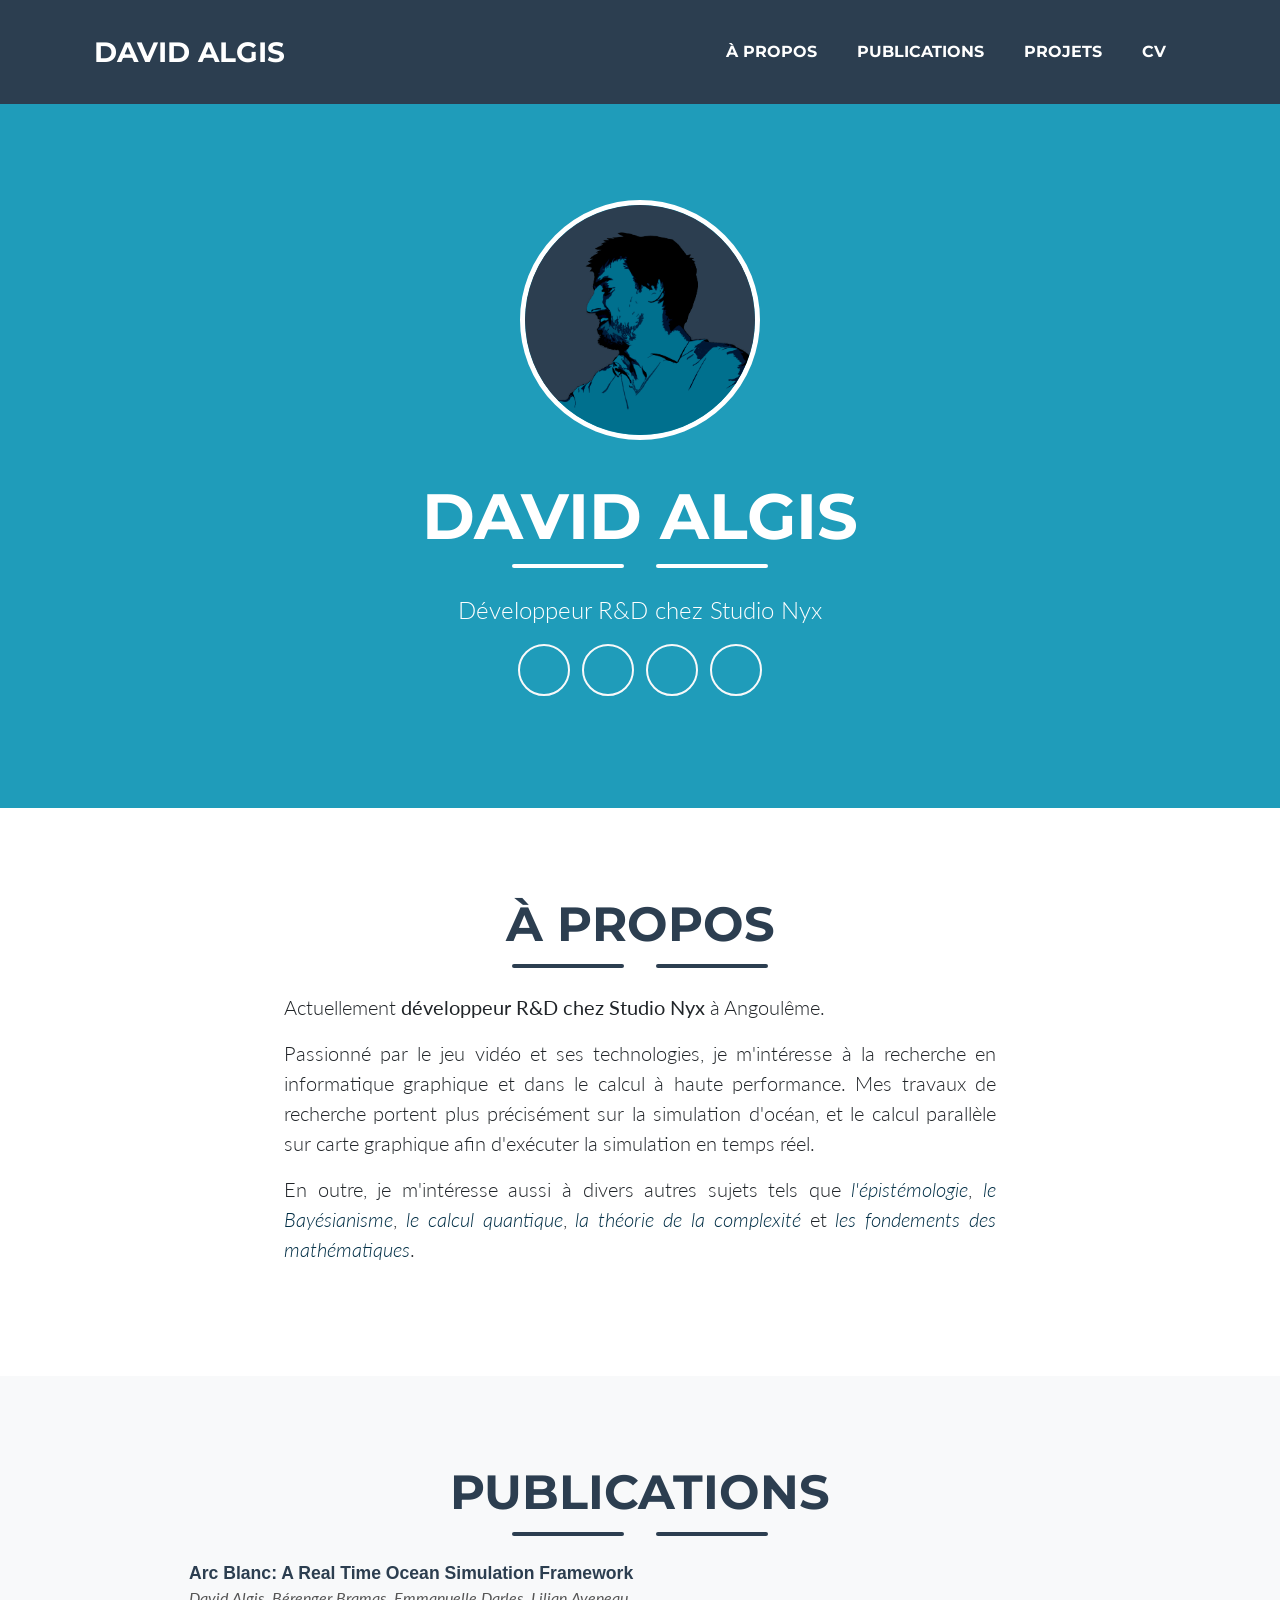
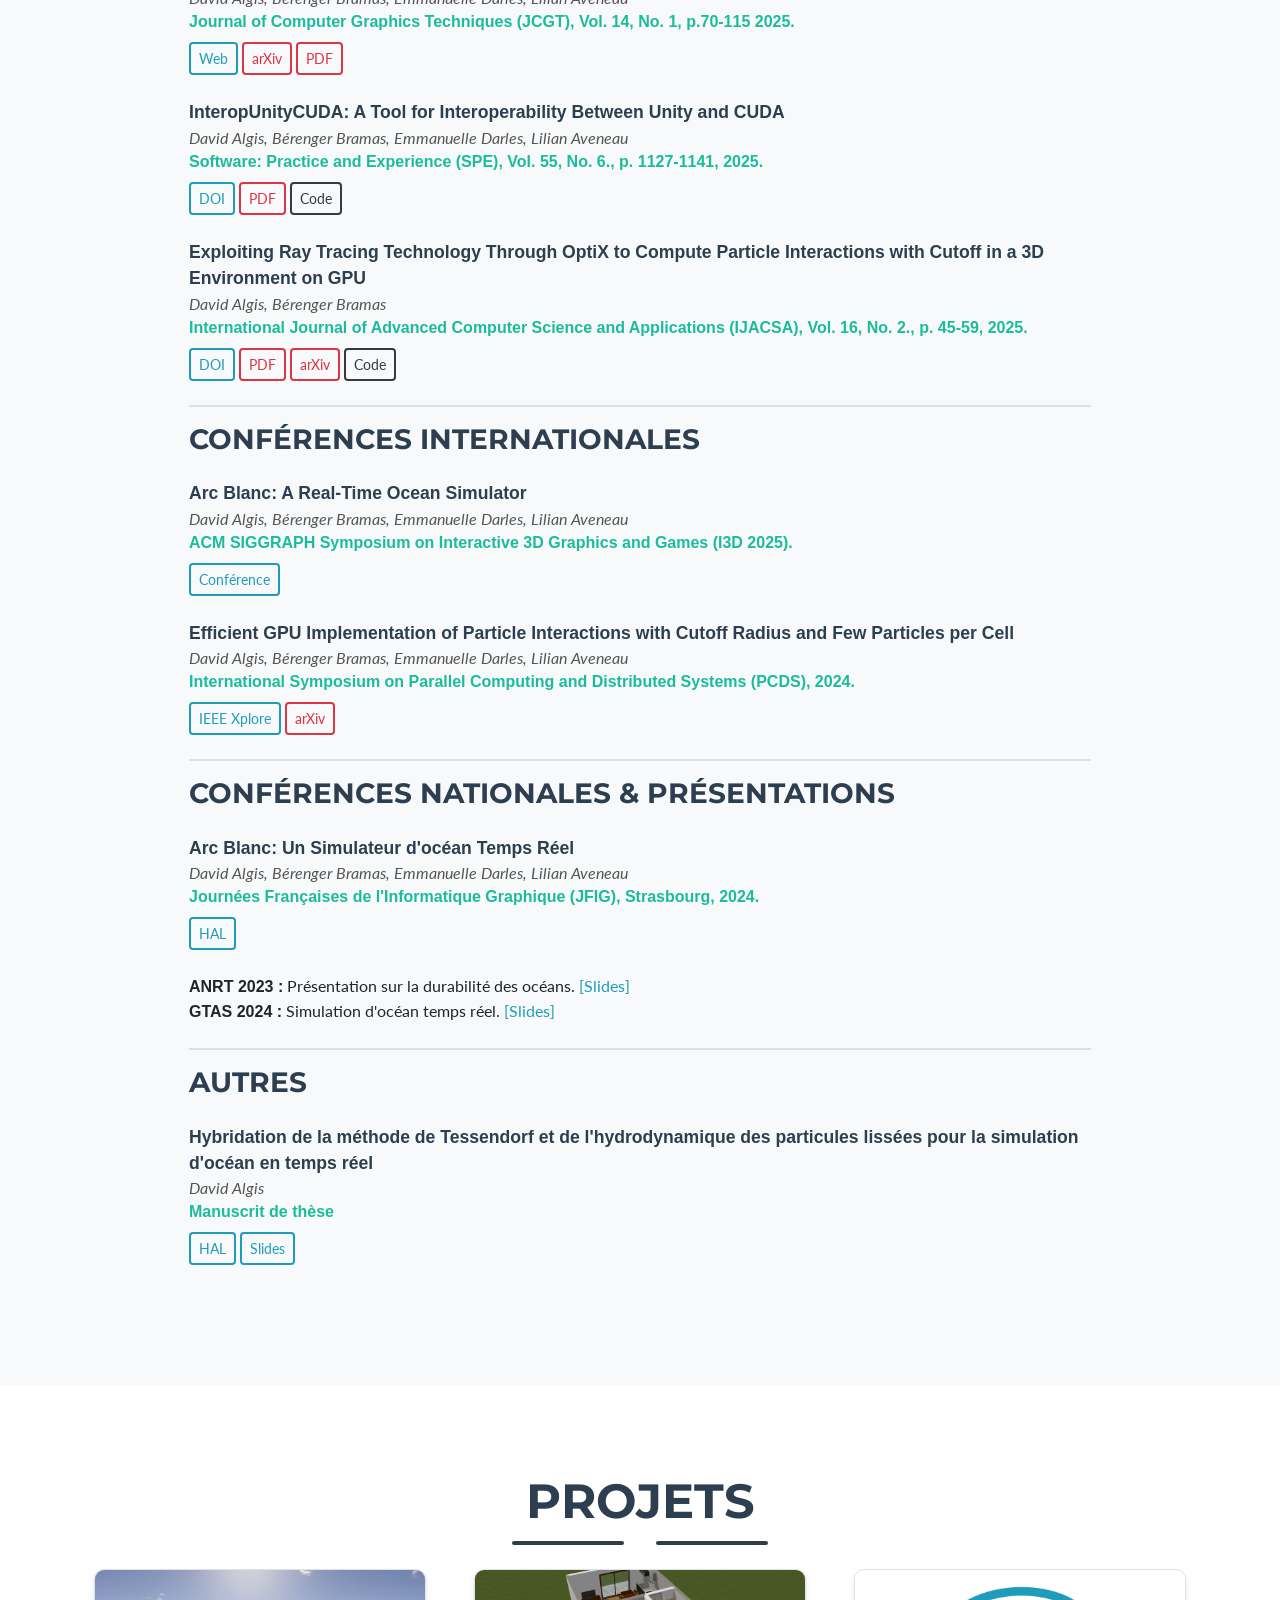
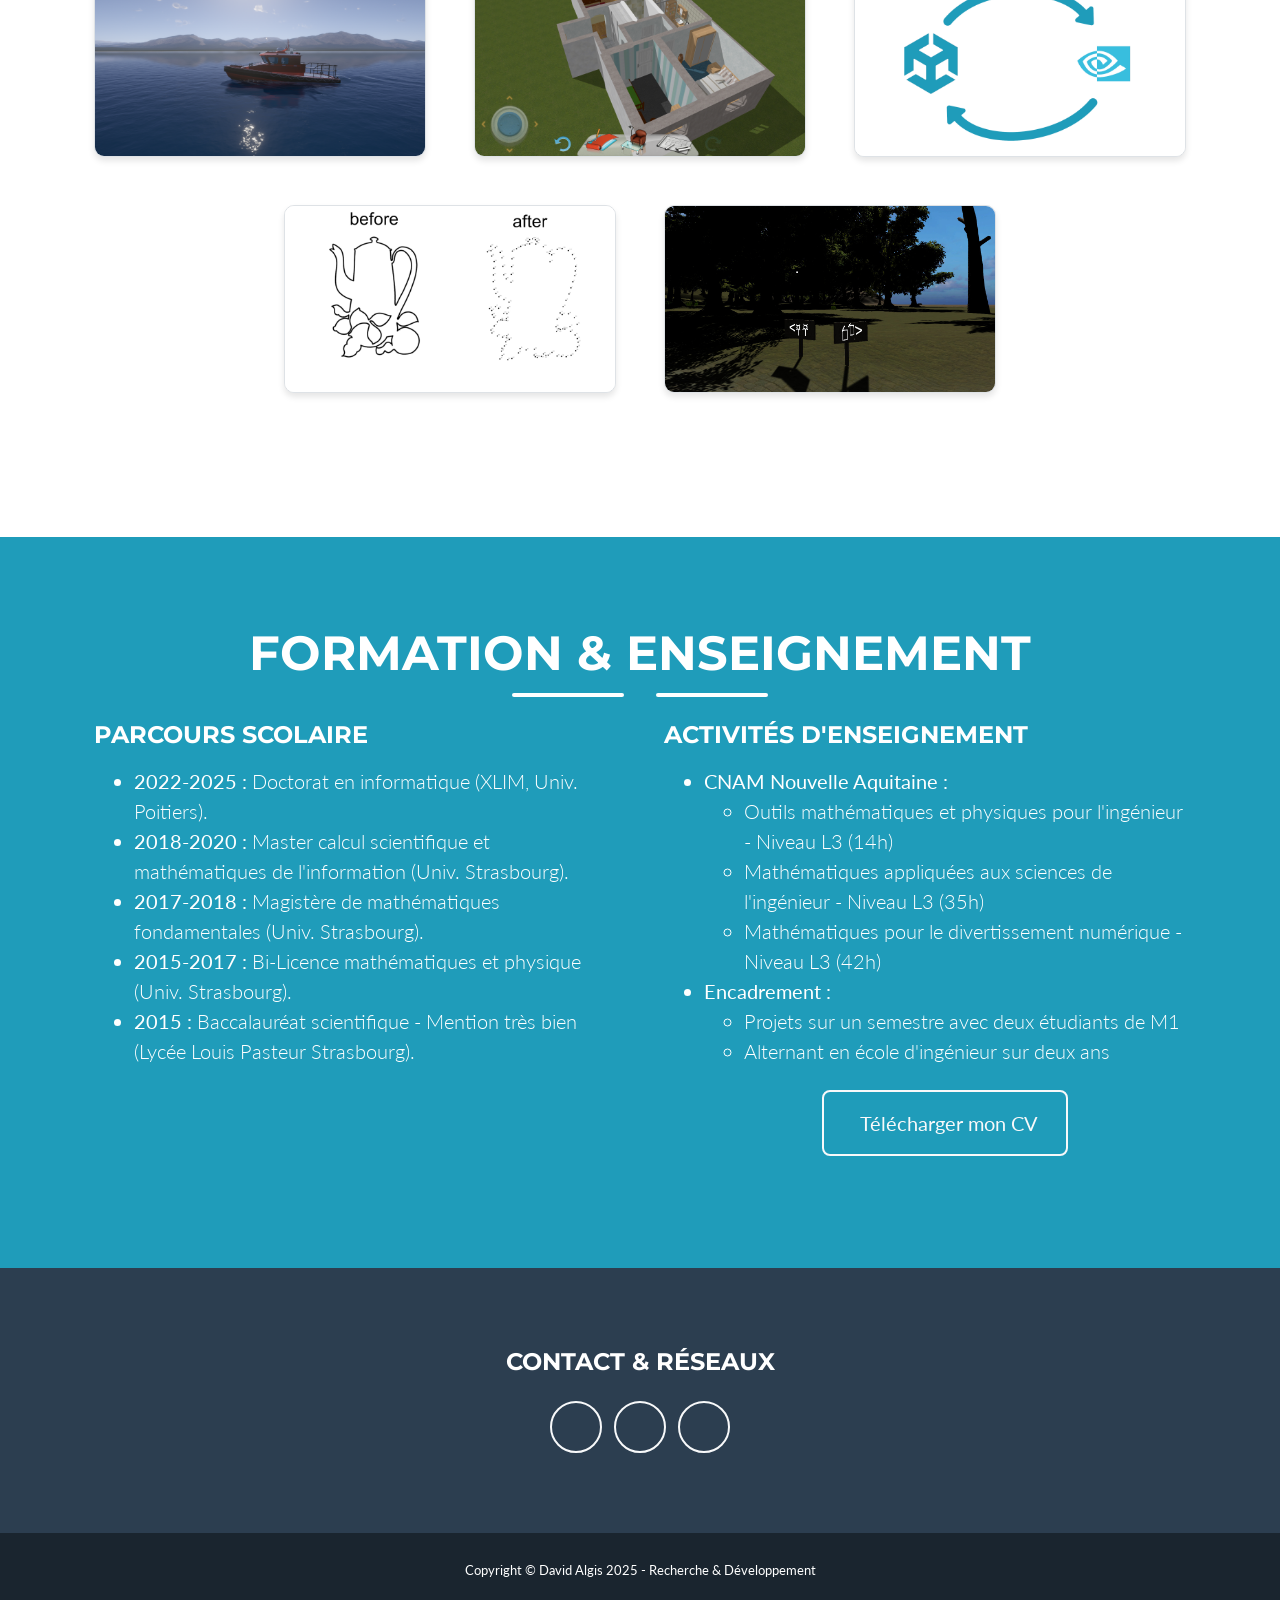
==== commit 66391a0a: "Clean images and update index" ====
--- a/index.html
+++ b/index.html
@@ -48,7 +48,7 @@
                     <ul class="navbar-nav ml-auto">
                         <li class="nav-item mx-0 mx-lg-1"><a class="nav-link py-3 px-0 px-lg-3 rounded js-scroll-trigger" href="#about">À propos</a></li>
                         <li class="nav-item mx-0 mx-lg-1"><a class="nav-link py-3 px-0 px-lg-3 rounded js-scroll-trigger" href="#publications">Publications</a></li>
-                        <li class="nav-item mx-0 mx-lg-1"><a class="nav-link py-3 px-0 px-lg-3 rounded js-scroll-trigger" href="#projects">Projets R&D</a></li>
+                        <li class="nav-item mx-0 mx-lg-1"><a class="nav-link py-3 px-0 px-lg-3 rounded js-scroll-trigger" href="#projects">Projets</a></li>
                         <li class="nav-item mx-0 mx-lg-1"><a class="nav-link py-3 px-0 px-lg-3 rounded js-scroll-trigger" href="#education">CV</a></li>
                     </ul>
                 </div>
@@ -69,7 +69,8 @@
                     <a class="btn btn-outline-light btn-social mx-1" href="mailto:david.algis@tutamail.com"><i class="fas fa-envelope"></i></a>
                     <a class="btn btn-outline-light btn-social mx-1" href="https://github.com/davidAlgis"><i class="fab fa-github"></i></a>
                     <a class="btn btn-outline-light btn-social mx-1" href="https://www.linkedin.com/in/david-algis-5b34b4171/"><i class="fab fa-linkedin-in"></i></a>
-                    </p>
+                    <a class="btn btn-outline-light btn-social mx-1" href="https://orcid.org/0009-0004-6033-2389"><i class="fab fa-orcid"></i></a>
+                </p>
             </div>
         </header>
 
@@ -90,7 +91,7 @@
                             Passionné par le jeu vidéo et ses technologies, je m'intéresse à la recherche en informatique graphique et dans le calcul à haute performance. Mes travaux de recherche portent plus précisément sur la simulation d'océan, et le calcul parallèle sur carte graphique afin d'exécuter la simulation en temps réel. 
                         </p>
                         <p class="lead text-justify">
-                            En outre, Je m'intéresse aussi à divers autres sujets tels que <a href="https://www.senscritique.com/livre/la_structure_des_revolutions_scientifiques/92520"style="color:#002e45"><i>l'épistémologie</i></a>, <a href="https://www.senscritique.com/livre/La_Formule_du_Savoir/35193012"style="color:#002e45"><i>le Bayésianisme</i></a>, <a href="https://quantum-journal.org/papers/q-2018-08-06-79/pdf/"style="color:#002e45"><i>le calcul quantique</i></a>, <a href="https://arxiv.org/pdf/1108.1791"style="color:#002e45"><i>la théorie de la complexité</i></a> et <a href="https://bibnum.publimath.fr/IST/IST94033.pdf"style="color:#002e45"><i>les fondements des mathématiques</i></a>. <br/>
+                            En outre, je m'intéresse aussi à divers autres sujets tels que <a href="https://www.senscritique.com/livre/la_structure_des_revolutions_scientifiques/92520"style="color:#002e45"><i>l'épistémologie</i></a>, <a href="https://www.senscritique.com/livre/La_Formule_du_Savoir/35193012"style="color:#002e45"><i>le Bayésianisme</i></a>, <a href="https://quantum-journal.org/papers/q-2018-08-06-79/pdf/"style="color:#002e45"><i>le calcul quantique</i></a>, <a href="https://arxiv.org/pdf/1108.1791"style="color:#002e45"><i>la théorie de la complexité</i></a> et <a href="https://bibnum.publimath.fr/IST/IST94033.pdf"style="color:#002e45"><i>les fondements des mathématiques</i></a>. <br/>
                         </p>
                     </div>
                 </div>
@@ -257,10 +258,21 @@
                             <img class="img-fluid" src="assets/img/portfolio/pydot2dot.jpeg" alt="Keyplan 3D" />
                         </div>
                     </div>
-
-                    </div>
+                    <div class="col-md-6 col-lg-4 mb-5">
+                        <div class="portfolio-item mx-auto" data-toggle="modal" data-target="#portfolioModalGames">
+                            <div class="portfolio-item-caption d-flex align-items-center justify-content-center h-100 w-100">
+                                <div class="portfolio-item-caption-content text-center text-white">
+                                    <div class="text-uppercase font-weight-bold">Développement</div>
+                                    <div>Jeux vidéos</div>
+                                </div>
+                            </div>
+                            <img class="img-fluid" src="assets/img/portfolio/HuntForKnowledge2.jpeg" alt="Jeux Vidéos" />
+                        </div>
+                    </div>
+                </div>
             </div>
         </section>
+
 
         <section class="page-section bg-primary text-white mb-0" id="education">
             <div class="container">
@@ -272,25 +284,37 @@
                 </div>
                 <div class="row">
                     <div class="col-lg-6 ml-auto">
-                        <h4 class="text-uppercase mb-3">Parcours Universitaire</h4>
+                        <h4 class="text-uppercase mb-3">Parcours Scolaire</h4>
                         <ul class="lead">
-                            <li><strong>2022-2025 :</strong> Doctorat en Informatique (XLIM, Univ. Poitiers). 
-                            <li><strong>2018-2020 :</strong> Master Calcul Scientifique et Mathématiques de l'Information (Univ. Strasbourg).</li>
-                            <li><strong>2017-2018 :</strong> Magistère de Mathématiques Fondamentales (Univ. Strasbourg).</li>
+                            <li><strong>2022-2025 :</strong> Doctorat en informatique (XLIM, Univ. Poitiers). 
+                            <li><strong>2018-2020 :</strong> Master calcul scientifique et mathématiques de l'information (Univ. Strasbourg).</li>
+                            <li><strong>2017-2018 :</strong> Magistère de mathématiques fondamentales (Univ. Strasbourg).</li>
+                            <li><strong>2015-2017 :</strong> Bi-Licence mathématiques et physique (Univ. Strasbourg).</li>
+                            <li><strong>2015 :</strong> Baccalauréat scientifique - Mention très bien (Lycée Louis Pasteur Strasbourg).</li>
                         </ul>
                     </div>
                     <div class="col-lg-6 mr-auto">
                          <h4 class="text-uppercase mb-3">Activités d'Enseignement</h4>
                          <ul class="lead">
-                            <li><strong>CNAM Nouvelle Aquitaine :</strong> Mathématiques pour l'ingénieur, Mathématiques pour le divertissement numérique.</li>
-                            <li><strong>Encadrement :</strong> Projets étudiants et alternants (Studio Nyx).</li>
+                            <li>
+                                <strong>CNAM Nouvelle Aquitaine :</strong>
+                                <ul>
+                                    <li>Outils mathématiques et physiques pour l'ingénieur - Niveau L3 (14h)</li>
+                                    <li>Mathématiques appliquées aux sciences de l'ingénieur - Niveau L3 (35h)</li>
+                                    <li>Mathématiques pour le divertissement numérique - Niveau L3 (42h)</li>
+                                </ul>
+                            </li>
+                            <li><strong>Encadrement :</strong> 
+                                <ul>
+                                    <li>Projets sur un semestre avec deux étudiants de M1</li>
+                                    <li>Alternant en école d'ingénieur sur deux ans</li>
                          </ul>
-                         <!-- <div class="text-center mt-4">
+                         <div class="text-center mt-4">
                              <a class="btn btn-xl btn-outline-light" href="assets/pdf/CV_David_Algis.pdf">
                                  <i class="fas fa-download mr-2"></i>
                                  Télécharger mon CV
                              </a>
-                         </div> -->
+                         </div>
                     </div>
                 </div>
             </div>
@@ -477,7 +501,96 @@
                 </div>
             </div>
         </div>
-
+        <div class="portfolio-modal modal fade" id="portfolioModalGames" tabindex="-1" role="dialog" aria-labelledby="portfolioModalGamesLabel" aria-hidden="true">
+            <div class="modal-dialog modal-xl" role="document">
+                <div class="modal-content">
+                    <button class="close" type="button" data-dismiss="modal" aria-label="Close">
+                        <span aria-hidden="true"><i class="fas fa-times"></i></span>
+                    </button>
+                    <div class="modal-body text-center">
+                        <div class="container">
+                            <div class="row justify-content-center">
+                                <div class="col-lg-10">
+                                    <h2 class="portfolio-modal-title text-secondary text-uppercase mb-0" id="portfolioModalGamesLabel">Projets Jeux Vidéos</h2>
+                                    <div class="divider-custom">
+                                        <div class="divider-custom-line"></div>
+                                        <div class="divider-custom-icon"><i class="fas fa-gamepad"></i></div>
+                                        <div class="divider-custom-line"></div>
+                                    </div>
+                                    
+                                    <p class="mb-5 text-justify">
+                                        Une compilation de divers projets personnels, prototypes et participations à des Game Jams développés au fil des années.
+                                    </p>
+
+                                    <h3 class="text-uppercase text-secondary mb-3">Hunt for Knowledge</h3>
+                                    <div class="embed-responsive embed-responsive-16by9 mb-4">
+                                        <iframe class="embed-responsive-item" src="https://www.youtube.com/embed/TJQcyBJ2bRs" allowfullscreen></iframe>
+                                    </div>
+                                    <p class="text-justify mb-2">
+                                        Hunt for knowledge est un jeu d'aventure à la première personne où le joueur part à la recherche d'un trésor caché d'une ancienne civilisation. Pour découvrir sa cachette, il faut traduire le langage de cette civilisation.
+                                        Ce jeu a été créé en 6 jours pour la <a href="http://www.weeklygamejam.com/">Weekly Game Jam - Week 169</a>.
+                                    </p>
+                                    <a href="https://davidalgis.itch.io/hunt-for-knowledge" class="btn btn-primary mb-5" target="_blank">
+                                        <i class="fas fa-gamepad mr-2"></i>Jouer sur Itch.io
+                                    </a>
+
+                                    <hr class="mb-5">
+
+                                    <h3 class="text-uppercase text-secondary mb-3">Hang-Glider Racing</h3>
+                                    <div class="embed-responsive embed-responsive-16by9 mb-4">
+                                        <iframe class="embed-responsive-item" src="https://www.youtube.com/embed/kwBw52MnZgc" allowfullscreen></iframe>
+                                    </div>
+                                    <p class="text-justify mb-2">
+                                        Un prototype de jeu « casual » développé pour Android. Le joueur incarne un deltaplane qu'il doit amener plus loin que ses adversaires.
+                                    </p>
+                                    <a href="https://davidalgis.itch.io/hang-glider-racing" class="btn btn-primary mb-5" target="_blank">
+                                        <i class="fas fa-gamepad mr-2"></i>Jouer sur Itch.io
+                                    </a>
+
+                                    <hr class="mb-5">
+
+                                    <h3 class="text-uppercase text-secondary mb-3">Jump !!</h3>
+                                    <div class="embed-responsive embed-responsive-16by9 mb-4">
+                                        <iframe class="embed-responsive-item" src="https://www.youtube.com/embed/2TkpPlhb2dk" allowfullscreen></iframe>
+                                    </div>
+                                    <p class="text-justify mb-5">
+                                        Un prototype de jeu de plateforme coopératif en 2D pour Android. Chaque joueur voit le niveau de l'autre joueur, la seule façon d'éviter les pièges est donc de communiquer pour synchroniser les sauts.
+                                    </p>
+
+                                    <hr class="mb-5">
+                                    <!-- 
+                                    <h3 class="text-uppercase text-secondary mb-3">Prototype RTS</h3>
+                                    <div class="row mb-4">
+                                        <div class="col-md-6">
+                                            <img src="assets/img/portfolio/demonstrationRTS1.gif" class="img-fluid rounded mb-2" alt="RTS Demo 1" />
+                                        </div>
+                                        <div class="col-md-6">
+                                            <img src="assets/img/portfolio/demonstrationRTS2.gif" class="img-fluid rounded mb-2" alt="RTS Demo 2" />
+                                        </div>
+                                    </div>
+                                    <p class="text-justify mb-5">
+                                        Un prototype de jeu de stratégie en temps réel (RTS) sur PC, conçu comme un héritier d'<i>Age of Empires</i> avec un aspect stratégique renforcé sur l'économie et la rareté des ressources, incitant à la coopération commerciale.
+                                    </p>
+
+                                    <hr class="mb-5">
+
+                                    <h4 class="text-uppercase text-secondary mb-3">Autres Concepts</h4>
+                                    <div class="text-justify mb-4">
+                                        <p><strong>Braquage :</strong> Un FPS tactique inspiré de <i>Payday 2</i> et <i>Rainbow Six Siege</i>, mêlant planification minutieuse et exécution sous tension dans un environnement urbain ouvert.</p>
+                                        <p><strong>L'attaque des Dachats :</strong> Un jeu d'aventure 2D développé entre amis utilisant les assets graphiques de <i>Stardew Valley</i>.</p>
+                                    </div> -->
+
+                                    <button class="btn btn-primary" data-dismiss="modal">
+                                        <i class="fas fa-times fa-fw"></i>
+                                        Fermer
+                                    </button>
+                                </div>
+                            </div>
+                        </div>
+                    </div>
+                </div>
+            </div>
+        </div>
         <script src="https://cdnjs.cloudflare.com/ajax/libs/jquery/3.5.1/jquery.min.js"></script>
         <script src="https://stackpath.bootstrapcdn.com/bootstrap/4.5.0/js/bootstrap.bundle.min.js"></script>
         <script src="https://cdnjs.cloudflare.com/ajax/libs/jquery-easing/1.4.1/jquery.easing.min.js"></script>
